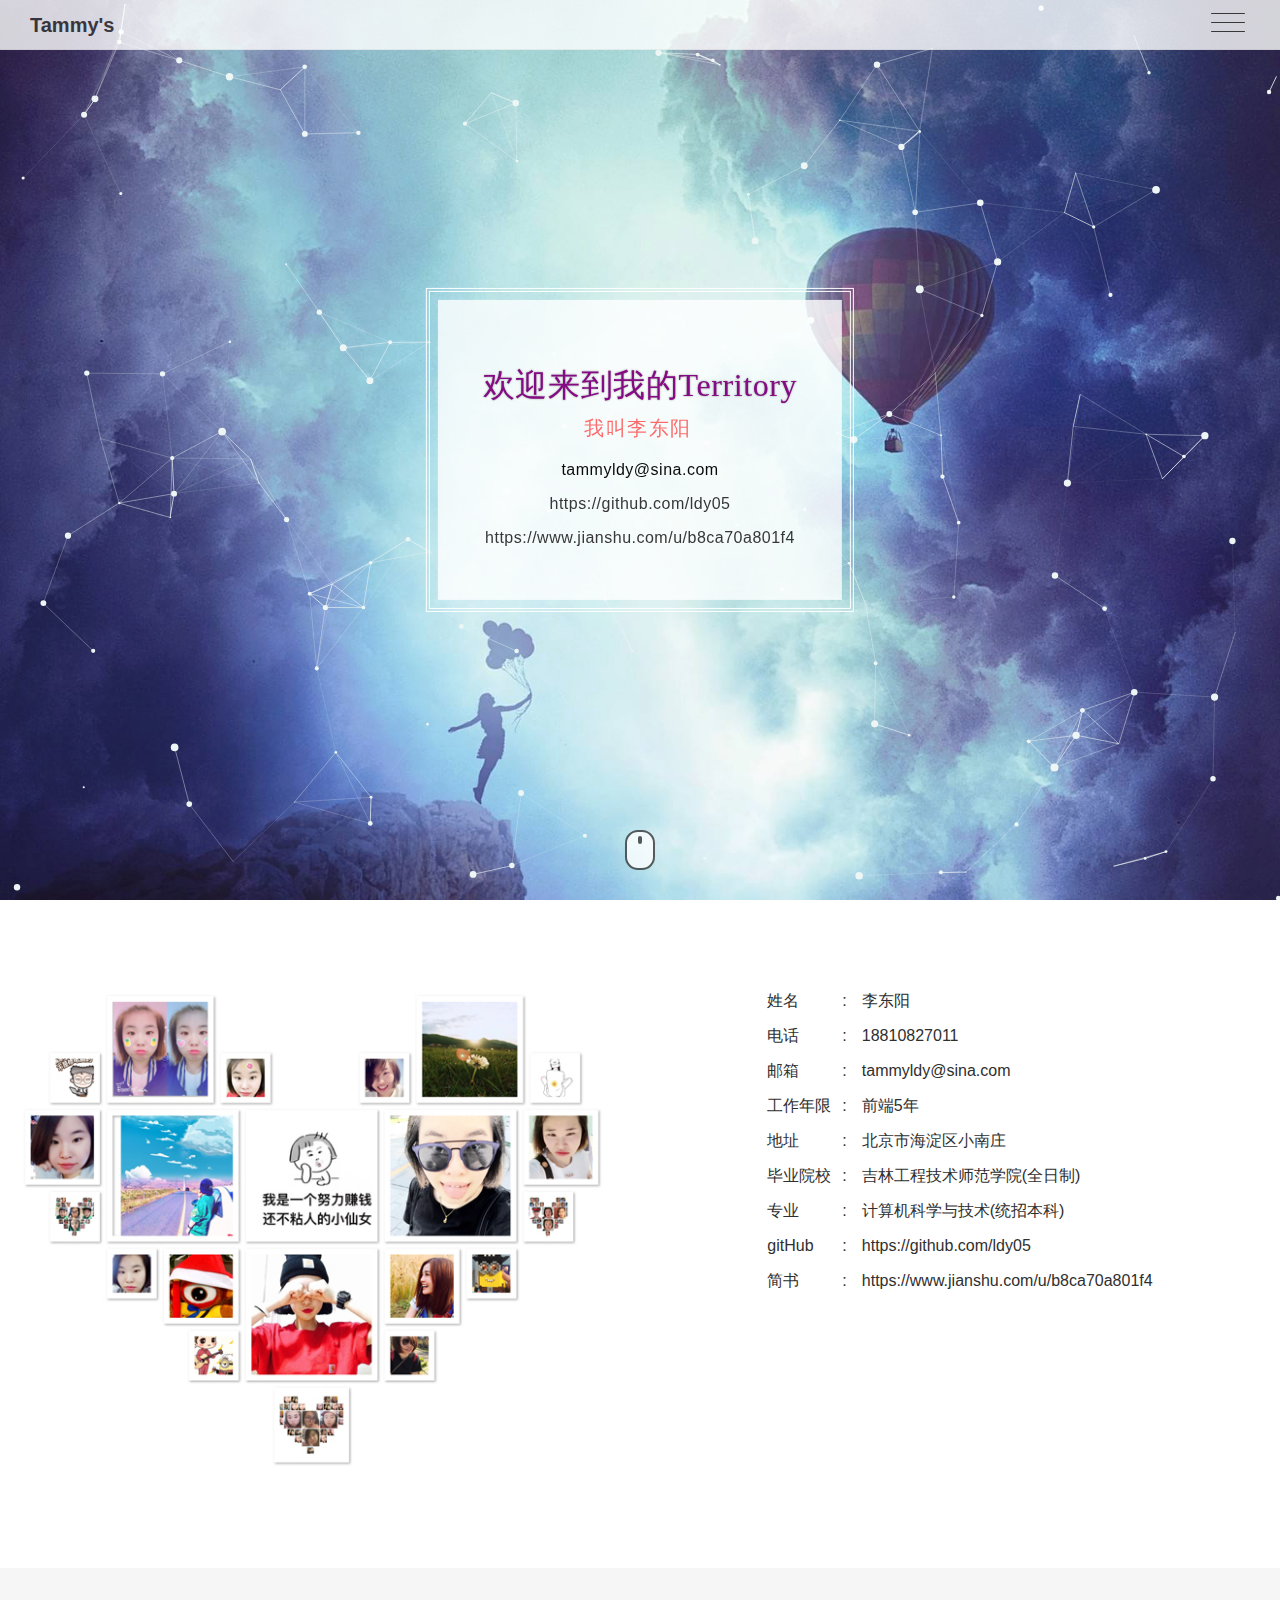
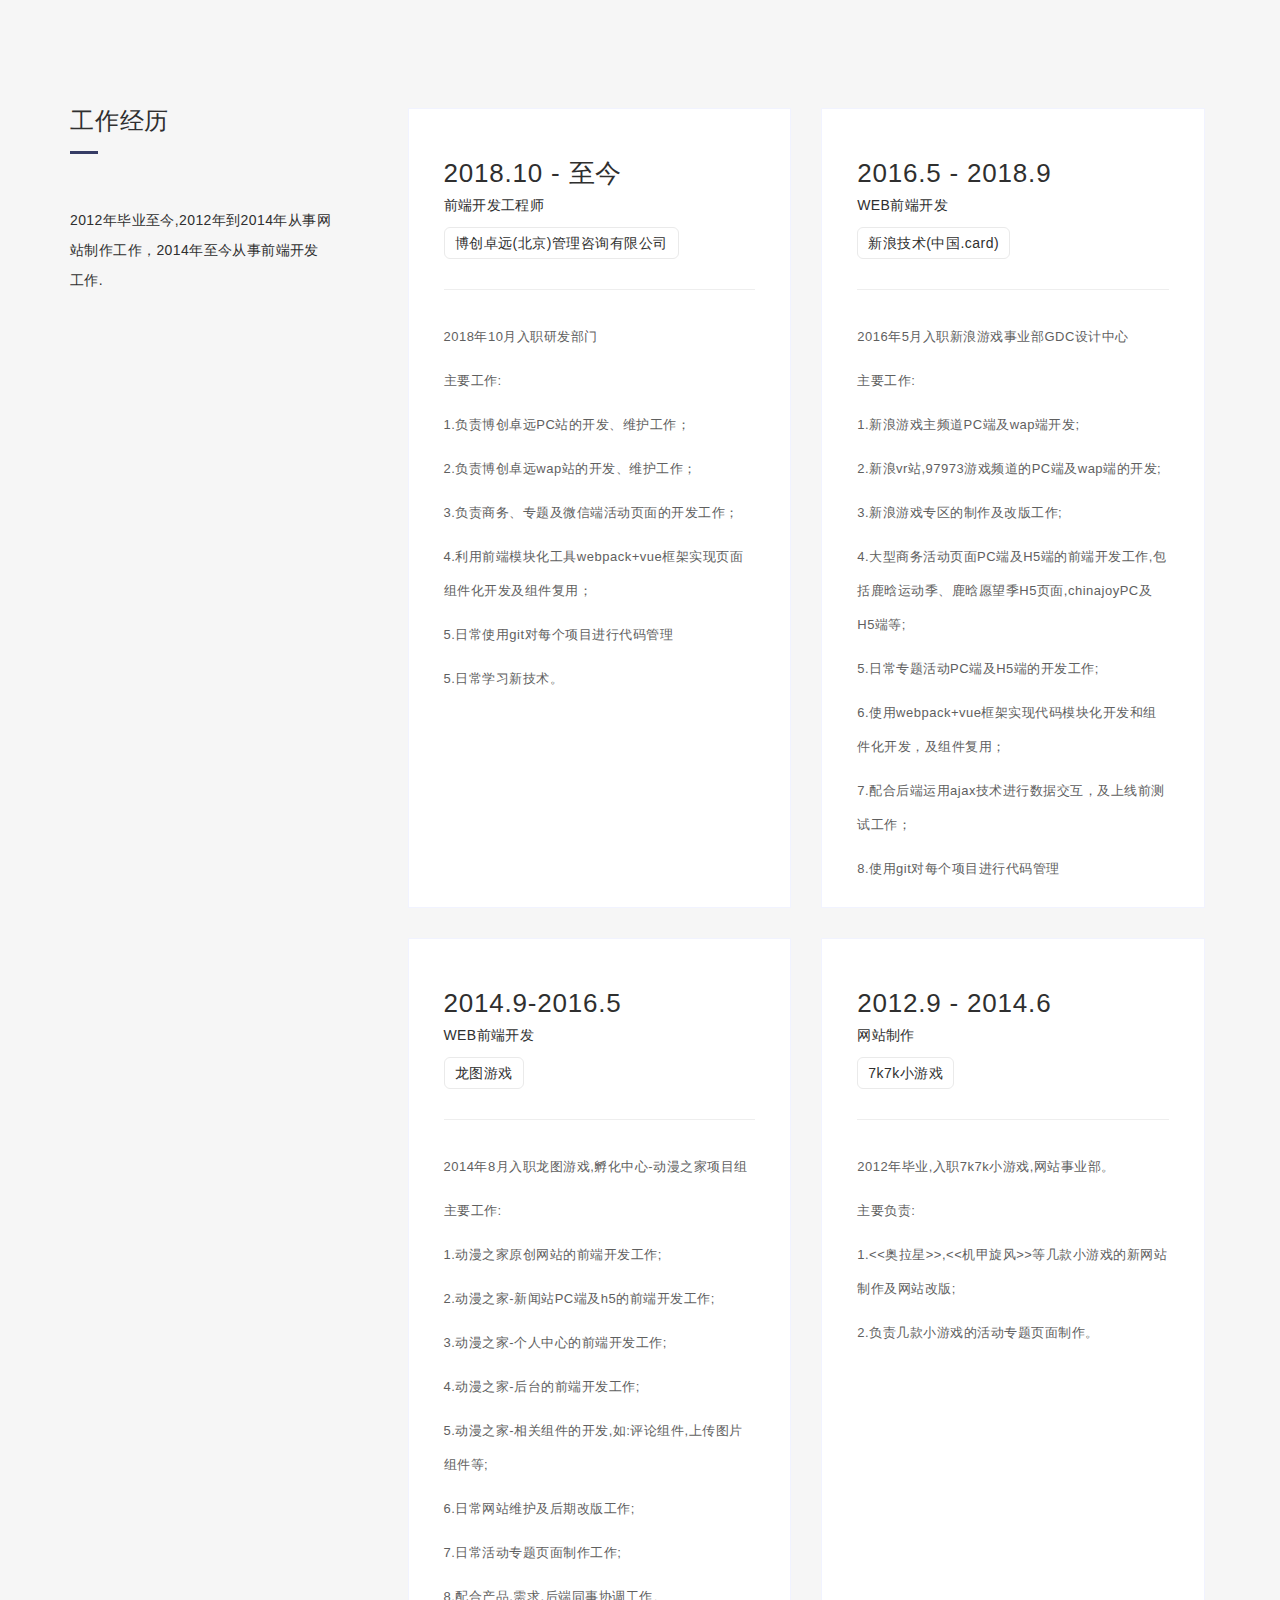
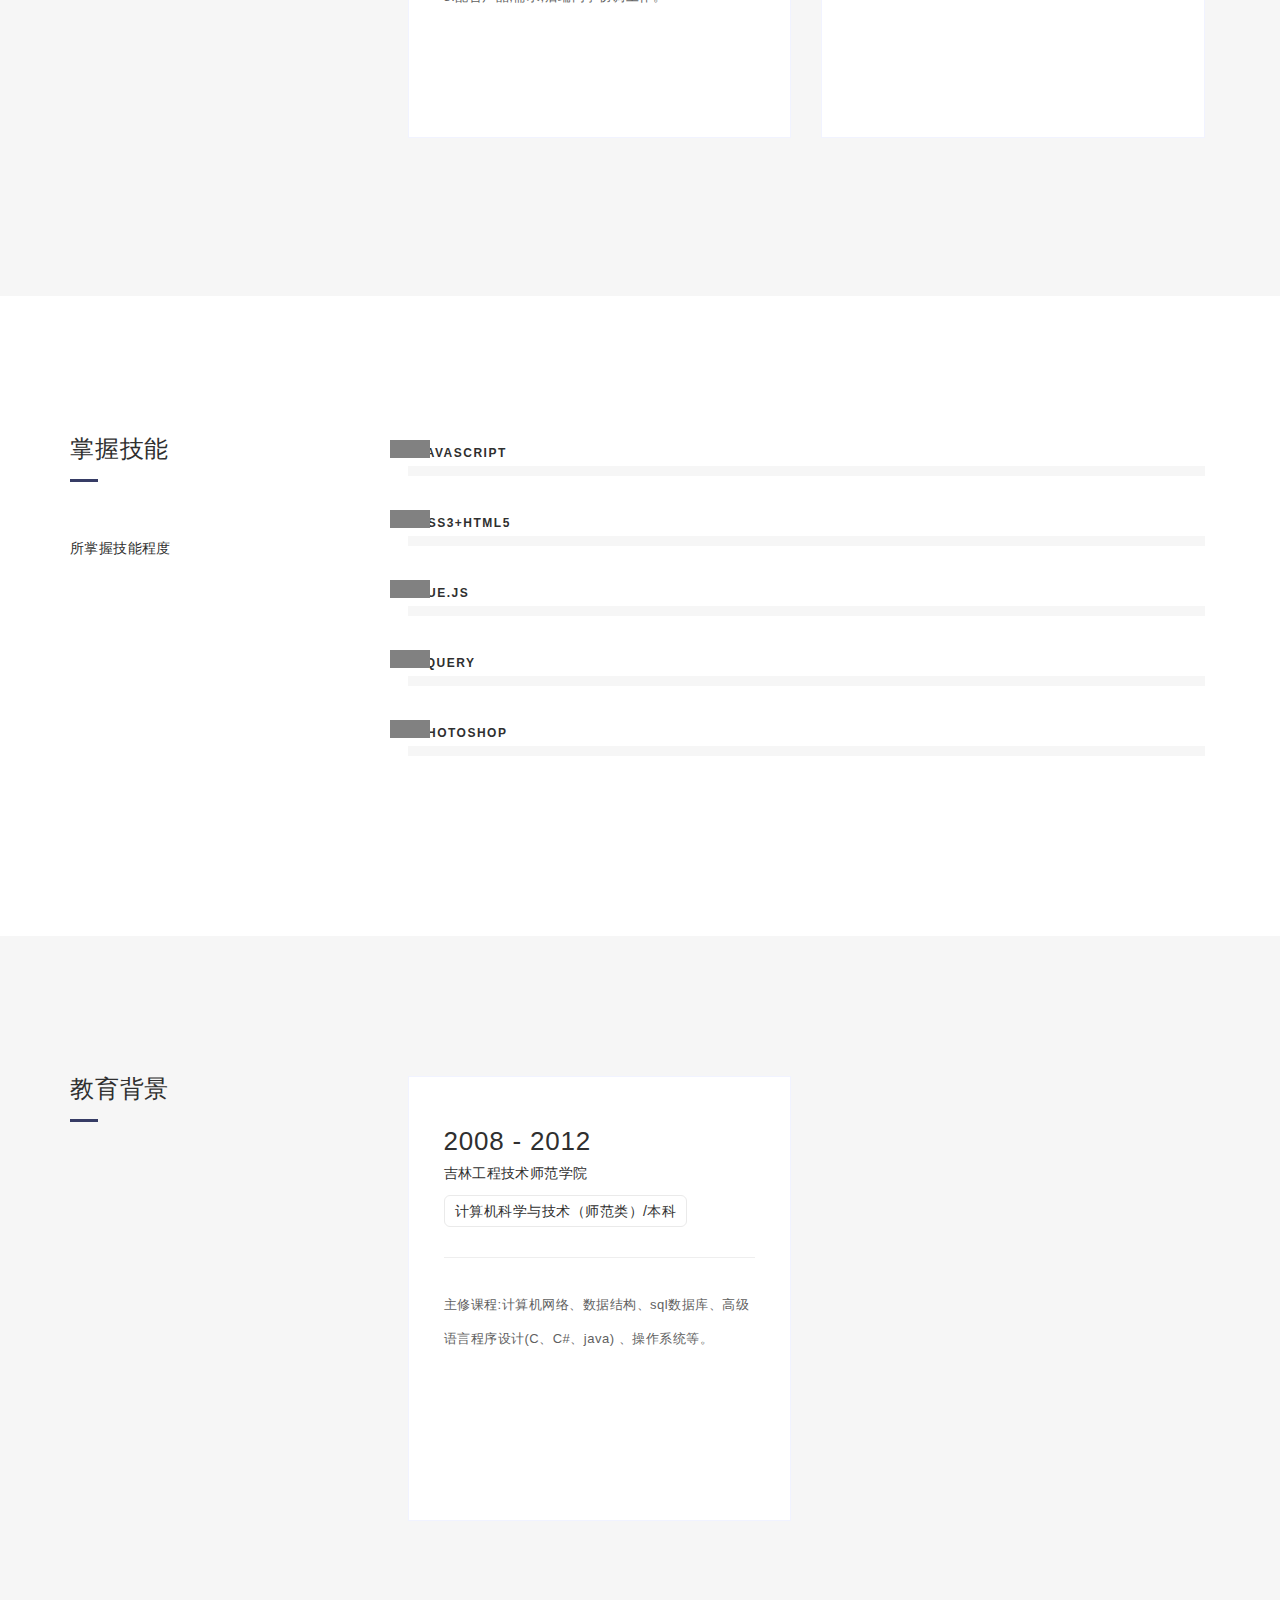
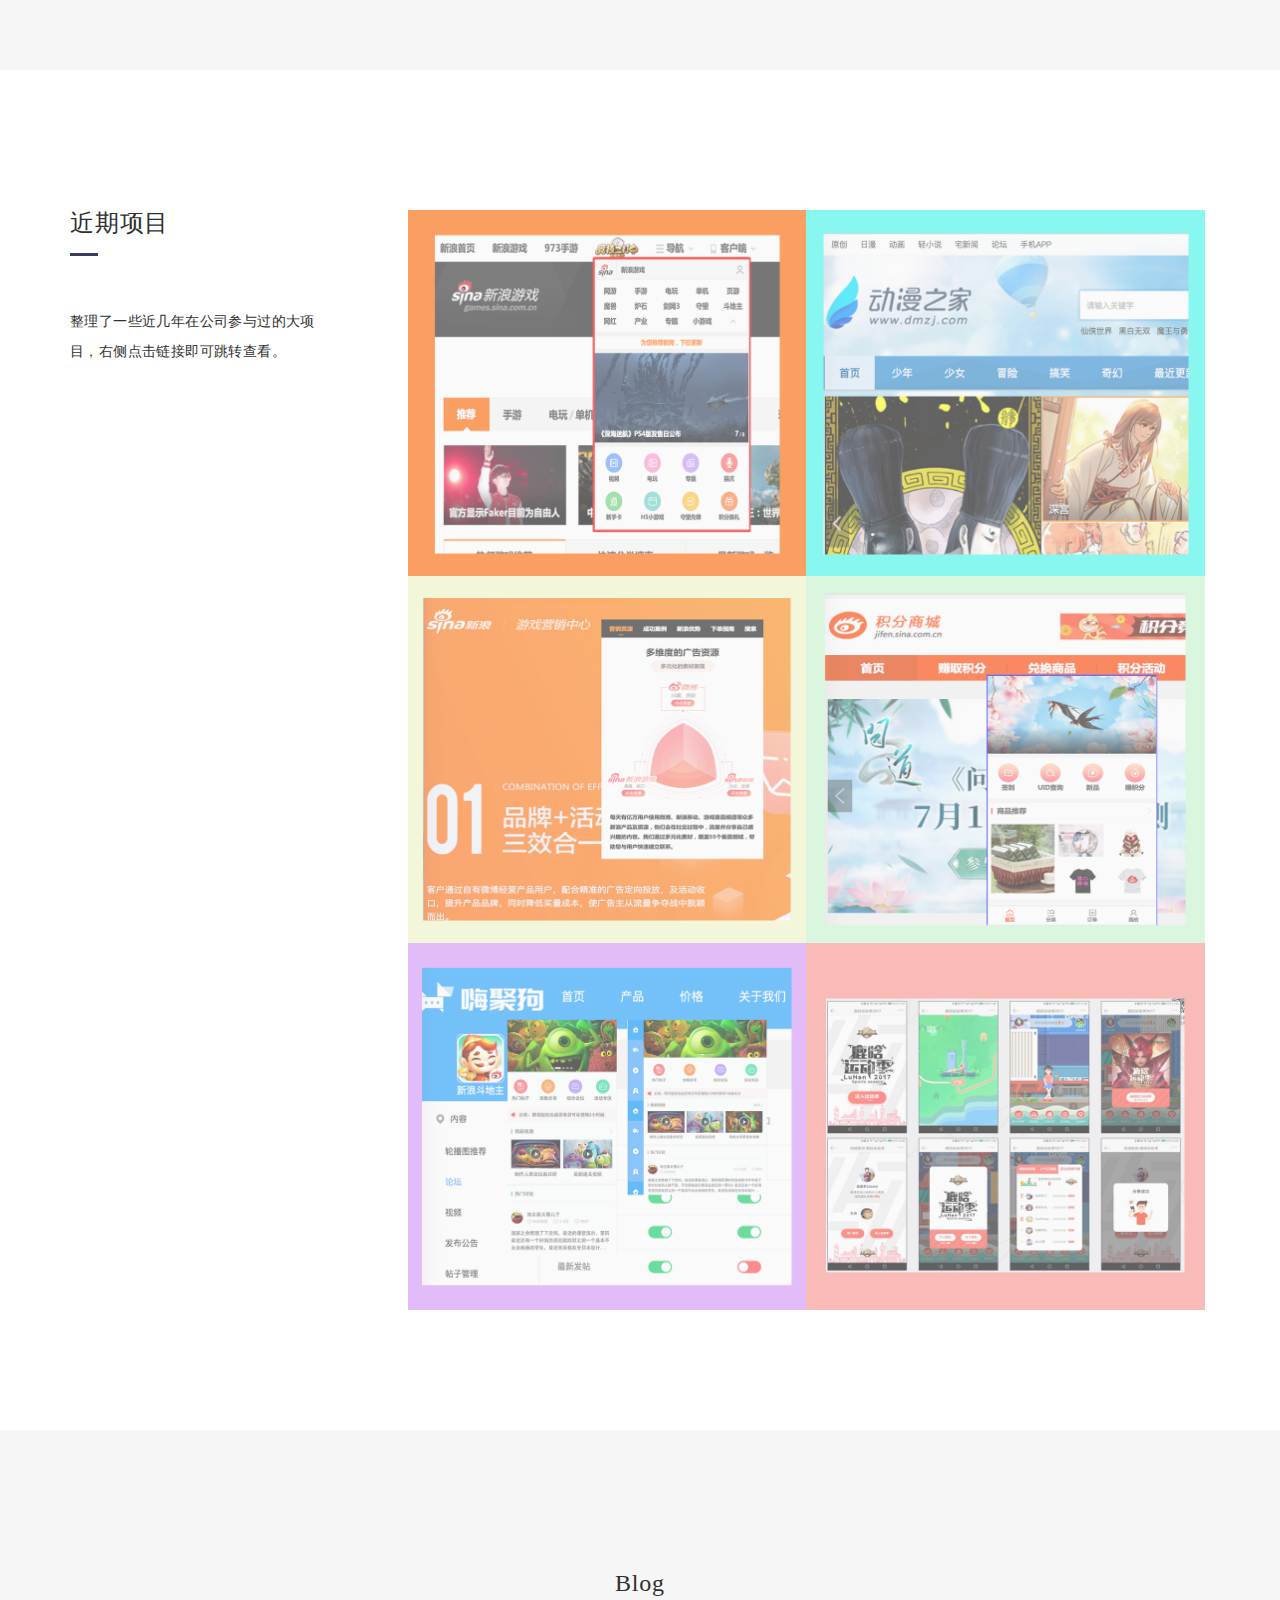
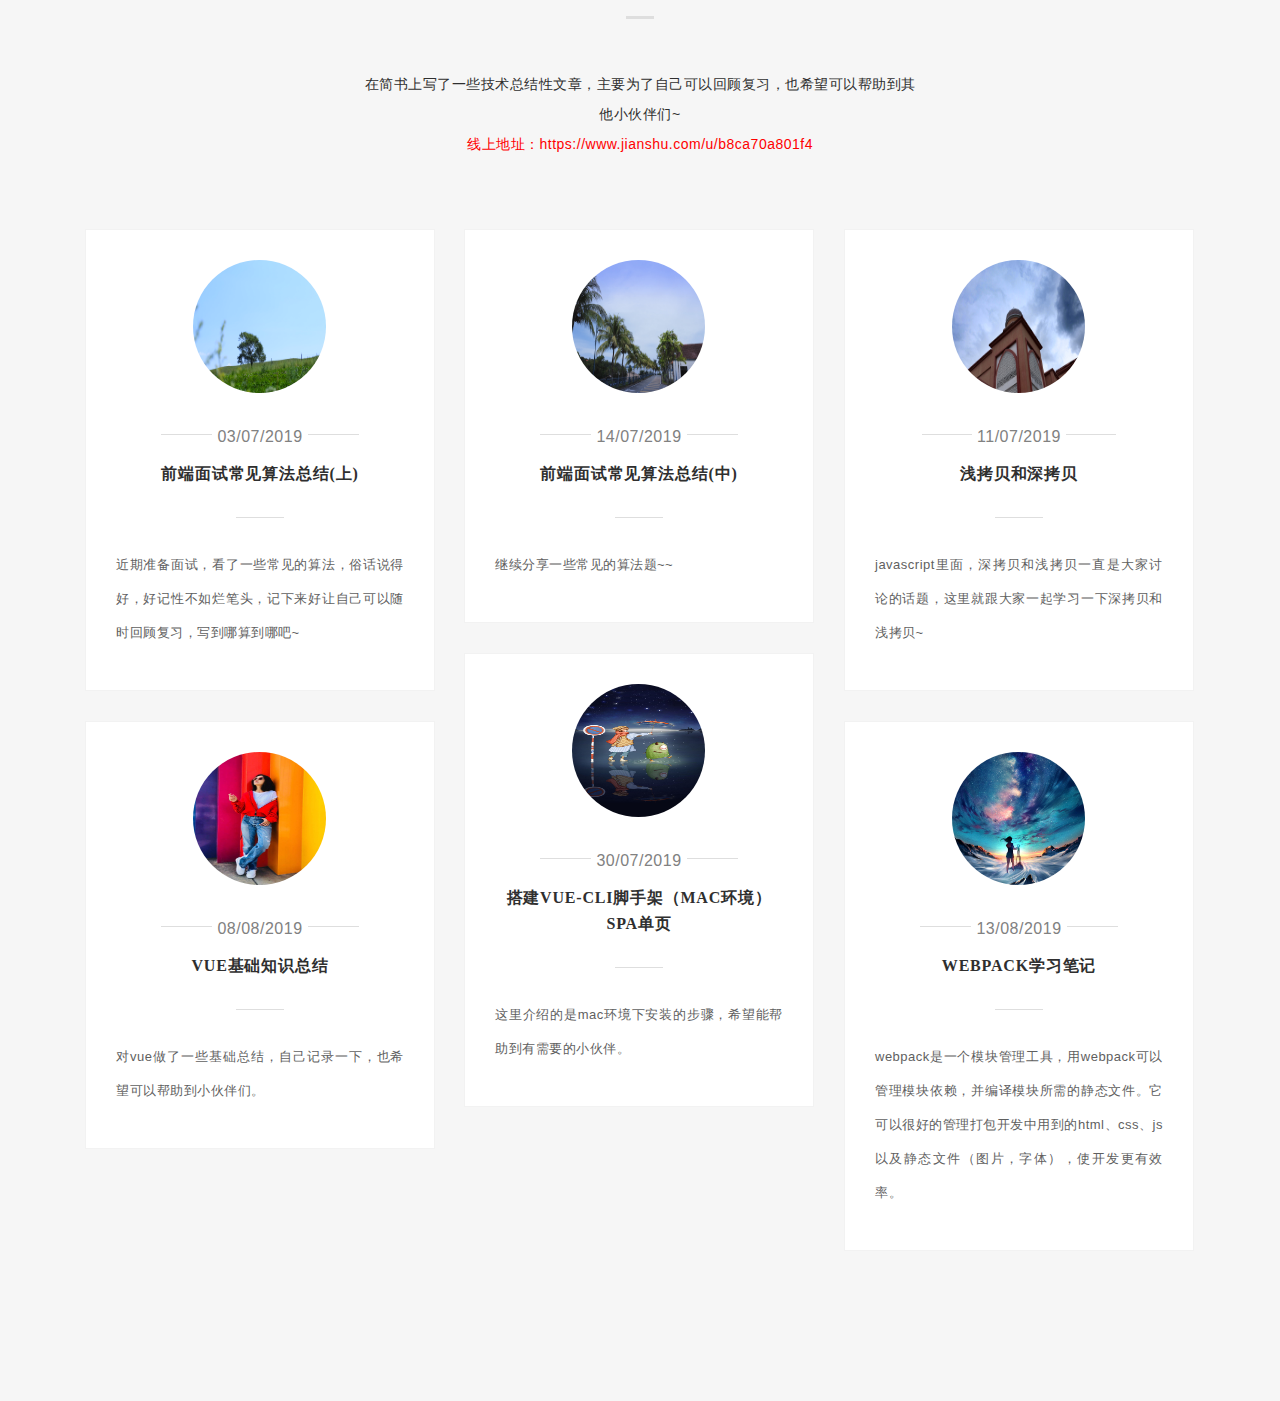
==== index.html @ 99855942 "new" ====
<!DOCTYPE html>
<html lang="en">
  <head>
    <meta charset="utf-8">
    <title>tammyldy-blog</title>
    <meta content="IE=edge" http-equiv="X-UA-Compatible">
    <meta content="width=device-width, initial-scale=1" name="viewport">
    <meta content="Bodo - Simple One Page Personal" name="description">
    <meta content="BdgPixel" name="author">

    <!--styles-->
    <link href="css/bootstrap.min.css" rel="stylesheet">
    <link href="css/owl.carousel.css" rel="stylesheet">
    <link href="css/owl.theme.css" rel="stylesheet">
    <link href="css/magnific-popup.css" rel="stylesheet">
    <link href="css/style.css" rel="stylesheet">
    <link href="css/responsive.css" rel="stylesheet">
    

    <!--[if lt IE 9]>
       <script type="text/javascript" src="js/html5shiv.min.js"></script>
    <![endif]-->
  </head>
  <body>
    <!--PRELOADER-->
    <div id="preloader">
      <div id="status">
        <img alt="logo" src="images/logo.jpg">
      </div>
    </div>
    <!--/.PRELOADER END-->

    <!--HEADER -->
    <div class="header">
      <div class="for-sticky">
        <!--LOGO-->
        <div class="col-md-2 col-xs-6 logo">
          <a href="index.html" class="logo-nav">Tammy's</a>
        </div>
        <!--/.LOGO END-->
      </div>
      <div class="menu-wrap">
        <nav class="menu">
          <div class="menu-list">
            <a data-scroll="" href="#home" class="active">
              <span>首页</span>
            </a>
            <a data-scroll="" href="#about">
              <span>关于我</span>
            </a>
            <a data-scroll="" href="#employement">
              <span>工作经历</span>
            </a>
             <!--<a data-scroll="" href="#services">
              <span>Services</span>
            </a>-->
            <a data-scroll="" href="#skill">
              <span>掌握技能</span>
            </a>
            <a data-scroll="" href="#education">
              <span>教育背景</span>
            </a>
          <a data-scroll="" href="#work">
            <span>近期项目</span>
          </a>
        <a data-scroll="" href="#blog">
            <span>Blog</span>
          </a>
            <!--<a data-scroll="" href="#testimonial">
              <span>Testimonial</span>
            </a>
            
            <a data-scroll="" href="#contact">
              <span>Contact</span>
            </a>-->
          </div>
        </nav>
        <button class="close-button" id="close-button">Close Menu</button>
      </div>
      <button class="menu-button" id="open-button">
        <span></span>
        <span></span>
        <span></span>
      </button><!--/.for-sticky-->
    </div>
    <!--/.HEADER END-->
    
    <!--CONTENT WRAP-->
    <div class="content-wrap">
      <!--CONTENT-->
      <div class="content">
        <!--HOME-->
        <section id="home">
          <div class="container">
            <div class="row">
              <div class="wrap-hero-content">
                <div id="particles-js"></div>
                  <div class="hero-content">
                      <h1>欢迎来到我的Territory</h1>
                      <span class="typed"></span>
                    <div class="sparkley">
                      <p class="mail">tammyldy@sina.com</p>
                      <p class="mail"><a href="https://github.com/ldy05" target="_blank">https://github.com/ldy05</a></p>
                      <p class="mail"><a href="https://www.jianshu.com/u/b8ca70a801f4" target="_blank">https://www.jianshu.com/u/b8ca70a801f4</a>
                      </p>
                    </div>
                </div>
              </div>
              <div class="mouse-icon margin-20">
                <div class="scroll"></div>
              </div>
            </div>
          </div>
        </section>
        <!--/.HOME END-->

        <!--ABOUT-->
        <section id="about">
          <div class="col-md-6 col-xs-12 no-pad">
            <div class="bg-about">
              <img src="images/ldy.jpg" alt="">
            </div>
          </div>
          <div class="col-md-6 col-sm-12 col-xs-12 white-col">
            <div class="row">
              <!--OWL CAROUSEL2-->
              <div class="owl-carousel2">
                <!-- <div class="col-md-12">
                  <div class="wrap-about">
                    <div class="w-content">
                      <p class="head-about">你好,我叫李东阳,坐标北京，做前端开发工作,平时喜欢敲敲代码,写写东西，研究一些新的框架.业余生活喜欢旅游,运动
						  。</br><b>gitHub</b>：<a href="https://github.com/ldy05" target="_blank">https://github.com/ldy05</a></br><b>简书</b>：<a href="https://www.jianshu.com/u/b8ca70a801f4" target="_blank">https://www.jianshu.com/u/b8ca70a801f4</a>
					  </p>
                    </div>
                  </div>
                </div> -->
                <div class="col-md-12 col-sm-12 col-xs-12 white-col">
                  <div class="row">
                    <div class="col-md-8 col-md-offset-2 col-sm-8 col-sm-offset-2 col-xs-12">
                      <div class="wrap-about">
                        <table class="w-content">
                          <tr>
                            <td class="title">姓名 </td>
                            <td class="break">:</td>
                            <td>李东阳</td>
                          </tr>
                          <tr>
                            <td class="title">电话</td>
                            <td class="break">:</td>
                            <td>18810827011</td>
                          </tr>
                          <tr>
                            <td class="title">邮箱</td>
                            <td class="break">:</td>
                            <td>tammyldy@sina.com</td>
                          </tr>
                            <tr>
                                <td class="title">工作年限</td>
                                <td class="break">:</td>
                                <td>前端5年</td>
                              </tr>
                          <tr>
                            <td class="title">地址</td>
                            <td class="break">:</td>
                            <td>北京市海淀区小南庄</td>
                          </tr>
                          <tr>
                            <td class="title">毕业院校</td>
                            <td class="break">:</td>
                            <td>吉林工程技术师范学院(全日制)</td>
                          </tr>
                          <tr>
                            <td class="title">专业 </td>
                            <td class="break">:</td>
                            <td>计算机科学与技术(统招本科)</td>
                          </tr>
                          <tr>
                              <td class="title">gitHub</td>
                              <td class="break">:</td>
                              <td> <a href="https://github.com/ldy05" target="_blank">https://github.com/ldy05</a></td>
                            </tr>
                            <tr>
                                <td class="title">简书</td>
                                <td class="break">:</td>
                                <td><a href="https://www.jianshu.com/u/b8ca70a801f4" target="_blank">https://www.jianshu.com/u/b8ca70a801f4</a></td>
                              </tr>
                        </table>
                      </div>
                    </div>
                  </div>
                </div>
              </div>
              <!--/.OWL CAROUSEL2 END-->
            </div>
          </div>
        </section>
        <!--/.ABOUT END-->
        <!--工作经历-->
        <section class="grey-bg" id="employement">
          <div class="container">
            <div class="row">
              <div class="col-md-3">
                <h3 class="title-small">
                  <span>工作经历</span>
                </h3>
                <p class="content-detail">
                  2012年毕业至今,2012年到2014年从事网站制作工作，2014年至今从事前端开发工作.
                </p>
              </div>
              <div class="col-md-9 content-right">
                <div class="row">
                  <ul class="listing-item">
                      <li>
                          <div class="col-md-6 col-sm-6">
                            <div class="wrap-card">
                              <div class="card">
                                <h2 class="year">2018.10 - 至今</h2>
                                <p class="job">前端开发工程师</p>
                                <p class="company">博创卓远(北京)管理咨询有限公司</p>
                                <hr>
                                <div class="text-detail">
                                  <p>2018年10月入职研发部门</p>
                                  <p>主要工作:</p>
                                  <p>1.负责博创卓远PC站的开发、维护工作；</p>
                                  <p>2.负责博创卓远wap站的开发、维护工作；</p>
                                  <p>3.负责商务、专题及微信端活动页面的开发工作；</p>
                                  <p>4.利用前端模块化工具webpack+vue框架实现页面组件化开发及组件复用；</p>
                                  <p>5.日常使用git对每个项目进行代码管理</p>
                                  <p>5.日常学习新技术。</p>
                                </div>
                              </div>
                            </div>
                          </div>
                        </li>
                    <li>
                      <div class="col-md-6 col-sm-6">
                        <div class="wrap-card">
                          <div class="card">
                            <h2 class="year">2016.5 - 2018.9</h2>
                            <p class="job">web前端开发</p>
                            <p class="company">新浪技术(中国.card)</p>
                            <hr>
                            <div class="text-detail">
                              <p>2016年5月入职新浪游戏事业部GDC设计中心</p>
                              <p>主要工作:</p>
                              <p>1.新浪游戏主频道PC端及wap端开发;</p>
                              <p>2.新浪vr站,97973游戏频道的PC端及wap端的开发;</p>
                              <p>3.新浪游戏专区的制作及改版工作;</p>
                              <p>4.大型商务活动页面PC端及H5端的前端开发工作,包括鹿晗运动季、鹿晗愿望季H5页面,chinajoyPC及H5端等;</p>
                              <p>5.日常专题活动PC端及H5端的开发工作;</p>
                              <p>6.使用webpack+vue框架实现代码模块化开发和组件化开发，及组件复用；</p>
                              <p>7.配合后端运用ajax技术进行数据交互，及上线前测试工作；</p>
                              <p>8.使用git对每个项目进行代码管理</p>
                            </div>
                          </div>
                        </div>
                      </div>
                    </li>
                    <li>
                      <div class="col-md-6 col-sm-6">
                        <div class="wrap-card">
                          <div class="card">
                            <h2 class="year">2014.9-2016.5</h2>
                            <p class="job">web前端开发</p>
                            <p class="company">龙图游戏</p>
                            <hr>
                            <div class="text-detail">
                              <p>2014年8月入职龙图游戏,孵化中心-动漫之家项目组</p>
                              <p>主要工作:</p>
                              <p>1.动漫之家原创网站的前端开发工作;</p>
                              <p>2.动漫之家-新闻站PC端及h5的前端开发工作;</p>
                              <p>3.动漫之家-个人中心的前端开发工作;</p>
                              <p>4.动漫之家-后台的前端开发工作;</p>
                              <p>5.动漫之家-相关组件的开发,如:评论组件,上传图片组件等;</p>
                              <p>6.日常网站维护及后期改版工作;</p>
                              <p>7.日常活动专题页面制作工作;</p>
                              <p>8.配合产品,需求,后端同事协调工作。</p>
                            </div>
                          </div>
                        </div>
                      </div>
                    </li>
                    <li>
                        <div class="col-md-6 col-sm-6">
                          <div class="wrap-card">
                            <div class="card">
                              <h2 class="year">2012.9 - 2014.6</h2>
                              <p class="job">网站制作</p>
                              <p class="company">7k7k小游戏</p>
                              <hr>
                              <div class="text-detail">
                                <p>2012年毕业,入职7k7k小游戏,网站事业部。</p>
                                <p>主要负责:</p>
                                <p>1.<<奥拉星>>,<<机甲旋风>>等几款小游戏的新网站制作及网站改版;</p>
                                <p>2.负责几款小游戏的活动专题页面制作。</p>
  
                              </div>
                            </div>
                          </div>
                        </div>
                      </li>
                  </ul>
                </div>
              </div>
            </div>
          </div>
        </section>

        <!--/.WORK END-->

        <!--SERVICES-->
        <!--<section class="grey-bg" id="services">
          <div class="container">
            <div class="row">
              <div class="col-md-3">
                <h3 class="title-small">
                  <span>Services</span>
                </h3>
                <p class="content-detail">
                  Lorem ipsum dolor sit amet, consectetuer adipiscing elit, sed diam nonummy nibh euismod tincidunt ut laoreet dolore magna aliquam erat volutpat.
                </p>
              </div>
              <div class="col-md-9 content-right">
                <div class="row">
                  <ul class="listing-item">
                    <li>
                      <div class="col-md-4 col-sm-4">
                        <h3 class="icon-use">
                          c
                        </h3>
                        <p class="head-sm">
                          MARKETING
                        </p>
                        <p class="text-grey">
                          Typi non habent claritatem insitam est usus legentis in iis qui facit eorum claritatem.
                        </p>
                      </div>
                    </li>

                    <li>
                      <div class="col-md-4 col-sm-4">
                        <h3 class="icon-use">
                          b
                        </h3>
                        <p class="head-sm">
                          WEB DESIGN
                        </p>
                        <p class="text-grey">
                          Typi non habent claritatem insitam est usus legentis in iis qui facit eorum claritatem.
                        </p>
                      </div>
                    </li>

                    <li>
                      <div class="col-md-4 col-sm-4">
                        <h3 class="icon-use">
                          d
                        </h3>
                        <p class="head-sm">
                          UI
                        </p>
                        <p class="text-grey">
                          Typi non habent claritatem insitam est usus legentis in iis qui facit eorum claritatem.
                        </p>
                      </div>
                    </li>
                  </ul>

                  <ul class="listing-item">
                    <li>
                      <div class="col-md-4 col-sm-4">
                        <p class="icon-use">
                          f
                        </p>
                        <p class="head-sm">
                          DIRECTOR
                        </p>
                        <p class="text-grey">
                          Typi non habent claritatem insitam est usus legentis in iis qui facit eorum claritatem.
                        </p>
                      </div>
                    </li>

                    <li>
                      <div class="col-md-4 col-sm-4">
                        <h3 class="icon-use">
                          p
                        </h3>
                        <p class="head-sm">
                          UX DESIGN
                        </p>
                        <p class="text-grey">
                          Typi non habent claritatem insitam est usus legentis in iis qui facit eorum claritatem.
                        </p>
                      </div>
                    </li>

                    <li>
                      <div class="col-md-4 col-sm-4">
                        <h3 class="icon-use">
                          m
                        </h3>
                        <p class="head-sm">
                          FRONT END
                        </p>
                        <p class="text-grey">
                          Typi non habent claritatem insitam est usus legentis in iis qui facit eorum claritatem.
                        </p>
                      </div>
                    </li>
                  </ul>

                </div>
              </div>
            </div>
          </div>
        </section>-->
        <!--/.SERVICES END-->


        <!--/.EMPLOYEMENT END-->
        <!--<div class="copyrights">Collect from <a href="http://www.cssmoban.com/" >手机网站模板</a></div>-->


        <!--掌握技能-->
        <section class="white-bg" id="skill">
          <div class="container">
            <div class="row">
              <div class="col-md-3">
                <h3 class="title-small">
                  <span>掌握技能</span>
                </h3>
                <p class="content-detail">
					所掌握技能程度
				</p>
              </div>
              <div class="col-md-9 content-right">
                <!--SKILLST-->
                <div class="skillst">
                  <div class="skillbar" data-percent="85%">
                    <div class="title head-sm">
						javascript
                    </div>
                    <div class="count-bar">
                      <div class="count"></div>
                    </div>
                  </div>
                  <div class="skillbar" data-percent="85%">
                    <div class="title head-sm">
                      CSS3+html5
                    </div>
                    <div class="count-bar">
                      <div class="count"></div>
                    </div>
                  </div>
                  <div class="skillbar" data-percent="85%">
                    <div class="title head-sm">
                        vue.js
                    </div>
                    <div class="count-bar">
                      <div class="count"></div>
                    </div>
                  </div>
					<div class="skillbar" data-percent="90%">
						<div class="title head-sm">
							jquery
						</div>
						<div class="count-bar">
							<div class="count"></div>
						</div>
					</div>
                  <div class="skillbar" data-percent="80%">
                    <div class="title head-sm">
                      Photoshop
                    </div>
                    <div class="count-bar">
                      <div class="count"></div>
                    </div>
                  </div>
                </div>
                <!--/.SKILLST END-->
              </div>
            </div>
          </div>
        </section>
        <!--/.SKILLS END-->

        <!--教育背景-->
        <section class="grey-bg" id="education">
          <div class="container">
            <div class="row">
              <div class="col-md-3">
                <h3 class="title-small">
                  <span>教育背景</span>
                </h3>
                <p class="content-detail"></p>
              </div>
              <div class="col-md-9 content-right">
                <div class="row">
                  <ul class="listing-item">
                    <li>
                      <div class="col-md-6 col-sm-6">
                        <div class="wrap-card">
                          <div class="card newcard">
                            <h2 class="year">
                              2008 - 2012
                            </h2>
                            <p class="job">
								吉林工程技术师范学院
                            </p>
                            <p class="company">
								计算机科学与技术（师范类）/本科
                            </p>
                            <hr>
                            <div class="text-detail">
                              <p>
								  主修课程:计算机网络、数据结构、sql数据库、高级语言程序设计(C、C#、java) 、操作系统等。
                              </p>
                            </div>
                          </div>
                        </div>
                      </div>
                    </li>
                  </ul>
                </div>
              </div>
            </div>
          </div>
        </section>
        <!--/.EDUCATION END-->
		  <!--近期项目-->
		  <section class="white-bg mar-tm-10" id="work">
			  <div class="container">
				  <div class="row">
					  <div class="col-md-3">
						  <h3 class="title-small">
							  <span>近期项目</span>
						  </h3>
						  <p class="content-detail">
							  整理了一些近几年在公司参与过的大项目，右侧点击链接即可跳转查看。
						  </p>
					  </div>
					  <div class="col-md-9 content-right">
						  <!--PORTFOLIO IMAGE-->
						  <ul class="portfolio-image">
							  <li class="col-md-6">
								  <a href="http://games.sina.com.cn/" target="_blank"><img alt="image" src="images/bw-1.png">
									  <div class="decription-wrap">
										  <div class="image-bg">
											  <p class="desc">新浪游戏PC端及wrap端 <br/>http://games.sina.com.cn/</p>
										  </div>

									  </div>
								  </a>
							  </li>
							  <li class="col-md-6">
								  <a href="https://www.dmzj.com/index.html" target="_blank"><img alt="image" src="images/bw-2.png">
									  <div class="decription-wrap">
										  <div class="image-bg">
											  <p class="desc">动漫之家漫画原创站<br/>https://www.dmzj.com/index.html</p>
										  </div>
									  </div>
								  </a>
							  </li>
							  <li class="col-md-6">
								  <a href="http://wan.weibo.com/" target="_blank"><img alt="image" src="images/bw-3.png">
									  <div class="decription-wrap">
										  <div class="image-bg">
											  <p class="desc">新浪游戏营销中心<br/>
												  技术栈：h5+css3+vue.js<br/>
												  http://wan.weibo.com/</p>
										  </div>
									  </div>
								  </a>
							  </li>
							  <li class="col-md-6">
								  <a href="http://jifen.sina.com.cn/" target="_blank"><img alt="image" src="images/bw-4.png">
									  <div class="decription-wrap">
										  <div class="image-bg">
											  <p class="desc">新浪游戏积分商城<br/>
												  技术栈：h5+css3<br/>
												  http://jifen.sina.com.cn/</p>
										  </div>
									  </div>
								  </a>
							  </li>
							  <li class="col-md-6">
								  <a href="http://www.hj-dog.com" target="_blank"><img alt="image" src="images/bw-5.png">
									  <div class="decription-wrap">
										  <div class="image-bg">
											  <p class="desc">嗨聚狗嵌入式论坛（横版竖版未上线）<br/>
												  技术栈：webpack+vue.js<br/>
												  http://www.hj-dog.com</p>
										  </div>
									  </div>
								  </a>
							  </li>
							  <li class="col-md-6">
								  <a href="http://wan.weibo.com/index/success_wzry"  target="_blank"><img alt="image" src="images/bw-6.png">
									  <div class="decription-wrap">
										  <div class="image-bg">
											  <p class="desc">鹿晗运动季2017（已下线)<br/>
												  技术栈：h5+css3+svg+canvas<br/>
												  http://wan.weibo.com/index/success_wzry</p>
										  </div>
									  </div>
								  </a>
							  </li>
						  </ul>
						  <!--/.PORTFOLIO IMAGE END-->
					  </div>
				  </div>
			  </div>
		  </section>
        <!--TESTIMONIAL-->
       <!-- <section id="testimonial" class="grey-bg">
          <div class="container">
            <div class="row wrap-testimonial">
              <div class="col-md-10 col-md-offset-1">
                <div class="owl-carousel">
                  <div class="list-testimonial">
                    <div class="content-testimonial">
                      <img src="images/item1.jpeg" alt="">
                    </div>
                  </div>
                  <div class="list-testimonial">
                    <div class="content-testimonial">
                        <img src="images/item2.jpeg" alt="">
                    </div>
                  </div>
                  <div class="list-testimonial">
                    <div class="content-testimonial">
                        <img src="images/item3.jpeg" alt="">
                    </div>
                  </div>
                </div>
              </div>
            </div>
          </div>
          <div class="mask-testimonial"></div>
        </section> -->
        <!-- /.TESTMONIAL END -->

        <!--BLOG-->
        <section class="grey-bg" id="blog">
          <div class="container">
            <div class="row">
              <div class="col-md-12">
                <h3 class="title-small-center text-center">
                  <span>Blog</span>
                </h3>
                <div class="row">
                  <div class="col-md-6 col-md-offset-3">
                    <p class="content-details text-center">
                      在简书上写了一些技术总结性文章，主要为了自己可以回顾复习，也希望可以帮助到其他小伙伴们~
                    </br><a href="https://www.jianshu.com/u/b8ca70a801f4" target="_blank" style="color:red;">线上地址：https://www.jianshu.com/u/b8ca70a801f4</a>
                    </p>
                  </div>
                </div>
                <!-- &lt;!&ndash;GRID BLOG&ndash;&gt; -->
                <div class="grid">
                  <div class="grid-item">
                    <div class="wrap-article">
                      <img alt="blog-1" class="img-circle text-center" src="images/item1.jpeg">
                      <p class="subtitle fancy">
                        <span>03/07/2019</span>
                      </p>
                      <a href="https://www.jianshu.com/p/b8bd63e93bbd" target="_blank">
                        <h3 class="title">前端面试常见算法总结(上)</h3>
                      </a>
                      <p class="content-blog">
                         近期准备面试，看了一些常见的算法，俗话说得好，好记性不如烂笔头，记下来好让自己可以随时回顾复习，写到哪算到哪吧~
                      </p>
                    </div>
                  </div>

                  <div class="grid-item">
                    <div class="wrap-article">
                     <img alt="blog-4" class="img-circle text-center" src="images/item2.jpeg">
                     <p class="subtitle fancy">
                        <span>14/07/2019</span>
                      </p>
                      <a href="https://www.jianshu.com/p/835b9afcf552" target="_blank">
                        <h3 class="title">
                          前端面试常见算法总结(中)
                        </h3>
                      </a>
                      <p class="content-blog">
                         继续分享一些常见的算法题~~
                      </p>
                    </div>
                  </div>

                  <div class="grid-item">
                    <div class="wrap-article">
                      <img alt="blog6" class="img-circle text-center" src="images/item3.jpeg">
                      <p class="subtitle fancy">
                        <span>11/07/2019</span>
                      </p>
                      <a href="https://www.jianshu.com/p/87c718081e97" target="_blank">
                        <h3 class="title">
                          浅拷贝和深拷贝
                        </h3>
                      </a>
                      <p class="content-blog">
                        javascript里面，深拷贝和浅拷贝一直是大家讨论的话题，这里就跟大家一起学习一下深拷贝和浅拷贝~
                      </p>
                    </div>
                  </div>
                  
                  <div class="grid-item">
                    <div class="wrap-article">
                      <img alt="blog2" class="img-circle text-center" src="images/item6.jpeg">
                      <p class="subtitle fancy">
                        <span>30/07/2019</span>
                      </p>
                      <a href="https://www.jianshu.com/p/3044ec67c958" target="_blank">
                        <h3 class="title">
                            搭建vue-cli脚手架（mac环境）SPA单页
                        </h3>
                      </a>
                      <p class="content-blog">
                          这里介绍的是mac环境下安装的步骤，希望能帮助到有需要的小伙伴。
                      </p>
                    </div>
                  </div>

                  <div class="grid-item">
                    <div class="wrap-article">
                      <img alt="blog5" class="img-circle text-center" src="images/item7.jpeg">
                      <p class="subtitle fancy">
                        <span>08/08/2019</span>
                      </p>
                      <a href="https://www.jianshu.com/p/252f75c8e363" target="_blank">
                        <h3 class="title">vue基础知识总结</h3>
                      </a>
                      <p class="content-blog">
                        对vue做了一些基础总结，自己记录一下，也希望可以帮助到小伙伴们。
                      </p>
                    </div>
                  </div>

                  <div class="grid-item">
                    <div class="wrap-article">
                      <img alt="blog-3" class="img-circle text-center" src="images/item8.jpeg">
                      <p class="subtitle fancy">
                        <span>13/08/2019</span>
                      </p>
                      <a href="#">
                        <h3 class="title">
                          webpack学习笔记
                        </h3>
                      </a>
                      <p class="content-blog">
                          webpack是一个模块管理工具，用webpack可以管理模块依赖，并编译模块所需的静态文件。它可以很好的管理打包开发中用到的html、css、js以及静态文件（图片，字体），使开发更有效率。
                      </p>
                    </div>
                  </div>                  

                </div>
                <!-- &lt;!&ndash;/.GRID BLOG END&ndash;&gt; -->
              </div>
            </div>
          </div>
        </section>
        <!--/.BLOG END-->

        <!--CONTACT-->
       <!-- <section id="contact" class="white-bg">
          <div class="container">
            <div class="row">
              <div class="col-md-3">
                <h3 class="title-small">
                  <span>Contact</span>
                </h3>
                <p class="content-detail">
                  Lorem ipsum dolor sit amet, consectetuer adipiscing elit, sed diam nonummy nibh euismod tincidunt ut laoreet dolore magna aliquam erat volutpat.
                </p>

              </div>
              <div class="col-md-9 content-right">
                <form>
                  <div class="group">
                    <input required="" type="text"><span class="highlight"></span><span class="bar"></span><label>Name</label>
                  </div>
                  <div class="group">
                    <input required="" type="email"><span class="highlight"></span><span class="bar"></span><label>Email</label>
                  </div>
                  <div class="group">
                    <textarea required=""></textarea><span class="highlight"></span><span class="bar"></span><label>Message</label>
                  </div>
                  <input id="sendMessage" name="sendMessage" type="submit" value="Send Message">
                </form>
              </div>
            </div>
          </div>
        </section>-->
        <!--/.CONTACT END-->
        
        <!--FOOTER-->
       <!-- <footer>
          <div class="footer-top">
            <ul class="socials">
              <li class="facebook">
                <a href="#" data-hover="Facebook">Facebook</a>
              </li>
              <li class="twitter">
                <a href="#" data-hover="Twitter">Twitter</a>
              </li>
              <li class="gplus">
                <a href="#" data-hover="Google +">Google +</a>
              </li>
            </ul>
          </div>

          <div class="footer-bottom">
            <div class="container">
              <div class="row">
                <img src="images/logo-bottom.png" alt="logo bottom" class="center-block" />More Templates <a href="http://www.cssmoban.com/" target="_blank" title="模板之家">模板之家</a> - Collect from <a href="http://www.cssmoban.com/" title="网页模板" target="_blank">网页模板</a>
              </div>
            </div>
          </div>
        </footer>-->
        <!--/.FOOTER-END-->

      <!--/.CONTENT END-->
      </div>
    <!--/.CONTENT-WRAP END-->
    </div>
    

    <script src="js/jquery-1.9.1.min.js" type="text/javascript"></script>
    <script src="js/jquery.appear.js" type="text/javascript"></script>
    <script src="js/bootstrap.min.js" type="text/javascript"></script>
    <script src="js/classie.js" type="text/javascript"></script>
    <script src="js/owl.carousel.min.js" type="text/javascript"></script>
    <script src="js/jquery.magnific-popup.min.js" type="text/javascript"></script>
    <script src="js/masonry.pkgd.min.js" type="text/javascript"></script>
    <script src="js/masonry.js" type="text/javascript"></script>
    <script src="js/smooth-scroll.min.js" type="text/javascript"></script>
    <script src="js/typed.js" type="text/javascript"></script>
    <script src="js/particles.min.js"></script>
    <script src="js/stars.js" type="text/javascript"></script>
    <script src="js/main.js" type="text/javascript"></script>

  </body>
</html>
---- css/style.css ----
/*-----------------------------------------1) General--------------------------------------------------*/
@font-face {
  font-family: 'Glyphter';
  src: url('../fonts/Glyphter.eot');
  src: url('../fonts/Glyphter?#iefix') format('embedded-opentype'), url('../fonts/Glyphter.woff') format('woff'), url('../fonts/Glyphter.ttf') format('truetype'), url('../fonts/Glyphter.svg#Glyphter') format('svg');
  font-weight: normal;
  font-style: normal;
}
*,
*:after,
*:before {
  -webkit-box-sizing: border-box;
  -moz-box-sizing: border-box;
  -ms-box-sizing: border-box;
  box-sizing: border-box;
}
body,
html {
  left: 0;
  top: 0;
  margin: 0px;
  padding: 0px;
  overflow-x: hidden;
  font-family: 'Roboto', sans-serif;
  height: 100%;
  width: 100%;
}
body {
  color: #2f2f2f;
  font-size: 16px;
  line-height: 1.7;
  background-color: #fff;
}
a {
  color: #2f2f2f;
  text-decoration: none;
  transition: ease .6s;
  -webkit-transition: ease .6s;
  -moz-transition: ease .6s;
  -o-transition: ease .6s;
  -ms-transition: ease .6s;
}
a:hover {
  text-decoration: none;
  color: #818181;
}
a:focus {
  outline: none;
  color: #999999;
  text-decoration: none;
}
iframe {
  border: none;
  width: 100%;
}
img { max-width: 100%; }
*:focus {
  outline: none;
}
.copyrights{
	text-indent:-9999px;
	height:0;
	line-height:0;
	font-size:0;
	overflow:hidden;
}
/*----------------------------------------- 2) Preloader --------------------------------------------------*/
#preloader {
  position: fixed;
  top: 0;
  left: 0;
  right: 0;
  bottom: 0;
  background-color: #fff;
  z-index: 999999;
}
#status {
  width: 200px;
  height: 330px;
  position: absolute;
  left: 50%;
  top: 50%;
  background-image: url(../images/loader.gif);
  background-repeat: no-repeat;
  background-position: center center;
  text-align: center;
  margin: -88px 0 0 -100px;
}
#status img {
  text-align: center;
  margin-top: -80px;
}

/*----------------------------------------- 3) Helper --------------------------------------------------*/
.no-pad {padding: 0 !important; margin: 0 !important;}
.pad-80 {padding-top: 80px;}
.mar-t-50{margin-top: 50px !important;}
.mar-tm-10{ margin-top: -10px;}

.white-col{
  background: #ffffff;
  padding: none;
}

/*---- span -----*/
.title-small span { position: relative;}
.title-small span:after {
  content: "";
  position: absolute;
  bottom: -20px;
  height: 3px;
  background: #363c65;
  width: 28px;
  left: 0;
}
.title-small-center span {position: relative;}
.title-small-center span:after {
  content: "";
  display: block;
  margin: 0 auto;
  margin-top: 20px;
  height: 3px;
  background: #DEDEDE;
  width: 28px;
  left: 0;
}
/*----- background ------*/
.grey-bg {
  background: #f6f6f6;
  padding: 120px 0;
  display: block;
}
.white-bg {
  background: #ffffff;
  padding: 120px 0;
  display: block;
}
/*-------- content --------*/
.content-detail {
  font-weight: 400;
  margin-top: 70px;
  line-height: 30px;
  font-size: 14px;
  letter-spacing: 0.4px;
}
.content-details {
  font-weight: 400;
  margin-top: 40px;
  line-height: 30px;
  font-size: 14px;
}
.pad-bottom {
  padding-bottom: 80px;
}
.text-detail {
  margin-top: 30px;
  color: #5f5f5f;
}

.listing-item{
  list-style: none;
  display: inline-block;
  width: 100%;
  padding: 0;
  margin: 0;
}

/*----------------------------------------- 4) Header --------------------------------------------------*/
.header {
  width: 100%;
  z-index: 9999;
}
.for-sticky {
  position: fixed;
  z-index: -1;
  bottom: 0;
  width: 100%;
  height: 50px;
  opacity: 0.8;
  z-index: 100;
  top: 0;
  left: 0;
  border-bottom: 1px solid #f1f1f1;
  display: block;
  padding: 0px 15px 5px 15px;
  background: #ffffff;
  -webkit-transition: all 0.3s;
  -moz-transition: all 0.3s;
  -ms-transition: all 0.3s;
  -o-transition: all 0.3s;
  transition: all 0.3s;
}
.logo-nav {
  -webkit-transition: all 0.3s;
  -moz-transition: all 0.3s;
  -ms-transition: all 0.3s;
  -o-transition: all 0.3s;
  transition: all 0.3s;
  display: block;
  font-size: 20px;
  line-height: 50px;
  font-weight: bold;
}
.opacity-nav {
  opacity: 0.8;
  z-index: 2;
}
/*----------- panel ----------*/
.content-wrap {
  -webkit-overflow-scrolling: touch;
  height: 100%;
  width: 100%;
}
.content {
  position: absolute;
  width: 100%;
  height: 100%;
}
.content::before {
  position: fixed;
  top: 0;
  left: 0;
  z-index: 10;
  width: 100%;
  height: 100%;
  background: rgba(0, 0, 0, 0.3);
  content: '';
  opacity: 0;
  -webkit-transform: translate3d(100%, 0, 0);
  transform: translate3d(100%, 0, 0);
  -webkit-transition: opacity 0.4s, -webkit-transform 0s 0.4s;
  transition: opacity 0.4s, transform 0s 0.4s;
  -webkit-transition-timing-function: cubic-bezier(0.7, 0, 0.3, 1);
  transition-timing-function: cubic-bezier(0.7, 0, 0.3, 1);
}
/* Menu Button */
.menu-button {
  width: 34px;
  height: 45px;
  position: fixed;
  right: 0;
  margin-top: 13px;
  margin-right: 35px;
  z-index: 1000;
  padding: 0;
  cursor: pointer;
  background: transparent;
  border: none;
}
.menu-button span {
  display: block;
  position: absolute;
  height: 1px;
  width: 100%;
  background: #2f2f2f;
  border-radius: 9px;
  opacity: 1;
  left: 0;
}
.menu-button span:nth-child(1) {top: 0px;}

.menu-button span:nth-child(2) {top: 9px;}

.menu-button span:nth-child(3) {top: 18px;}
.menu-button:hover {opacity: 0.6;}
/* Close Button */
.close-button {
  width: 1em;
  height: 1em;
  position: absolute;
  right: 1em;
  top: 1em;
  overflow: hidden;
  text-indent: 1em;
  font-size: 0.75em;
  border: none;
  background: transparent;
  color: transparent;
}
.close-button::before,
.close-button::after {
  content: '';
  position: absolute;
  width: 3px;
  height: 100%;
  top: 0;
  left: 50%;
  background: #bdc3c7;
}
.close-button::before {
  -webkit-transform: rotate(45deg);
  transform: rotate(45deg);
}
.close-button::after {
  -webkit-transform: rotate(-45deg);
  transform: rotate(-45deg);
}
/* Menu */
.menu-wrap {
  position: fixed;
  z-index: 1001;
  width: 300px;
  height: 100%;
  right: 0;
  float: right;
  background: #202151;
  opacity: 0.8;
  padding: 2.5em 1.5em 0;
  -webkit-transform: translate3d(300px, 0, 0);
  transform: translate3d(300px, 0, 0);
  -webkit-transition: -webkit-transform 0.4s;
  transition: transform 0.4s;
  -webkit-transition-timing-function: cubic-bezier(0.7, 0, 0.3, 1);
  transition-timing-function: cubic-bezier(0.7, 0, 0.3, 1);
}
.menu,
.menu-list {
  height: 100%;     
  overflow-x: auto;
}
.menu-list {
  -webkit-transform: translate3d(0, 100%, 0);
  transform: translate3d(0, 100%, 0);
}
.menu-list a {
  display: block;
  padding: 1.5em 0;
  -webkit-transform: translate3d(0, 500px, 0);
  transform: translate3d(0, 500px, 0);
  color: #a5a5e6;
  position: relative;
}
.menu-list a:hover, .menu-list a:active span {color: #ffffff;}
.menu-list,
.menu-list a {
  -webkit-transition: -webkit-transform 0s 0.4s;
  transition: transform 0s 0.4s;
  -webkit-transition-timing-function: cubic-bezier(0.7, 0, 0.3, 1);
  transition-timing-function: cubic-bezier(0.7, 0, 0.3, 1);
}
.menu a:nth-child(2) {
  -webkit-transform: translate3d(0, 1000px, 0);
  transform: translate3d(0, 1000px, 0);
}
.menu-list a:nth-child(3) {
  -webkit-transform: translate3d(0, 1500px, 0);
  transform: translate3d(0, 1500px, 0);
}
.menu-list a:nth-child(4) {
  -webkit-transform: translate3d(0, 2000px, 0);
  transform: translate3d(0, 2000px, 0);
}
.menu-list a:nth-child(5) {
  -webkit-transform: translate3d(0, 2500px, 0);
  transform: translate3d(0, 2500px, 0);
}
.menu-list a:nth-child(6) {
  -webkit-transform: translate3d(0, 3000px, 0);
  transform: translate3d(0, 3000px, 0);
}
.menu-list a span:nth-last-child(1){
  margin-bottom: 100px;
}
.menu-list a span {
  margin-left: 10px;
  font-weight: 400;
  font-size: 14px;
  letter-spacing: 5px;
  text-transform: uppercase;
  z-index: 2;
  position: absolute;
  margin-bottom: 20px;
  padding: 10px;
}
.menu-list a span:before{
  content: '';
  display: block;
  width: 0;
  height: 2px;
  background: #ffffff;
  -webkit-transition: width .3s ease;
  transition: width .3s ease;
  position: absolute;
  top: 50%;
  left: 0;
  -webkit-transform: translate(0,-50%);
  -ms-transform: translate(0,-50%);
  transform: translate(0,-50%);
  z-index: -1;
}
.menu-list a.active span{
  color: #ffffff !important;
}
.menu-list a.active span:before{
  width: 100%;
}

/* Shown menu */
.show-menu .menu-wrap {
  -webkit-transform: translate3d(0, 0, 0);
  transform: translate3d(0, 0, 0);
  -webkit-transition: -webkit-transform 0.8s;
  transition: transform 0.8s;
  -webkit-transition-timing-function: cubic-bezier(0.7, 0, 0.3, 1);
  transition-timing-function: cubic-bezier(0.7, 0, 0.3, 1);
}
.show-menu .menu-list,
.show-menu .menu-list a {
  -webkit-transform: translate3d(0, 0, 0);
  transform: translate3d(0, 0, 0);
  -webkit-transition: -webkit-transform 0.8s;
  transition: transform 0.8s;
  -webkit-transition-timing-function: cubic-bezier(0.7, 0, 0.3, 1);
  transition-timing-function: cubic-bezier(0.7, 0, 0.3, 1);
}
.show-menu .menu-list a {
  -webkit-transition-duration: 0.9s;
  transition-duration: 0.9s;
}
.show-menu .content::before {
  opacity: 1;
  -webkit-transition: opacity 0.8s;
  transition: opacity 0.8s;
  -webkit-transition-timing-function: cubic-bezier(0.7, 0, 0.3, 1);
  transition-timing-function: cubic-bezier(0.7, 0, 0.3, 1);
  -webkit-transform: translate3d(0, 0, 0);
  transform: translate3d(0, 0, 0);
}

/*----------------------------------------- 5) Typography --------------------------------------------------*/
h1,
h2,
h3,
h4,
h5 {
  letter-spacing: 0.8px;
  font-family: 'Roboto Slab', serif;
}
p {
  letter-spacing: 0.5px;
  font-size: 13px;
  line-height: 34px;
  font-weight: 300;
}
#home h1 {
  line-height: 40px;
  letter-spacing: 0.6px;
}
#home .typed {
  font-weight: 400;
  font-size: 20px;
  line-height: 26px;
  letter-spacing: 1.5px;
  margin:  0 auto;
  opacity: 0.6;
  color:red;
  
}
.year {
  font-size: 26px;
  font-weight: 500;
  margin-bottom: 10px;
  font-family: 'Roboto', sans-serif;
}
.job {
  font-size: 14px;
  font-weight: 500;
  line-height: 14px;
  letter-spacing: 0.4px;
  text-transform: uppercase;
  color: #2f2f2f;
}
.company {
  font-size: 14px;
  line-height: 14px;
  border: 1px solid #eaeaea;
  color: #2f2f2f;
  padding:8px 10px;
  border-radius: 6px;
  display: inline-block;
  margin-top: 5px;
  font-weight: 400;

}

/*----------------------------------------- 6) Hero --------------------------------------------------*/
#home {
  background: url('../images/head.jpeg') center top;
  -webkit-background-size: cover;
  -moz-background-size: cover;
  -o-background-size: cover;
  background-size: cover;
  min-width: 100%;
  min-height: 100%;
  height: 100%;
  width: 100%;
  display: block;
}
#particles-js{
  position: relative;
  z-index: 99;
  width: 100%;
  height: 100%;
  margin: 0 auto;
}
.wrap-hero-content{
  width: 100%;
  height: 100%;
  position: absolute;
  top: 0;
  left: 0;
}
.hero-content{
  position: absolute;
  text-align: center;
  min-width: 300px;
  left: 50%;
  top: 50%;
  padding: 45px;
  background: rgba(255, 255, 255, 0.8);
  outline: 4px double #FFFFFF;
  outline-offset: 8px;
  -webkit-transform: translateX(-50%) translateY(-50%);
  transform: translateX(-50%) translateY(-50%);
  z-index: 100;
}
.hero-content p.mail{
  font-size: 16px;
  color: #000;
  margin-top: 0;
  margin-bottom: 0;
}
.hero-content h1{
  color: purple;
  font-size: 32px;
  text-shadow: 0 0 2px #888;
}
/*mouse*/
.mouse-icon {
  position: absolute;
  border: 2px solid #2f2f2f;
  background: #ffffff;
  opacity: 0.8;
  border-radius: 13px;
  height: 40px;
  width: 30px;
  margin: 0 auto;
  display: block;
  left: 0;
  right: 0;
  bottom: 30px;
  z-index: 100;
}
.sparkley{
  margin-top: 10px;
}
.mouse-icon .scroll {
  -webkit-animation-name: scrolling;
  -webkit-animation-duration: 1s;
  -webkit-animation-timing-function: linear;
  -webkit-animation-delay: 0s;
  -webkit-animation-iteration-count: infinite;
  -webkit-animation-play-state: running;
  animation-name: scrolling;
  animation-duration: 1s;
  animation-timing-function: linear;
  animation-delay: 0s;
  animation-iteration-count: infinite;
  animation-play-state: running;
}
.mouse-icon .scroll {
  position: relative;
  border-radius: 10px;
  background: #2f2f2f;
  width: 4px;
  height: 8px;
  top: 4px;
  margin-left: auto;
  margin-right: auto;
}

@-webkit-keyframes scrolling  {
  0%   { top:2px;  opacity: 0;}
  30%  { top:8px; opacity: 1;}
  100% { top:16px; opacity: 0;}
}

@keyframes scrolling  {
  0%   { top:2px;  opacity: 0;}
  30%  { top:8px; opacity: 1;}
  100% { top:16px; opacity: 0;}
}


/*----- typed effect ---*/
.typed-cursor{ opacity: 0;}


/*----------------------------------------- 7) Sections --------------------------------------------------*/
/*---------- a. portfolio -----------*/
ul.portfolio-image {
  list-style: none;
  position: relative;
  width: 100%;
  padding: 0;
  margin: 0;
}
ul.portfolio-image li {
  float: left;
  display: block;
  list-style: none;
  position: relative;
  display: inline-block;
  overflow: hidden;
  padding-top: 46%;
}
ul.portfolio-image li:hover {
  cursor: pointer;
}
ul.portfolio-image li:hover img {
  -webkit-filter: grayscale(20%);
  transform: scale(1.15);
}
ul.portfolio-image li:hover .image-bg {opacity: 1;}
ul.portfolio-image li:hover .description-wrap {
  background: rgba(186, 186, 186, 0.6);
}
ul.portfolio-image li img {
  position: absolute;
  width: 100%;
  height: 100%;
  left: 0;
  top: 0;
/*  -webkit-filter: grayscale(100%);*/
  transition: filter, transform, 0.5s;
}
ul.portfolio-image li .decription-wrap {
  position: absolute;
  width: 100%;
  height: 100%;
  top: 0;
  left: 0;
  background: rgba(242, 242, 242, 0.4);
  padding: 20px;
  transition: background, 0.5s;
}
ul.portfolio-image li .image-bg {
  color: #2f2f2f;
  background: #ffffff;
  background: rgba(255, 255, 255, 0.9);
  font-size: 14px;
  text-transform: uppercase;
  width: 100%;
  height: 100%;
  display: inline-block;
  -ms-transform: translate(-50%, -50%); /* IE 9 */
  -webkit-transform: translate(-50%, -50%); /* Chrome, Safari, Opera */
  transform: translate(-50%, -50%);
  top: 50%;
  left: 50%;
  padding: 10px 0;
  position: relative;
  margin: 0 auto;
  text-align: center;
  opacity: 0;
  transition: opacity, 0.5s;
  letter-spacing: 1.5px;
  font-weight: 300;
  color: transparent;
}
ul.portfolio-image li .desc{
  position: absolute;
  z-index: 1;
  top: 45%;
  left: 0;
  display: table-cell;
  right: 0;
  text-align: center;
  color: #2f2f2f;
  font-size: 14px;
  font-weight: 700;
}


/*---------- b. service -----------*/
.icon-use {
  font-family: 'Glyphter';
  font-size: 30px;
  line-height: 20px;
  color: #818181;
  margin: 0;
}
.head-sm {
  font-size: 13px;
  letter-spacing: 1.5px;
  text-transform: uppercase;
  margin-top: 10px;
  margin-bottom: 20px;
  font-family: 'Roboto', sans-serif;
  font-weight: 700;
}
.text-grey {
  color: #434343;
  line-height: 26px;
  margin-bottom: 60px;
}
/*---------- c. experience -----------*/
.wrap-card {
  position: relative;
  /*box-shadow: 0px 0px 0px #818181;*/
    box-shadow: 0px 0px 0px #363c65;
  transition: all 0.2s ease 0s;
  -webkit-transform: translateY(0px) translateX(0px);
}
.wrap-card:before,
.wrap-card:after {
  display: inline-block;
  position: absolute;
  content: " ";
  width: 100%;
  height: 3px;
  background: #363c65;
  -webkit-transform: scaleX(0);
  transition: all 0.2s ease;
}
.wrap-card:before {
  top: 0;
  left: 0;
  -webkit-transform-origin: 0 0;
}
.wrap-card:after {
  bottom: 0;
  left: 0;
  -webkit-transform-origin: 100% 0;
}
.wrap-card:hover {
  /*box-shadow: 20px 20px 0px #818181;*/
    box-shadow: 20px 20px 0px #363c65;
  -webkit-transform: translateY(-10px) translateX(-10px);
  transition: all 0.2s ease 0.4s;
}
.wrap-card:hover:after,
.wrap-card:hover:before {
  -webkit-transform: scaleX(1);
}
.card {
  background: #ffffff;
  height: 800px;
  padding: 30px 35px 45px 35px;
  margin-bottom: 30px;
  border: 1px solid rgba(121, 136, 254, 0.1);
}
.newcard{
    height: 445px;
}
.card:before,
.card:after {
  display: inline-block;
  position: absolute;
  content: " ";
  width: 3px;
  height: 100%;
  /*background: #818181;*/
    background: #363c65;
  -webkit-transform: scaleY(0);
  transition: all 0.2s ease 0.2s;
}
.card:before {
  top: 0;
  left: 0;
  -webkit-transform-origin: 0 100%;
}
.card:after {
  top: 0;
  right: 0;
  -webkit-transform-origin: 0 0;
}
.card:hover:after,
.card:hover:before {
  -webkit-transform: scaleY(1);
}
/*---------- d. testimonial -----------*/
#testimonial {
  /* background-image: url(../images/testimonial-bg.jpg); */
  -webkit-background-size: cover;
  -moz-background-size: cover;
  -o-background-size: cover;
  background-size: cover;
  background-repeat: no-repeat;
  position: relative;
  padding: 0;
  margin: 0;
  width: 100%;
  height: 550px;
}
.list-testimonial {
  display: block;
  width: 100%;
}
.list-testimonial .content-testimonial {
  text-align: center;
  color: #ffffff;
}
.list-testimonial .content-testimonial .testi {
  font-size: 16px;
  line-height: 46px;
  letter-spacing: 2px;
}
.list-testimonial .content-testimonial .people {
  font-size: 14px;
  margin-top: 30px;
  letter-spacing: 2px;
  color: #B7B7B7;
  font-weight: 700;
}
.mask-testimonial{
  background-color: rgba(47, 47, 47, 0.7);
  height: 100%;
  left: 0;
  position: absolute;
  top: 0;
  width: 100%;
}
.wrap-testimonial{
  z-index: 1;
  position: relative;
}
/*-------------- e. blog -------------*/
.grid {margin-top: 60px;}
.grid:after {
  content: '';
  display: block;
  clear: both;
}
.grid-item {
  width: 33.333%;
  float: left;
  top: 0px;
  left: 0px;
  overflow: hidden;
  min-height: 1px;
  padding-right: 15px;
  padding-left: 15px;
  margin-bottom: 30px;
}
.grid-item .wrap-article {
  border: 1px solid rgba(129, 129, 129, 0.1);
  background: #ffffff;
  padding: 30px 20px;
}
.grid-item .wrap-article img {
  text-align: center;
  display: block;
  margin: 0 auto;
}
.grid-item .wrap-article .img-circle {
  width: 133px;
  height: 133px;
}
.grid-item .wrap-article .fancy {
  line-height: 0.5;
  text-align: center;
  font-size: 16px;
  margin-top: 40px;
  color: #818181;
}
.grid-item .wrap-article .fancy span {
  display: inline-block;
  position: relative;
}
.grid-item .wrap-article .fancy span:before,
.grid-item .wrap-article .fancy span:after {
  content: "";
  margin-top: 1px;
  position: absolute;
  height: 5px;
  border-top: 1px solid #dedede;
  top: 0;
  width: 60%;
}
.grid-item .wrap-article .fancy span:before {
  right: 100%;
  margin-right: 5px;
}
.grid-item .wrap-article .fancy span:after {
  left: 100%;
  margin-left: 5px;
}
.grid-item .wrap-article .title {
  font-size: 16px;
  padding: 0 10px 0 10px;
  text-align: center;
  letter-spacing: 0.1;
  line-height: 26px;
  text-transform: uppercase;
  font-weight: 700;
}
.grid-item .wrap-article .title:after {
  content: "";
  display: block;
  margin: 0 auto;
  bottom: -20px;
  height: 1px;
  background: #dedede;
  width: 48px;
  left: 0;
  margin-top: 30px;
}
.grid-item .wrap-article .content-blog {
  margin-top: 30px;
  padding: 0 10px 0 10px;
  text-align: justify;
  color: #5f5f5f;
}
/*---------- f. quote -----------*/
#about{
  min-height: 650px;
  display: inline-block;
  width: 100%;
}
.bg-about {
  -webkit-background-size: cover;
  -moz-background-size: cover;
  -o-background-size: cover;
  background-size: cover;
  position: relative;
  padding: 0;
  margin: 0;
  min-height: 660px;
  width: 100%;
  height: 100%;
  float: left;
  text-align: center;
}
.wrap-about {
  height: 100%;
  width: 100%;
  position: relative;
  display: block;
  min-height: 480px;
}
.wrap-about .w-content{
  position: absolute;
  left: 50%;
  top: 50%;
  transform: translateX(-50%) translateY(-50%);
  -webkit-transform: translateX(-50%) translateY(-50%);
  -moz-transform: translateX(-50%) translateY(-50%);
  -ms-transform: translateX(-50%); 
}

.wrap-about .w-content td{
  font-size: 16px;
  font-weight: 300;
}
.wrap-about .w-content td.title{
  padding-right: 10px;
  font-weight: 500;
  min-width: 75px;
}
.wrap-about .w-content td.break{
  padding-right: 15px;
}
.wrap-about .w-content tr{
  height: 35px;
}
.wrap-about .head-about {
  font-size: 16px;
  line-height: 34px;
  letter-spacing: 0.5px;
  font-weight: 300;
}
.wrap-about .name {
  margin: 40px 0 20px 0;
  font-size: 14px;
}
/*---------- g. contact -----------*/
#contact {padding: 120px 0 200px 0;}
#contact form {
  margin-top: 25px;
}
#contact .slider-masks {
  background-color: rgba(129, 129, 129, 0.7);
  height: 100%;
  left: 0;
  position: absolute;
  top: 0;
  width: 100%;
}
#contact .group {
  position: relative;
  margin-bottom: 65px;
}
#contact input,
#contact textarea {
  font-size: 13px;
  padding: 10px 10px 10px 5px;
  display: block;
  width: 100%;
  border: none;
  border-bottom: 1px solid #2b2b2b;
  background: transparent;
  color: #969696;
  font-size: 13px;
}
#contact input:focus,
#contact textarea:focus {
  outline: none;
  border-bottom: none;
}
#contact label {
  color: #2b2b2b;
  font-size: 14px;
  font-weight: normal;
  position: absolute;
  pointer-events: none;
  left: 5px;
  top: 10px;
  transition: 0.2s ease all;
  -moz-transition: 0.2s ease all;
  -webkit-transition: 0.2s ease all;
}
#contact input:focus ~ label,
#contact input:valid ~ label,
#contact textarea:focus ~ label,
#contact textarea:valid ~ label {
  top: -25px;
  font-size: 12px;
  color: #818181;
}
#contact .bar {
  position: relative;
  display: block;
  width: 100%;
}
#contact .bar:before,
#contact .bar:after {
  content: '';
  height: 2px;
  width: 0;
  bottom: 1px;
  position: absolute;
  background: #818181;
  transition: 0.2s ease all;
  -moz-transition: 0.2s ease all;
  -webkit-transition: 0.2s ease all;
}
#contact .bar:before {
  left: 50%;
}
#contact .bar:after {
  right: 50%;
}
#contact input:focus ~ .bar:before,
#contact input:focus ~ .bar:after,
#contact textarea:focus ~ .bar:after,
#contact textarea:focus ~ .bar:before {
  width: 50%;
}
#contact .highlight {
  position: absolute;
  height: 60%;
  width: 100%;
  top: 25%;
  left: 0;
  pointer-events: none;
  opacity: 0.5;
}
#contact input:focus ~ .highlight,
#contact textarea:focus ~ .highlight {
  -webkit-animation: inputHighlighter 0.3s ease;
  -moz-animation: inputHighlighter 0.3s ease;
  animation: inputHighlighter 0.3s ease;
}
#contact input[type=submit] {
  border: 1px solid #2b2b2b !important;
  color: #2b2b2b;
  padding: 10px;
  font-weight: 700;
  letter-spacing: 0.9px;
  text-transform: uppercase;
  transition: 0.2s ease all;
  -moz-transition: 0.2s ease all;
  -webkit-transition: 0.2s ease all;
}
#contact input[type=submit]:hover {
  background: #2b2b2b;
  color: #ffffff;
}
@-webkit-keyframes inputHighlighter {
  from {
    background: #5264AE;
  }
  to {
    width: 0;
    background: transparent;
  }
}
@-moz-keyframes inputHighlighter {
  from {
    background: #818181;
  }
  to {
    width: 0;
    background: transparent;
  }
}
@keyframes inputHighlighter {
  from {
    background: #818181;
  }
  to {
    width: 0;
    background: transparent;
  }
}
/*-------------- h. footer ------------------*/
.footer-top{
  width: 100%;
  text-align: center;
  color: #cccccc;
  display: table;
}

.socials{
  width: 100%;
  margin: 0;
  padding: 0;
}

.socials * {
  box-sizing: border-box;
  -webkit-transition: all 0.35s ease;
  transition: all 0.35s ease;
}

.socials li {
  display: inline-block;
  list-style: outside none none;
  float: left;
  overflow: hidden;
  width: 33.33333%;
  font-size: 13px;
}

.socials a {
  padding: 0.3em 0.8em;
  color: rgba(255, 255, 255, 0.7);
  position: relative;
  display: inline-block;
  letter-spacing: 1px;
  margin: 0;
  text-decoration: none;
  padding: 25px 0;
  width: 100%;
}

.socials a:before,
.socials a:after {
  position: absolute;
  -webkit-transition: all 0.35s ease;
  transition: all 0.35s ease;
}

.socials a:before {
  bottom: 100%;
  display: block;
  height: 3px;
  width: 100%;
  content: "";
}

.socials a:after {
  padding: 0.3em 0.8em;
  position: absolute;
  bottom: 100%;
  left: 0;
  content: attr(data-hover);
  color: white;
  white-space: nowrap;
  width: 100%;
  padding: 25px 0;
}

.socials li:hover a,
.socials .current a {
  transform: translateY(100%);
}

.facebook{
  background: #969696;
  /*padding: 20px 0;*/
}
.facebook a:after{
  background-color: #527bbb;
}
.twitter{
  background: #ABABAB;
}
.twitter a:after{
  background-color: #77ccf1;
}
.gplus{
  background: #d8d8d8;
}
.gplus a:after{
  background: #dd4b39;
}

.footer-bottom{
  width: 100%;
  background: #2f2f2f;
  padding: 80px 0;
  color: #636363;
}


/*----------------------------------------- 8) Component --------------------------------------------------*/
/*---------------- a. Skills ----------------*/
.skillst {margin-top: 30px;}
.skillst .skillbar {
  width: 100%;
  height: 10px;
  background-color: #f6f6f6;
  position: relative;
  margin-bottom: 60px;
  padding: 2px;
  box-sizing: border-box;
}
.skillst .count-bar {
  width: 100%;
  height: 5px;
  width: 0px;
  position: relative;
}
.skillst .count-bar {background-color: #363c65;}
.skillst .count-bar span{ font-size: 12px;}
.skillst .title {
  position: absolute;
  line-height: 25px;
  top: -35px;
  left: 0;
  padding-left: 10px;
  font-size: 12px !important;
}
.skillst .count-bar .count {
  position: absolute;
  line-height: 18px;
  top: -28px;
  right: -20px;
  width: 40px;
  height: 18px;
  color: #fff;
  text-align: center;
  background-color: #2f2f2f;
}
.skillst .count-bar .count span {
  position: relative;
  display: block;
}
.skillst .count-bar .count span:after {
  position: absolute;
  left: 50%;
  margin-left: -4px;
  top: 18px;
  content: "";
  border-left: 4px solid transparent;
  border-right: 4px solid transparent;
}
.skillst .count-bar .count { background-color: #818181;}
.skillst .count-bar .count span:after { border-top: 4px solid #818181;}
---- css/responsive.css ----
@media screen and (max-width: 480px){
	/*----- layout ----*/
	.grey-bg, .white-bg{
		padding: 40px 0; 
	}
	/*---- hero -----*/
	.hero-content{
		min-width: 280px; 
		padding: 20px;
	}
	.menu-wrap{width: 220px;}
	.mouse-icon{bottom: 5px;}

	/*---- portfolio -----*/
	ul.portfolio-image li{
		width: 100%;
		padding-top: 95%;
	}

	/*---- blog -----*/
	.grid-item {
    width: 100% !important;
    padding: 0;
  }

	/*---- quote -----*/
	.wrap-about{ 
		padding: 0 0 20px 0;
		min-height: 400px !important;
	}
	.wrap-about .w-content{
		left: 0;
    right: 0;
    width: 100%;
    top: 0;
    padding: 30px 0;
    transform: none;
	}


  /*------- testimonial -------*/
  #testimonial{ height: 700px;}

  .skillst {margin-top: 50px;}
}


@media screen and (max-width: 768px){
	/*------ header -----*/	
	.for-sticky{ padding: 0; }
	.logo-nav { margin-left: 0;font-size: 18px;}
	.wrap-about .w-content td,.wrap-about .head-about{font-size: 13px;}
	#particles-js{display: none;}
	.menu-button{margin-right: 15px;}
	.ma-infinitypush-wrapper.ma-infinitypush-active-button.ma-infinitypush-button-right .ma-infinitypush-button{
		left: -65px;
	}
	.ma-infinitypush-wrapper{ width: 200px; }
	.ma-infinitypush-wrapper	ul > li{
			width: 200px;
		}

	/*------- home ------*/
	#home p {width: 100%;}

	/*----- portfolio -----*/
	.portfolio-image > li{
		width: 50%;
	}


  /*---- blog -----*/
	.grid-item {width: 50%;}

  /*------- about -------*/
  .bg-about{min-height: 320px;}
  .wrap-about{
  	min-height: 520px;
  	padding-bottom: 10%;
  	padding-left: 30px;
    padding-right: 30px;
  }
  .wrap-about	.head-quote{padding-top: 10%;}
	.card{
		height: auto;
	}
  .content-right{ margin-top: 20px; }

  .text-grey{margin-bottom: 45px;}
  .skillst{ margin-top: 50px;}
	/*------ footer -----*/
  footer p{ text-align: center; }
  footer ul.social {
    margin-left: -40px;
    text-align: center;
	}
	footer ul.social li { 
		padding: 0px 10px 0px 10px;
	}
}

@media screen and (min-width: 1024px){
	.content-right {
	  margin-top: 20px;
	  padding: 0 20px 0 60px; 
	}
}
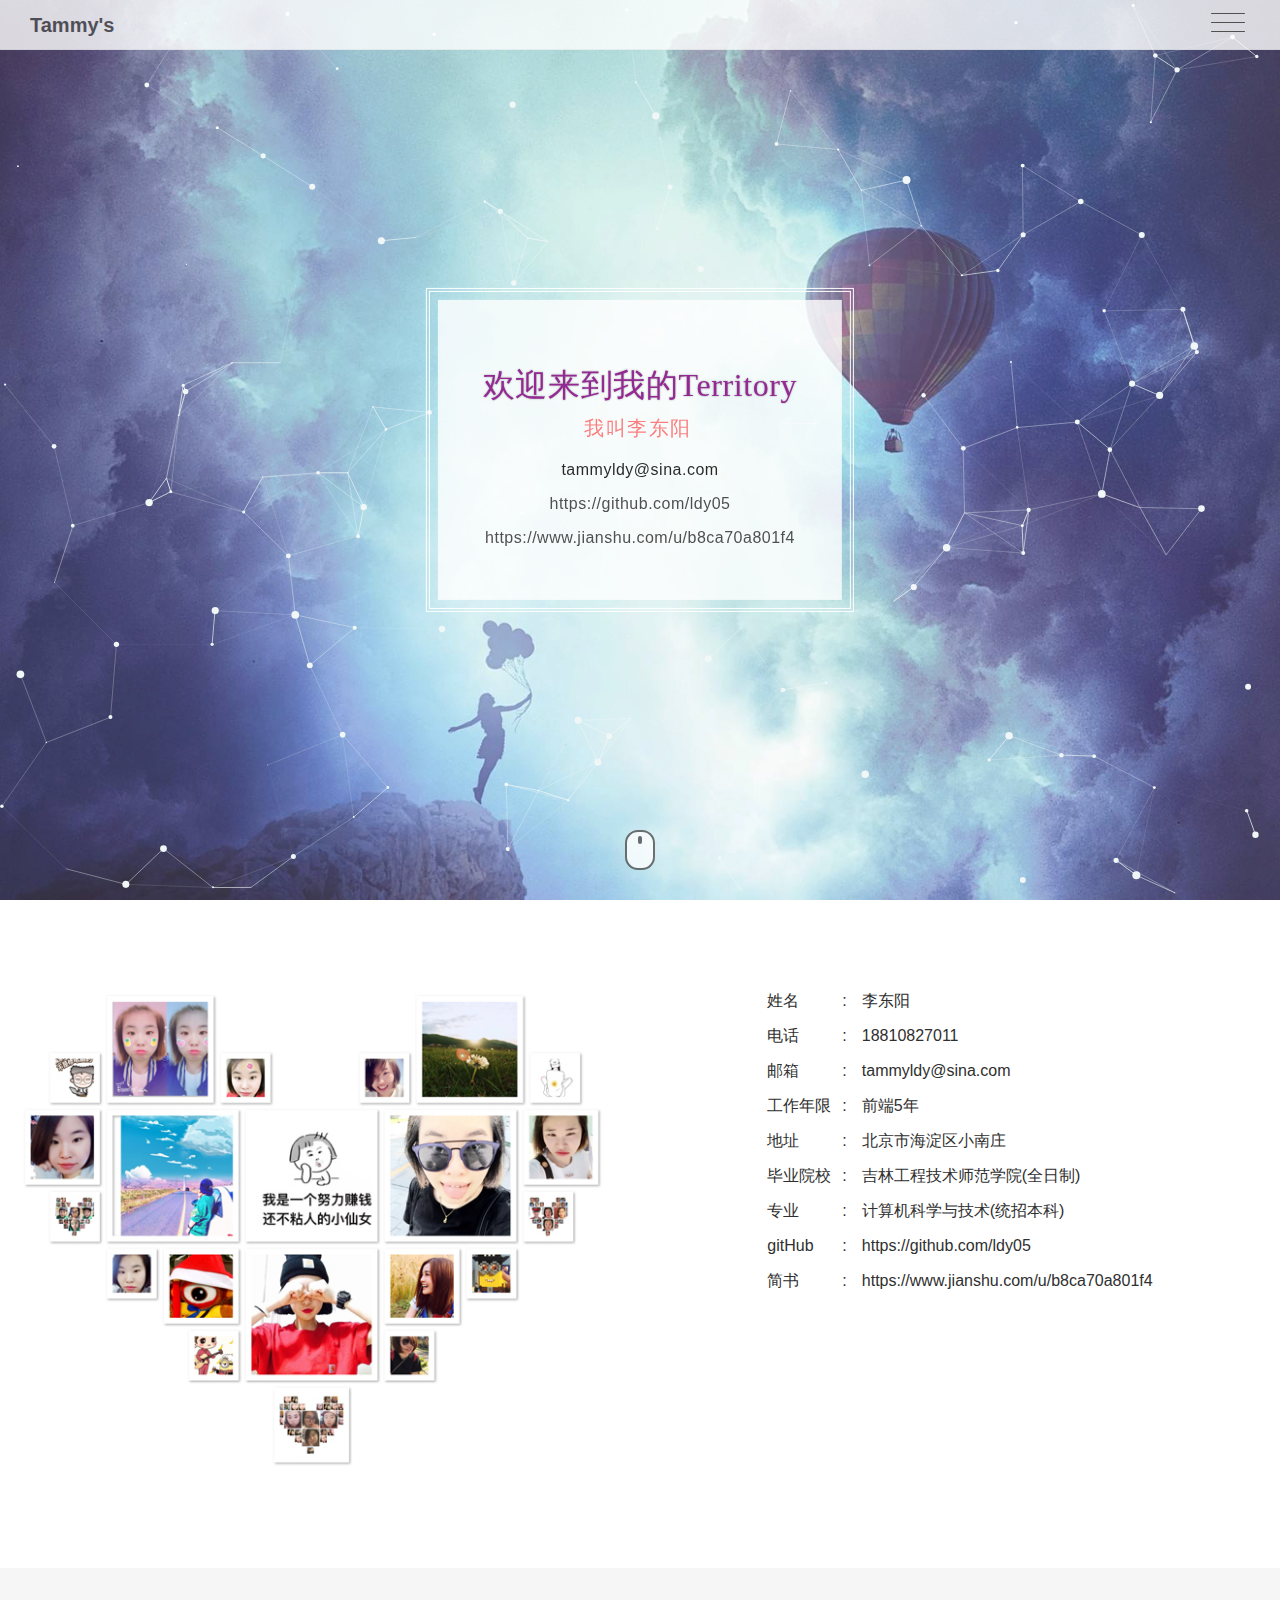
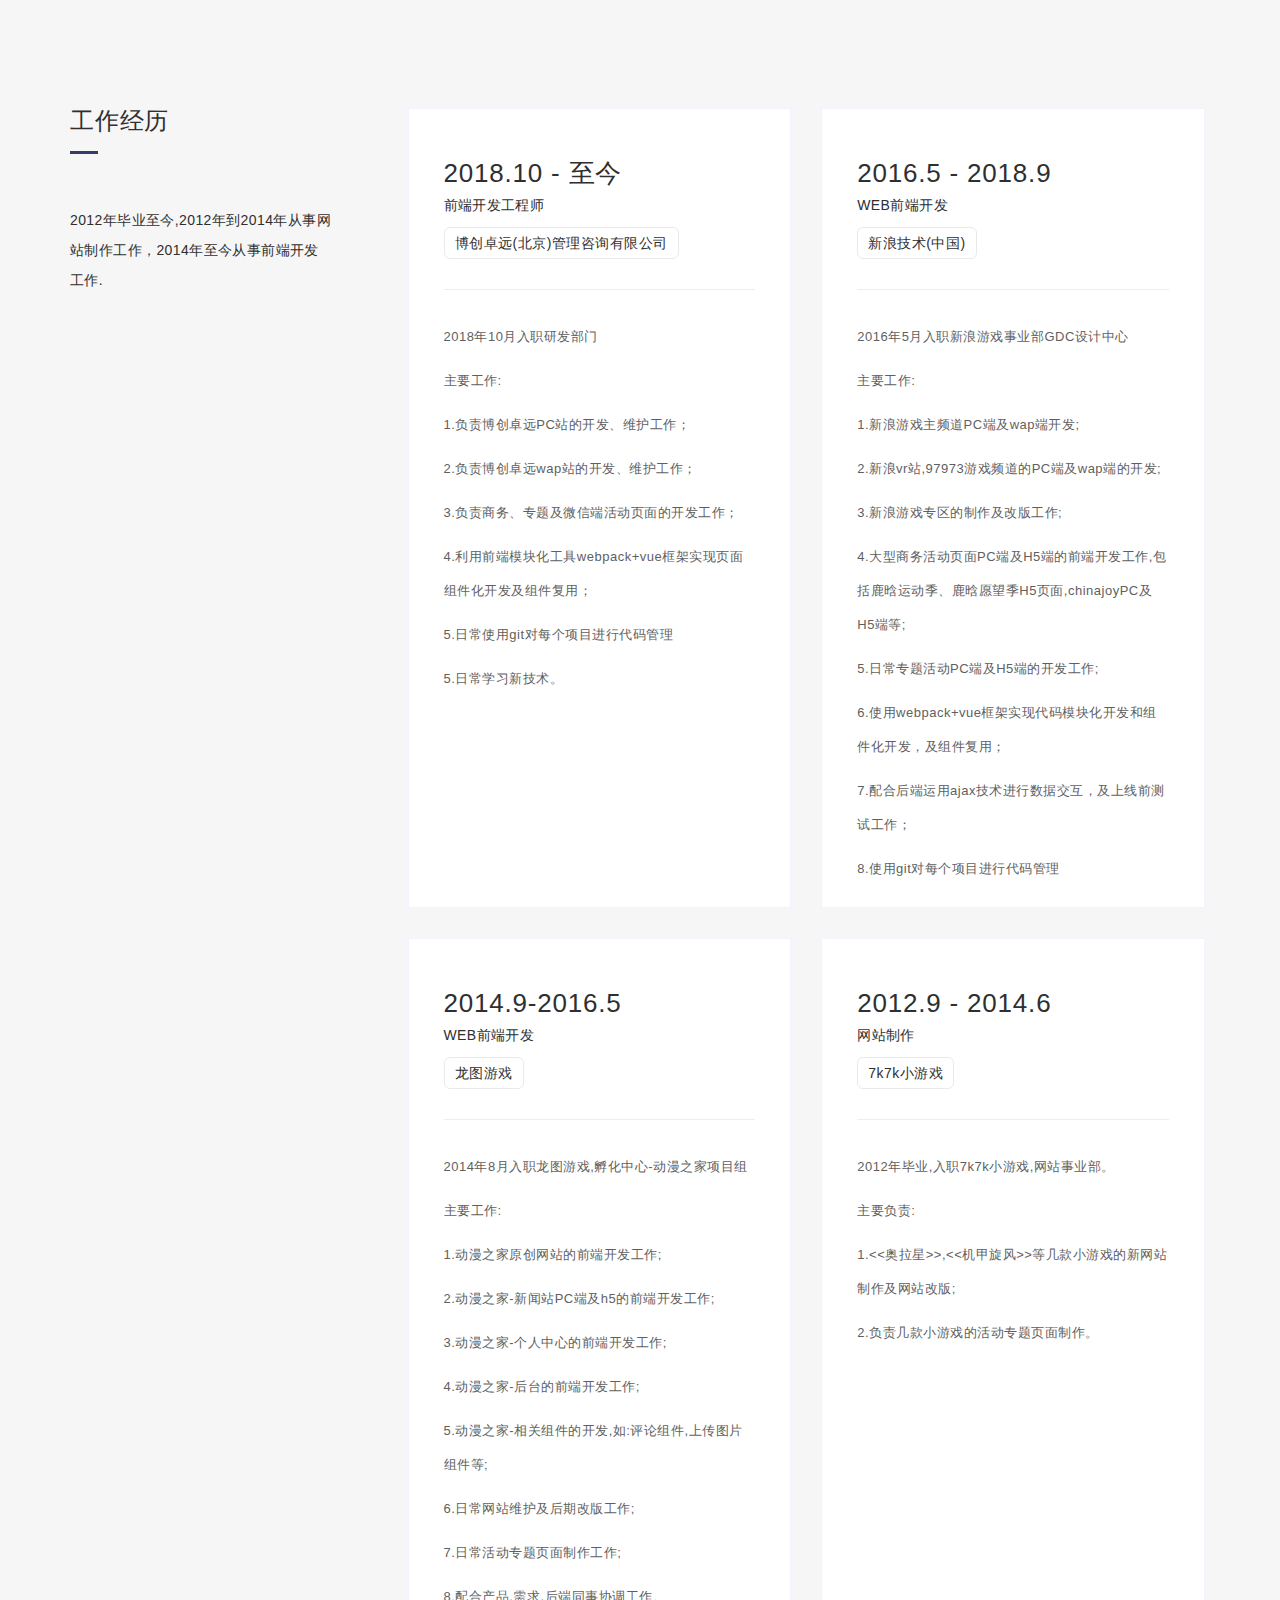
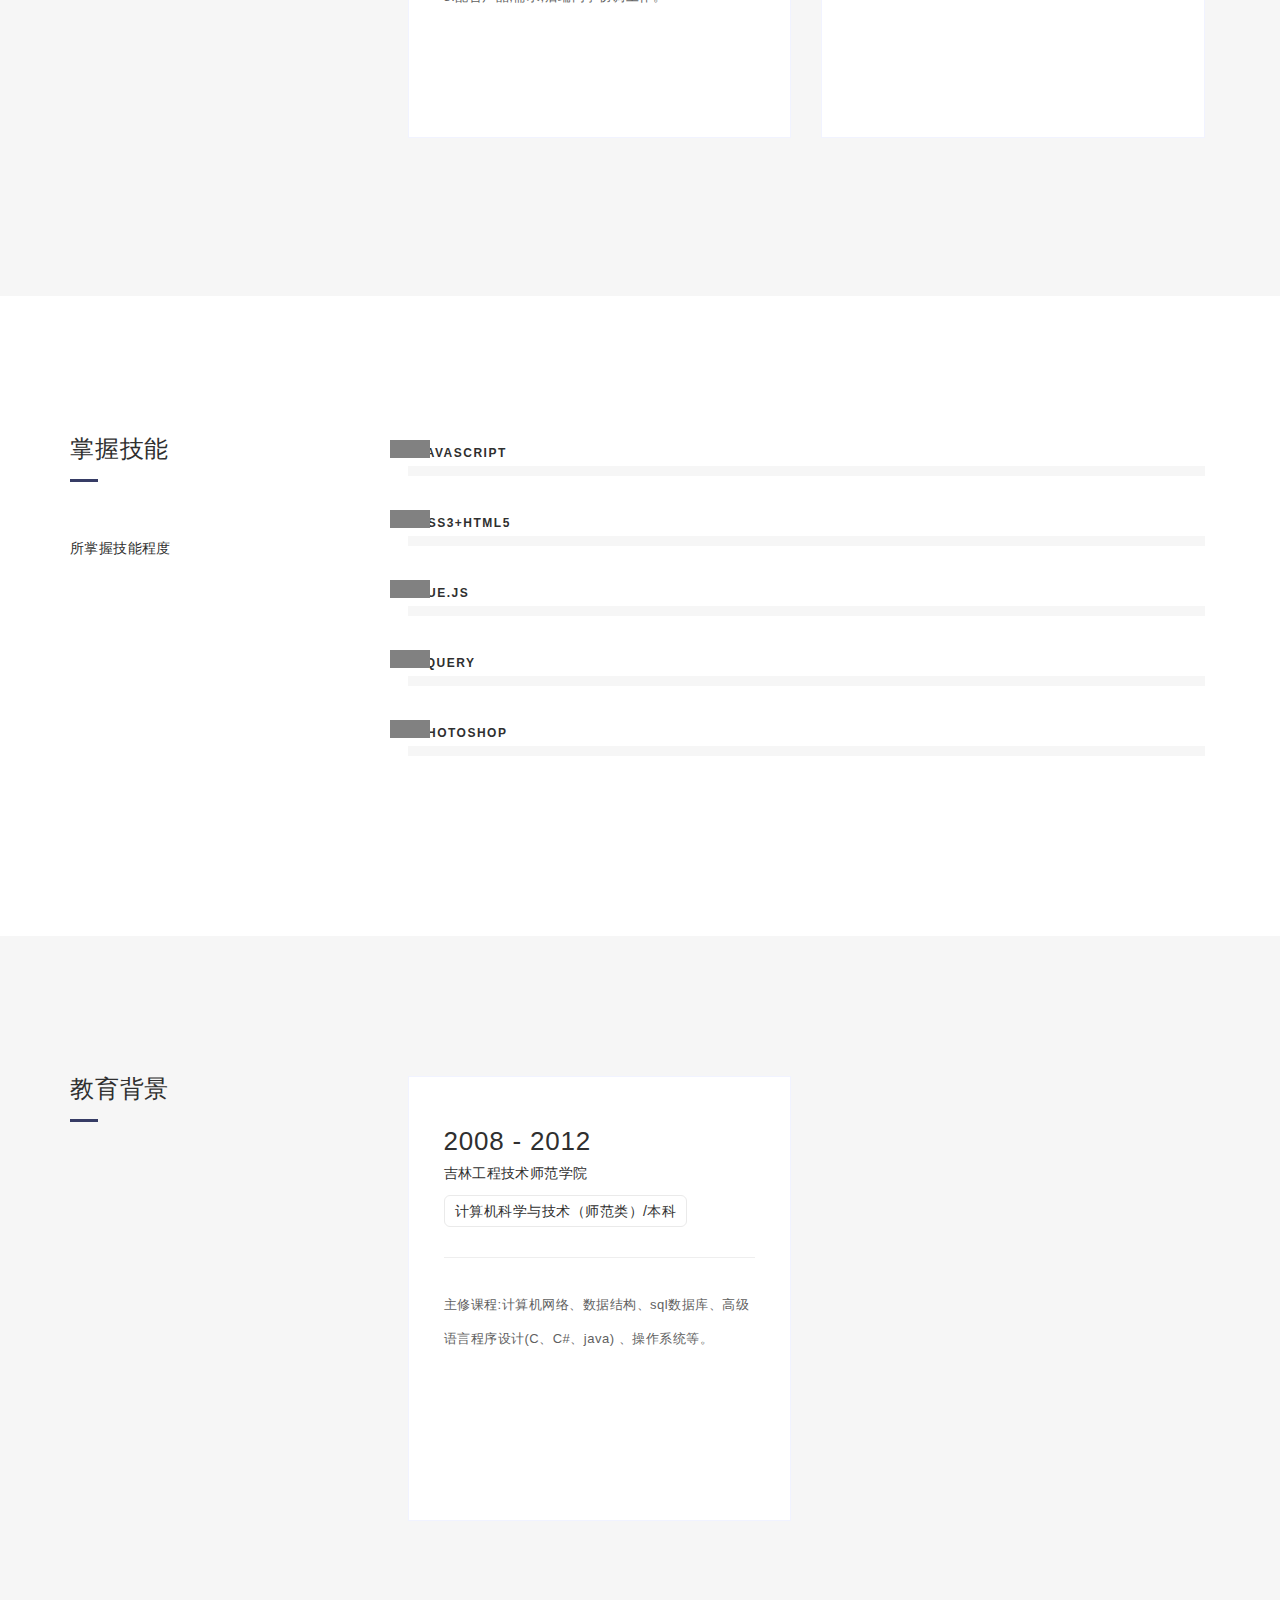
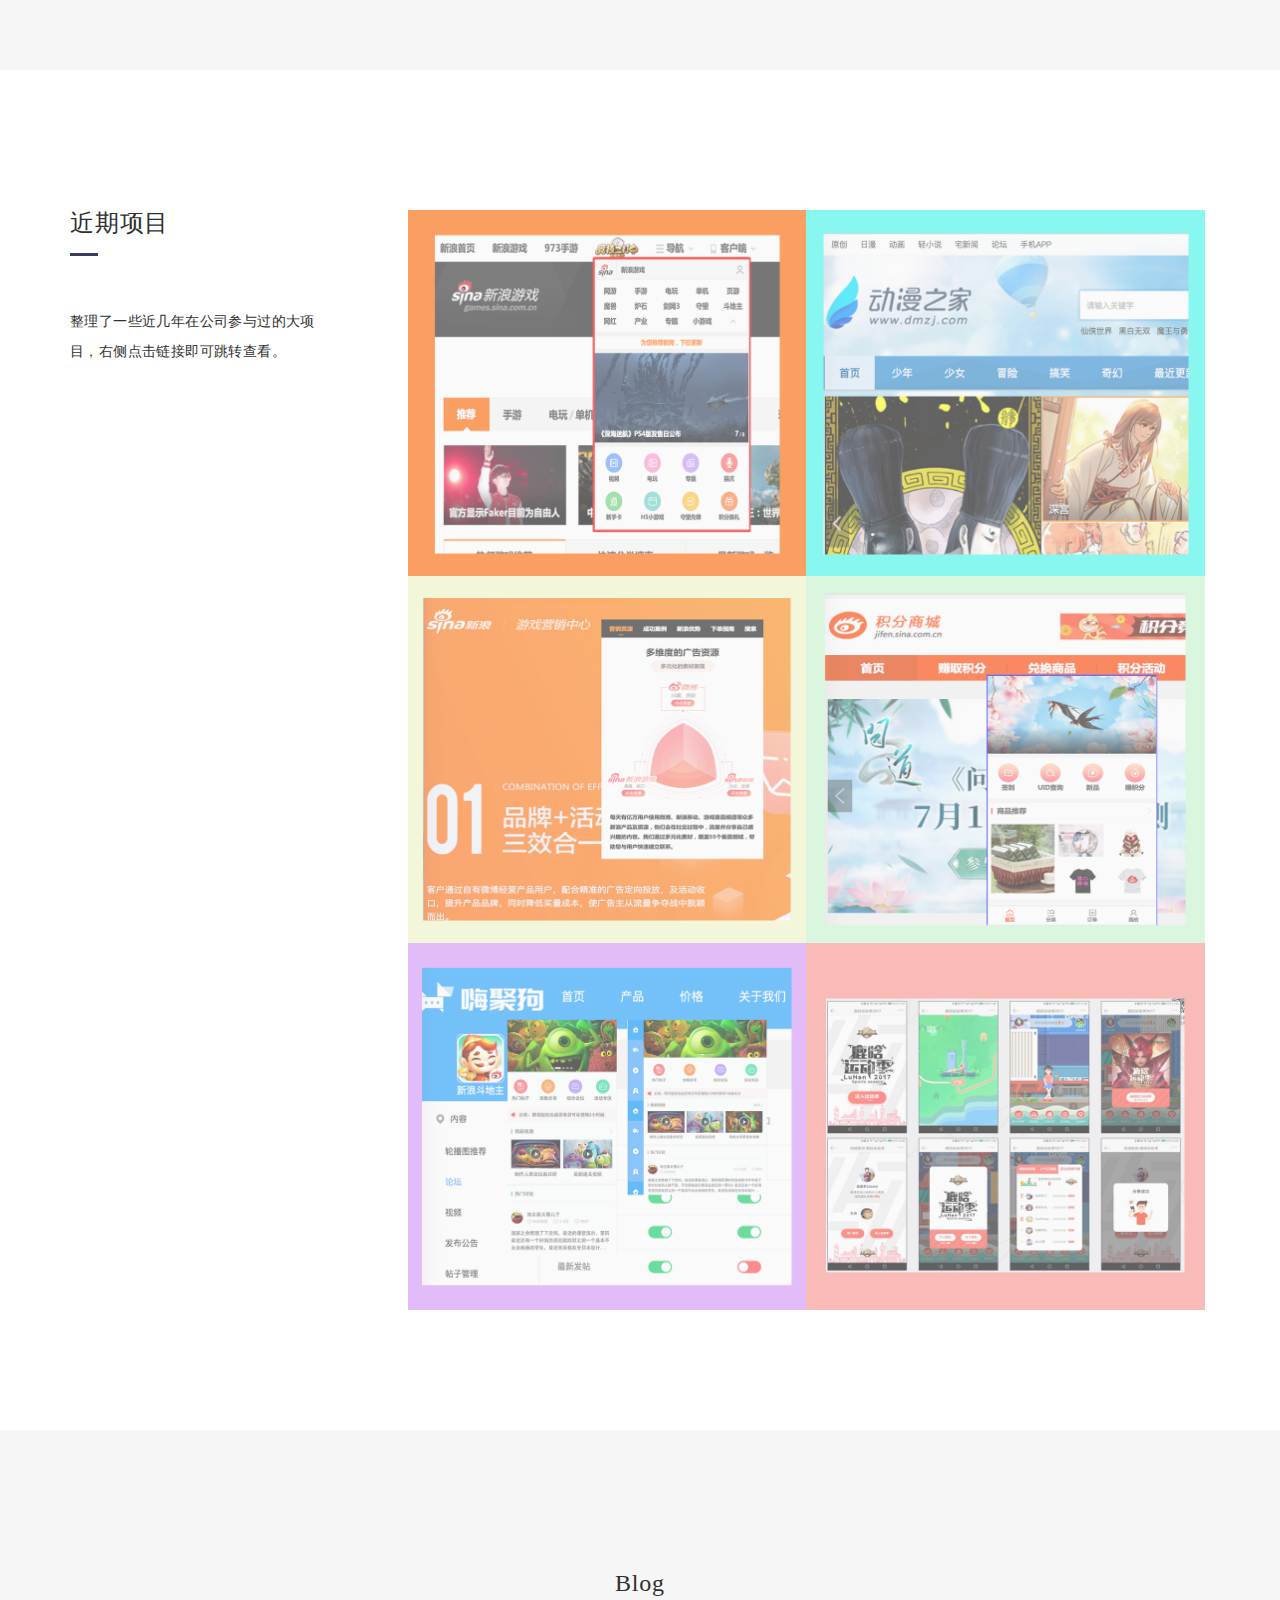
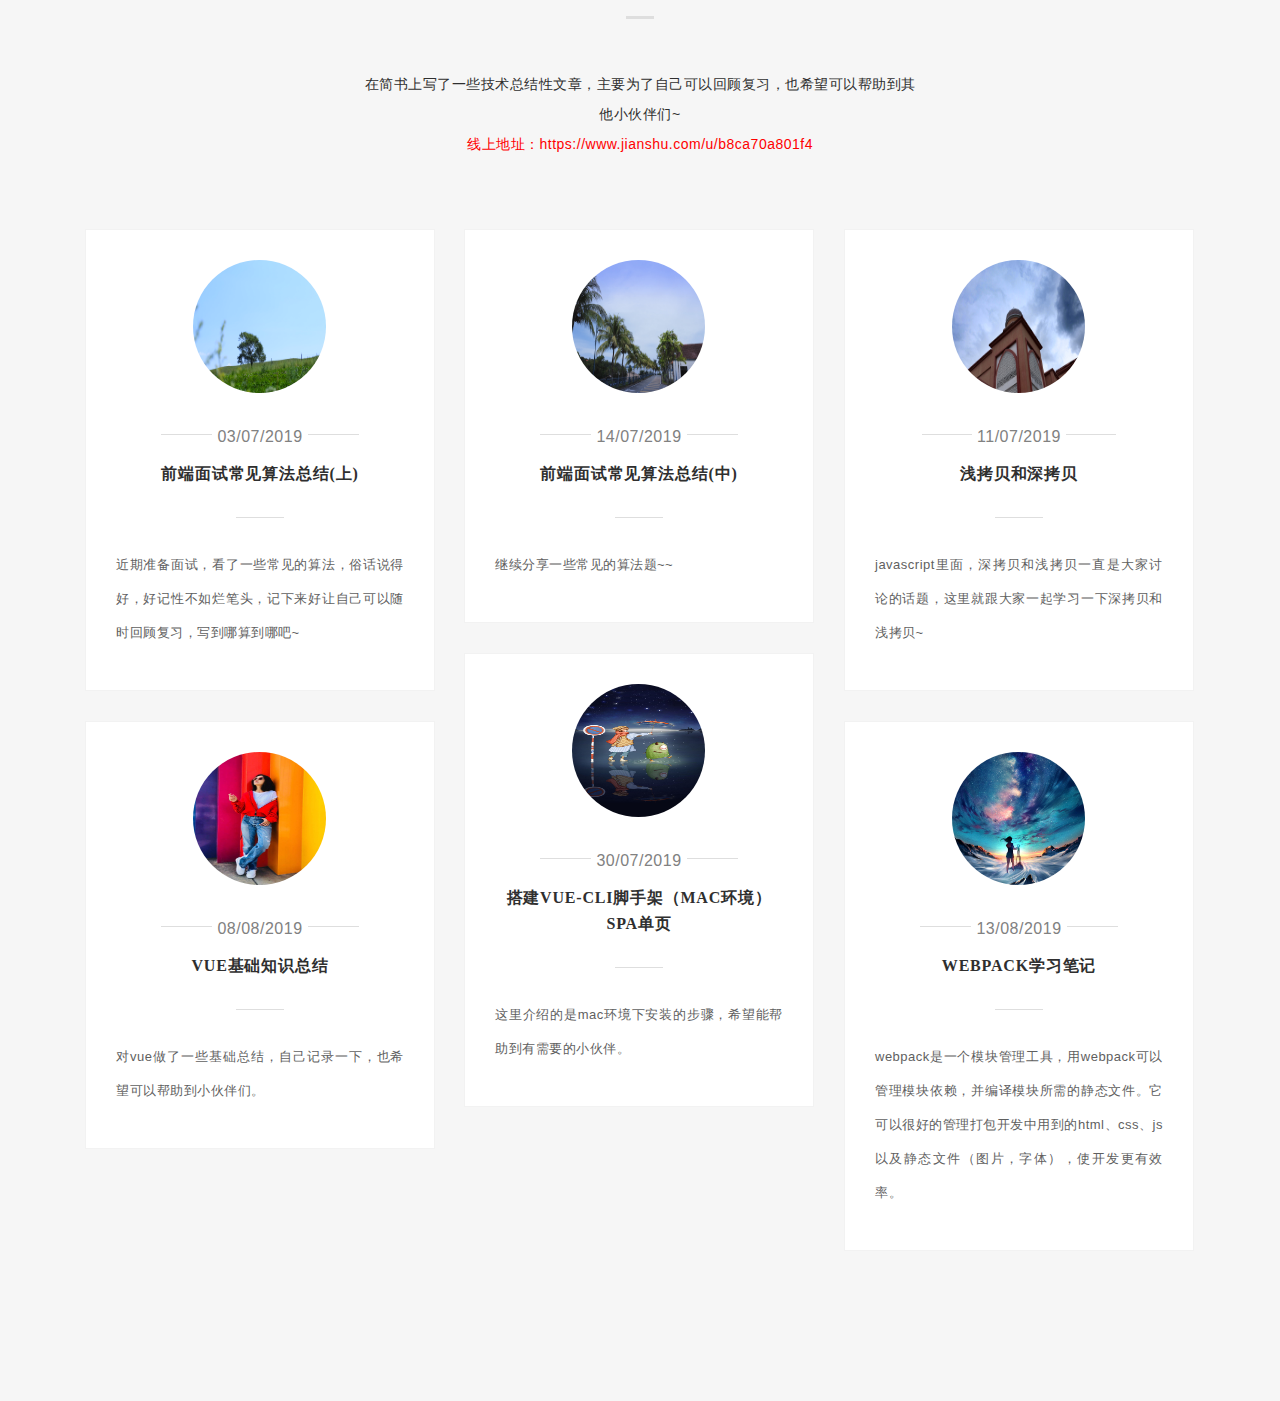
==== commit af4e3c24: "Update index.html" ====
--- a/index.html
+++ b/index.html
@@ -238,7 +238,7 @@
                           <div class="card">
                             <h2 class="year">2016.5 - 2018.9</h2>
                             <p class="job">web前端开发</p>
-                            <p class="company">新浪技术(中国.card)</p>
+                            <p class="company">新浪技术(中国)</p>
                             <hr>
                             <div class="text-detail">
                               <p>2016年5月入职新浪游戏事业部GDC设计中心</p>
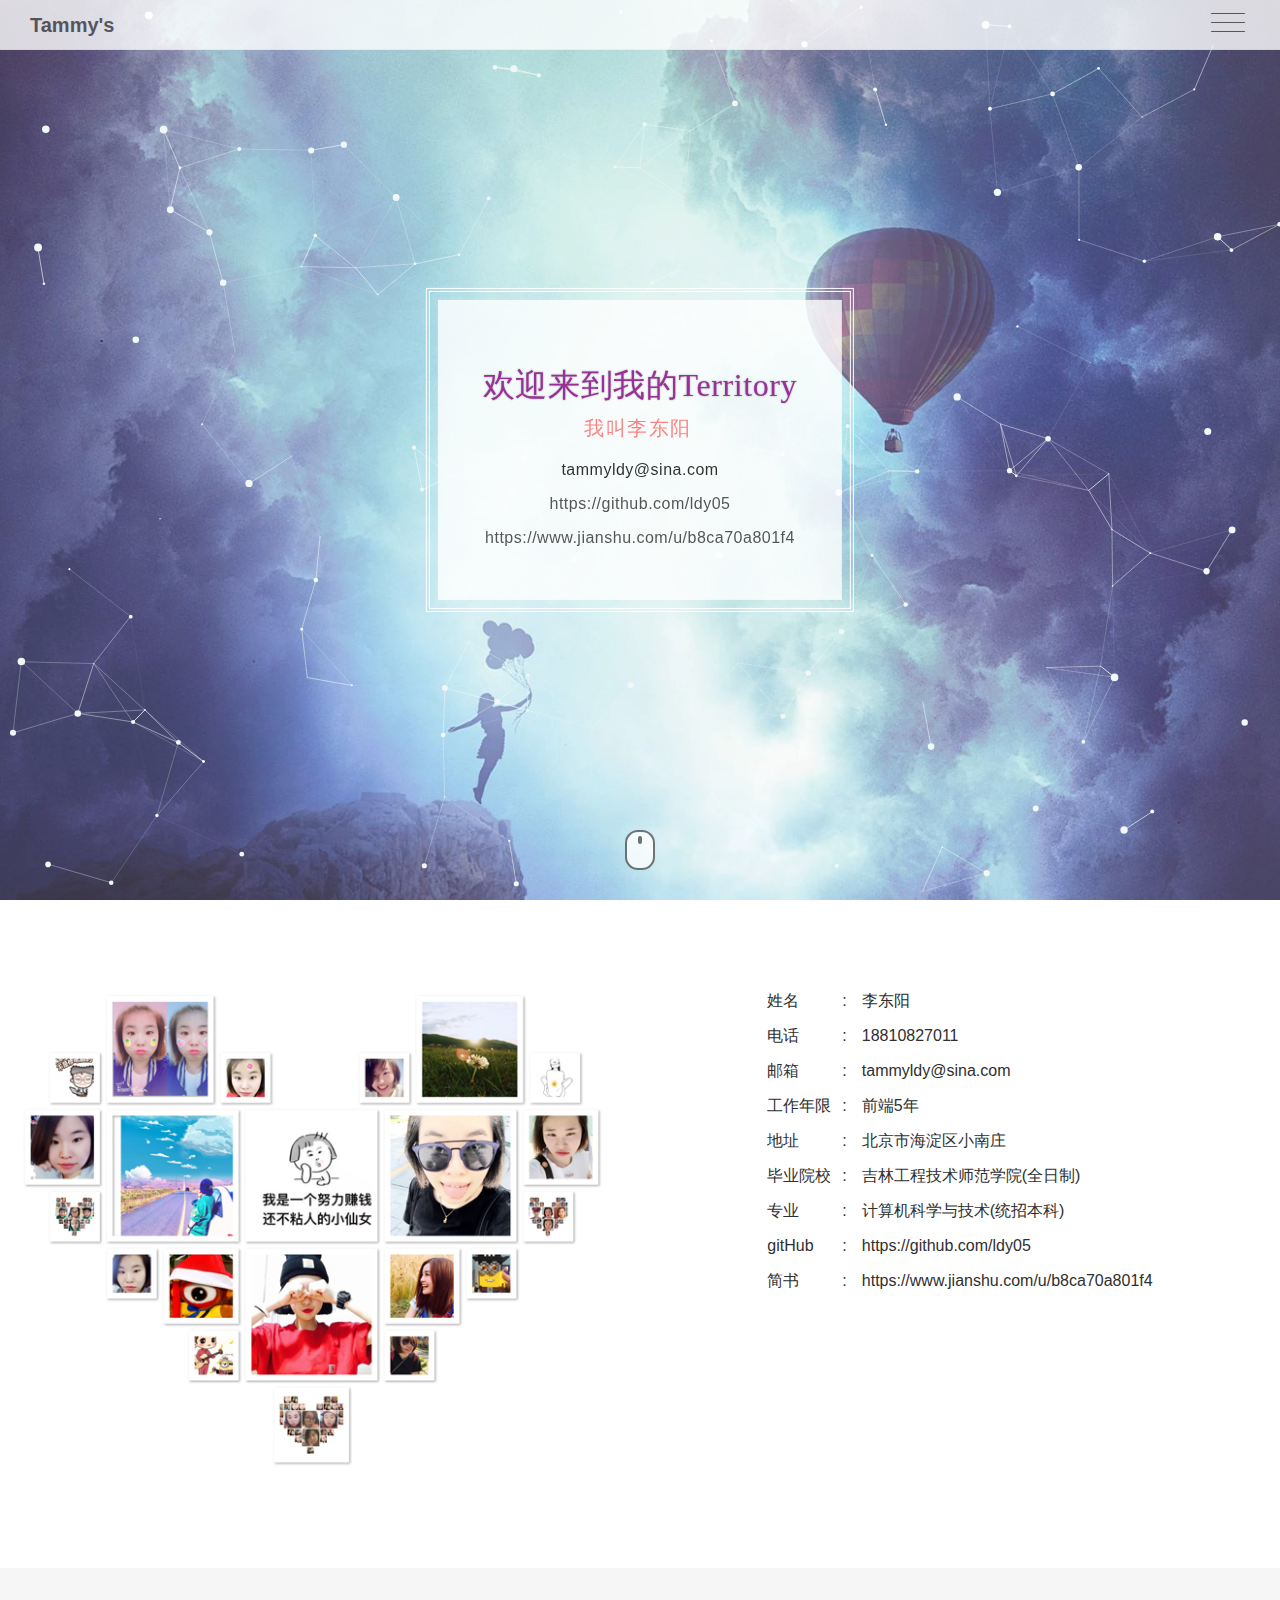
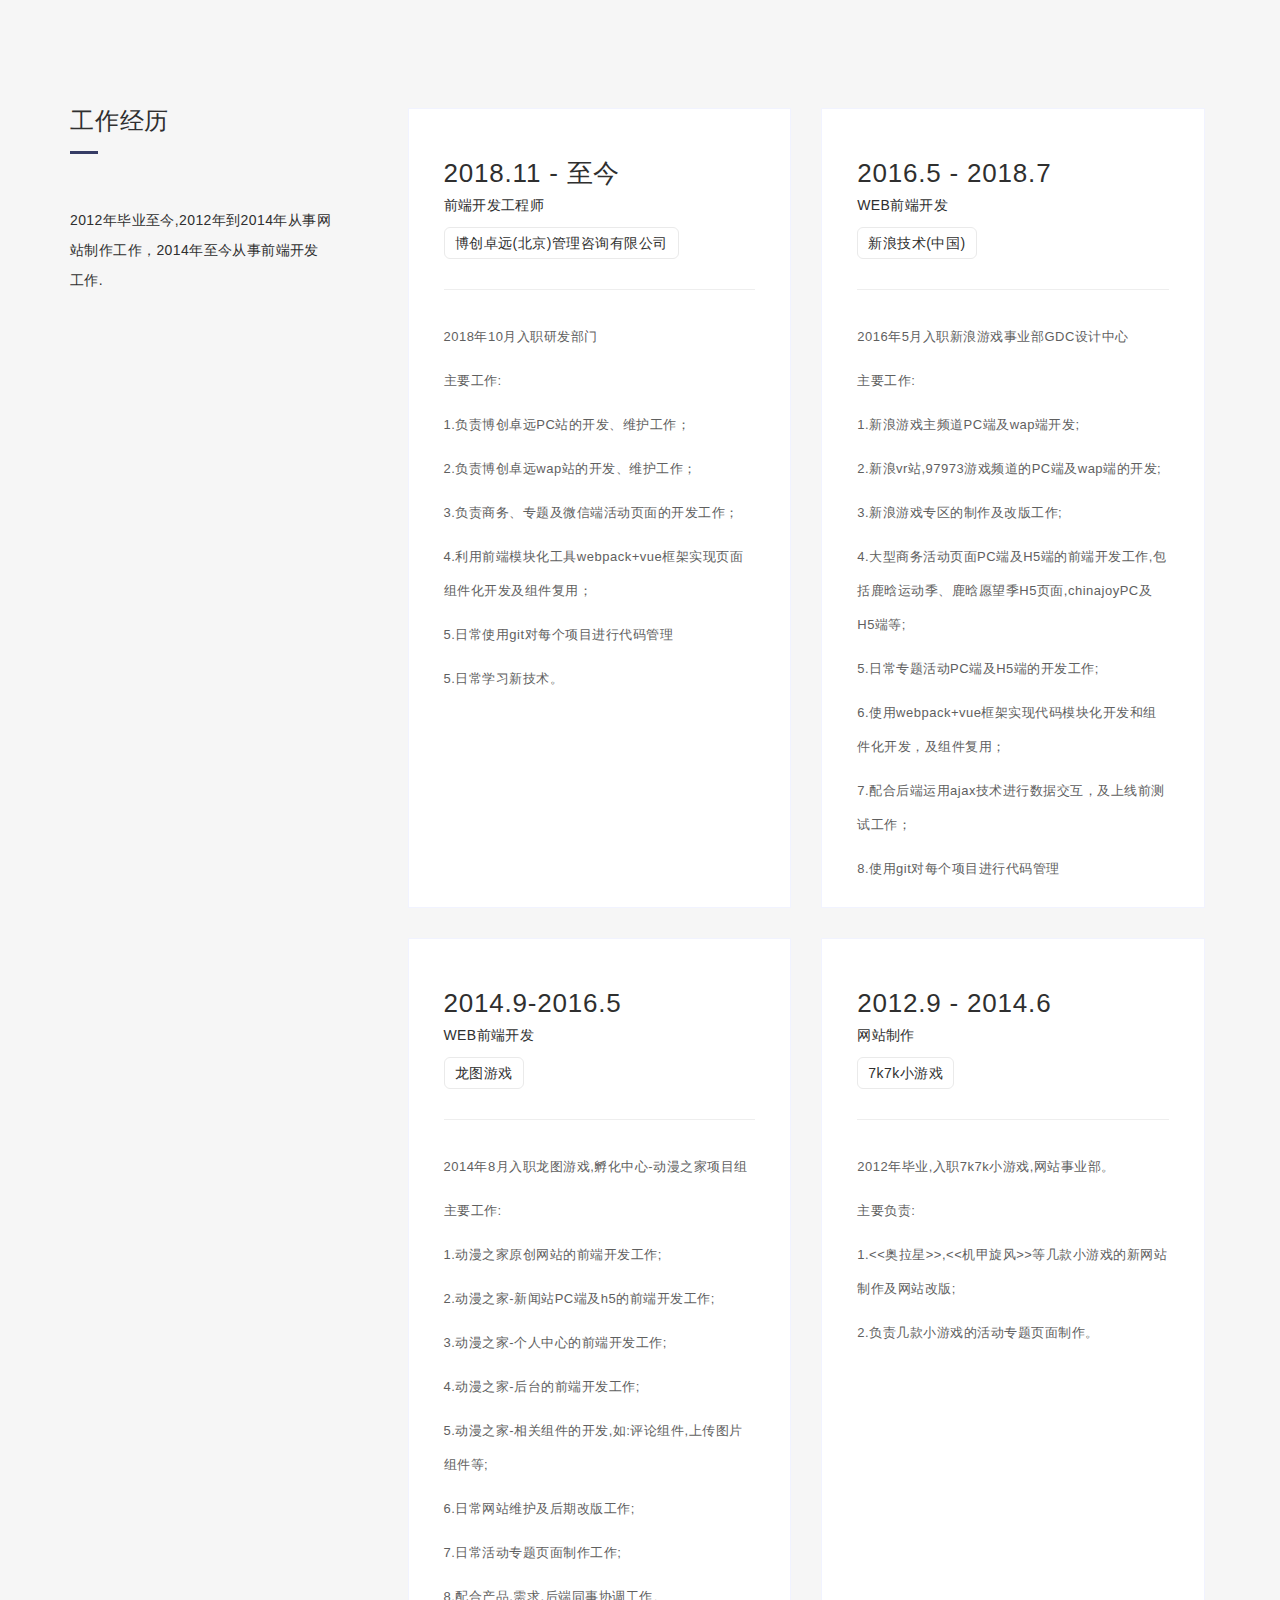
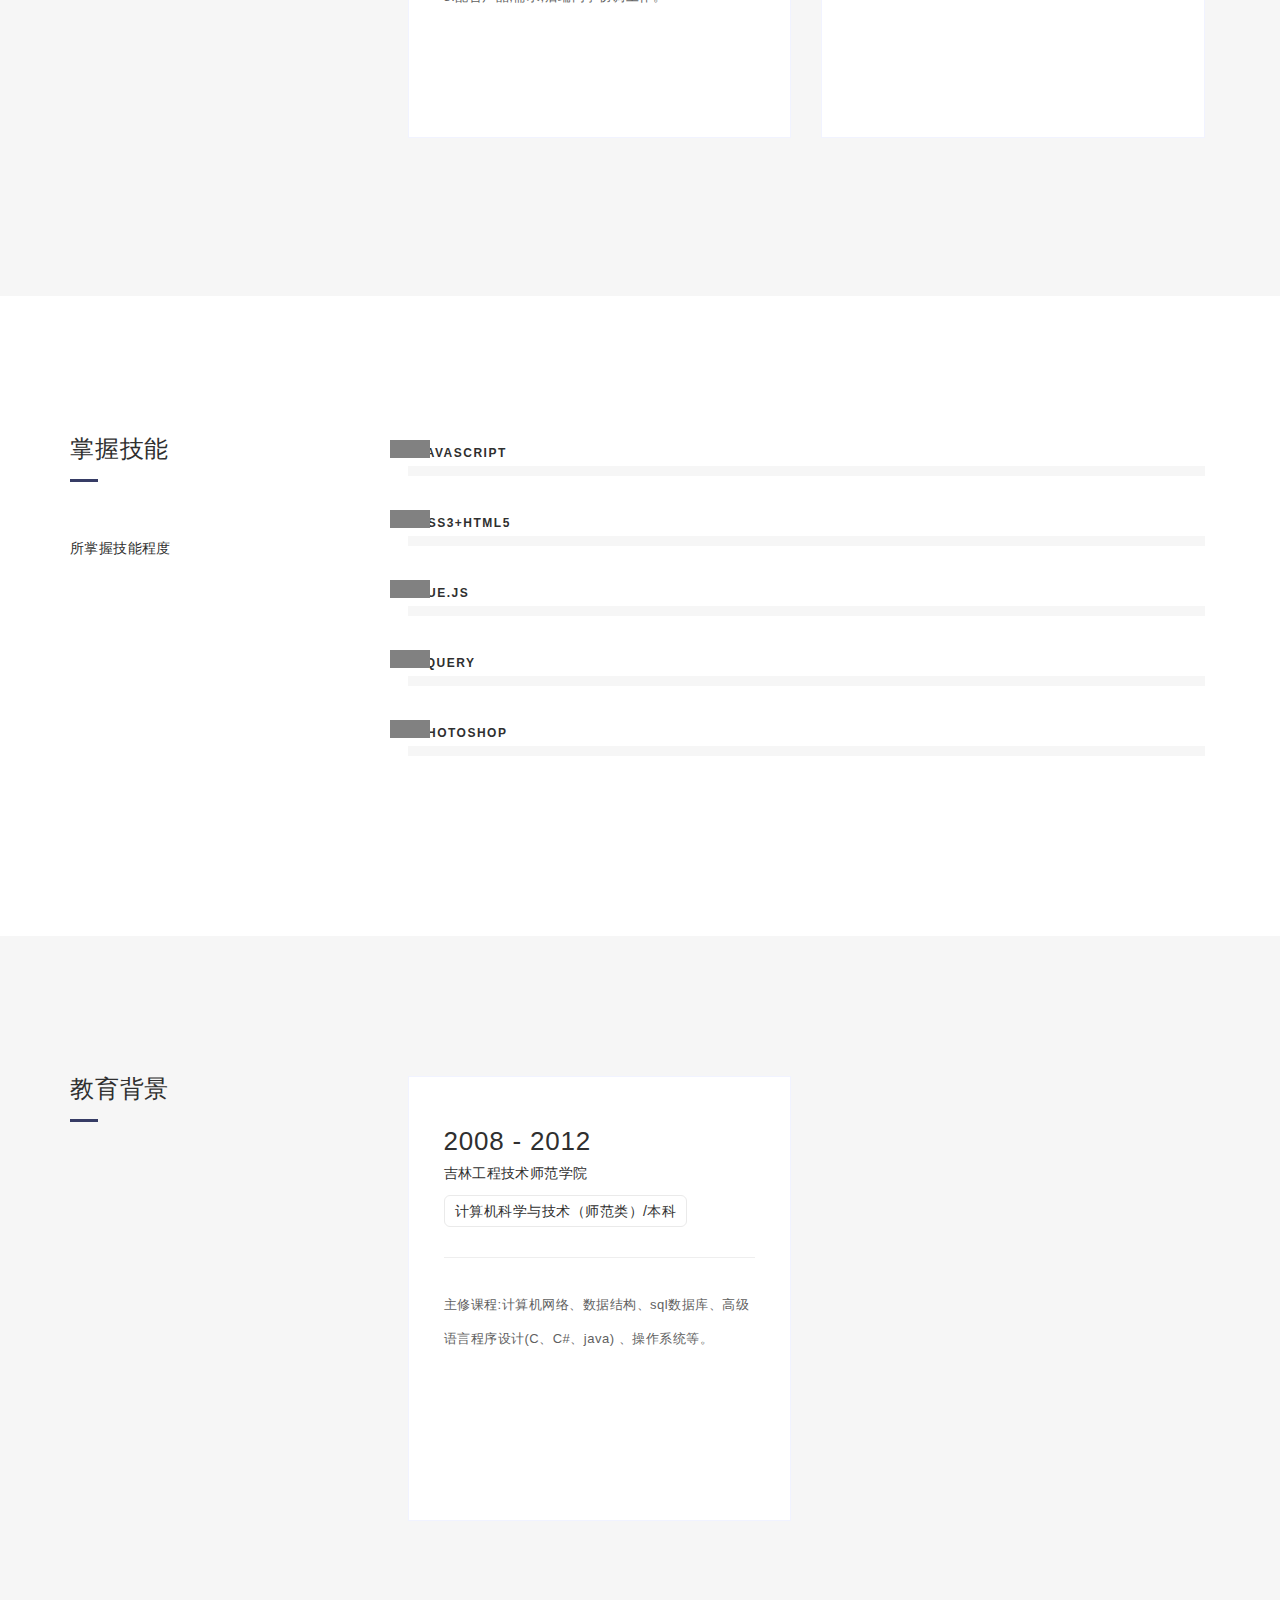
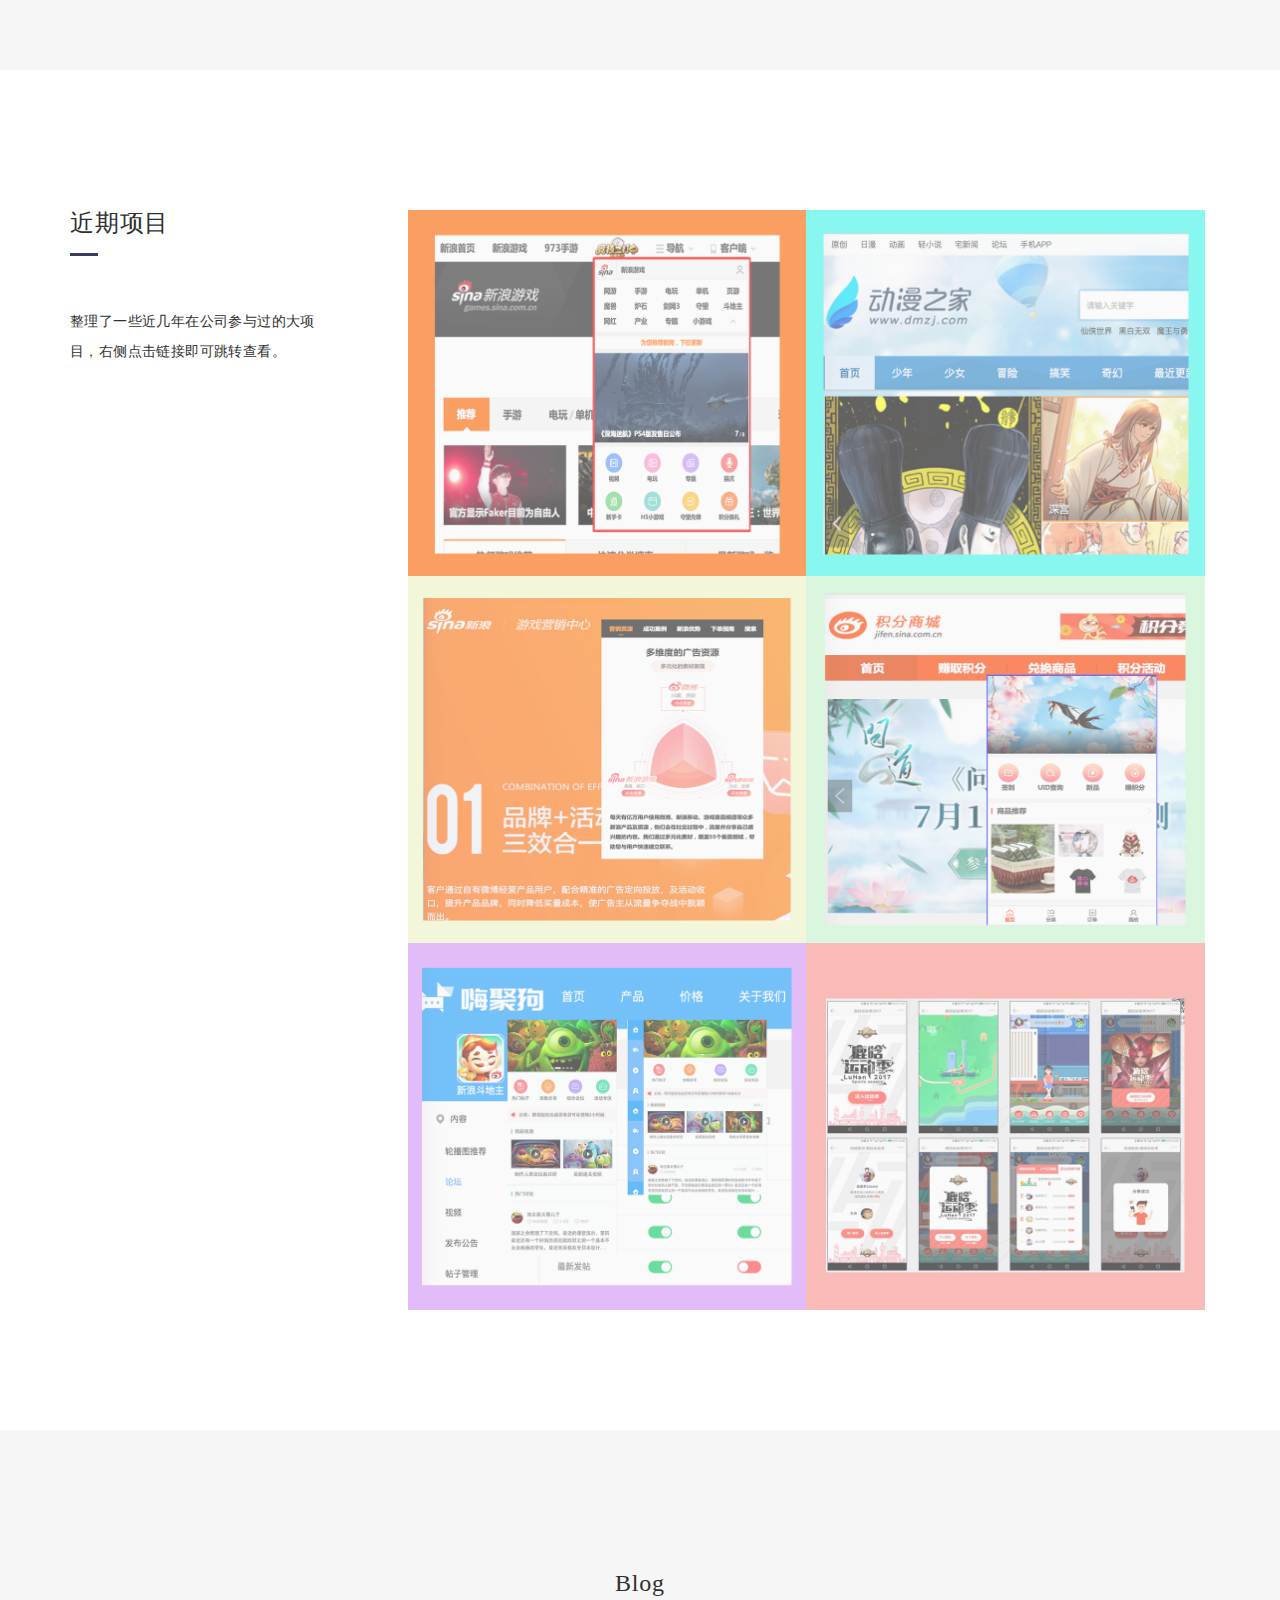
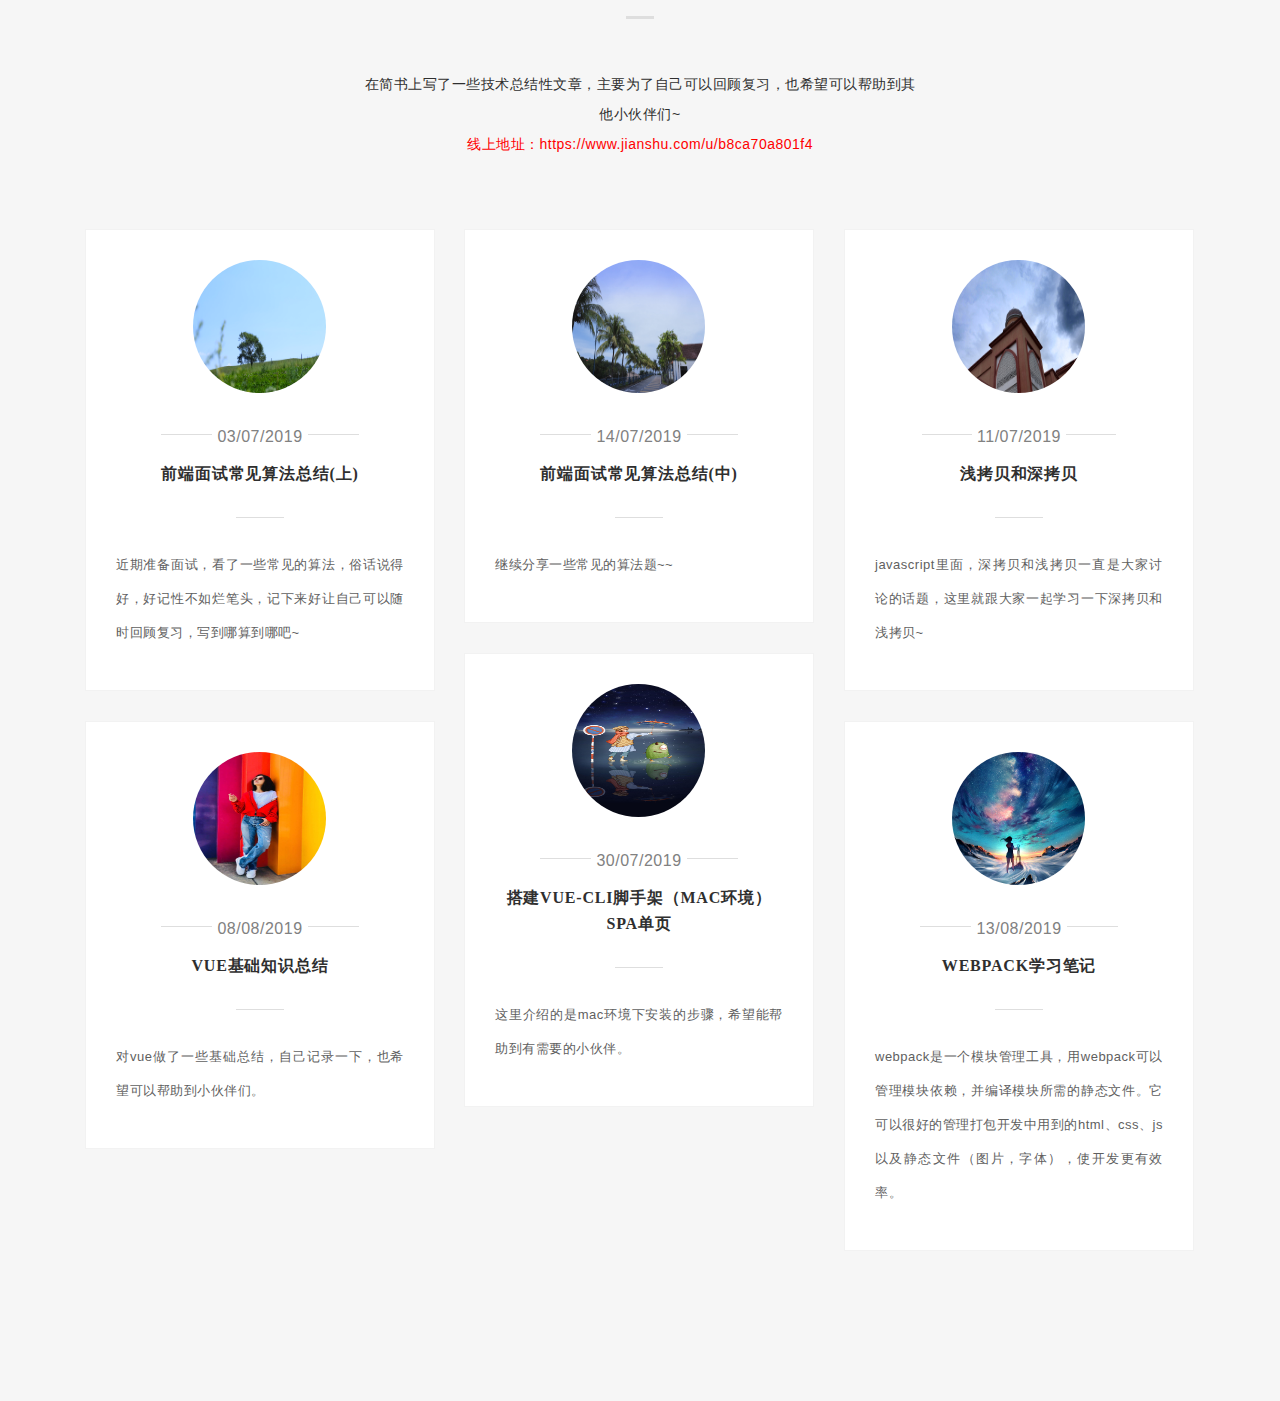
==== commit 1160705a: "Update index.html" ====
--- a/index.html
+++ b/index.html
@@ -214,7 +214,7 @@
                           <div class="col-md-6 col-sm-6">
                             <div class="wrap-card">
                               <div class="card">
-                                <h2 class="year">2018.10 - 至今</h2>
+                                <h2 class="year">2018.11 - 至今</h2>
                                 <p class="job">前端开发工程师</p>
                                 <p class="company">博创卓远(北京)管理咨询有限公司</p>
                                 <hr>
@@ -236,7 +236,7 @@
                       <div class="col-md-6 col-sm-6">
                         <div class="wrap-card">
                           <div class="card">
-                            <h2 class="year">2016.5 - 2018.9</h2>
+                            <h2 class="year">2016.5 - 2018.7</h2>
                             <p class="job">web前端开发</p>
                             <p class="company">新浪技术(中国)</p>
                             <hr>
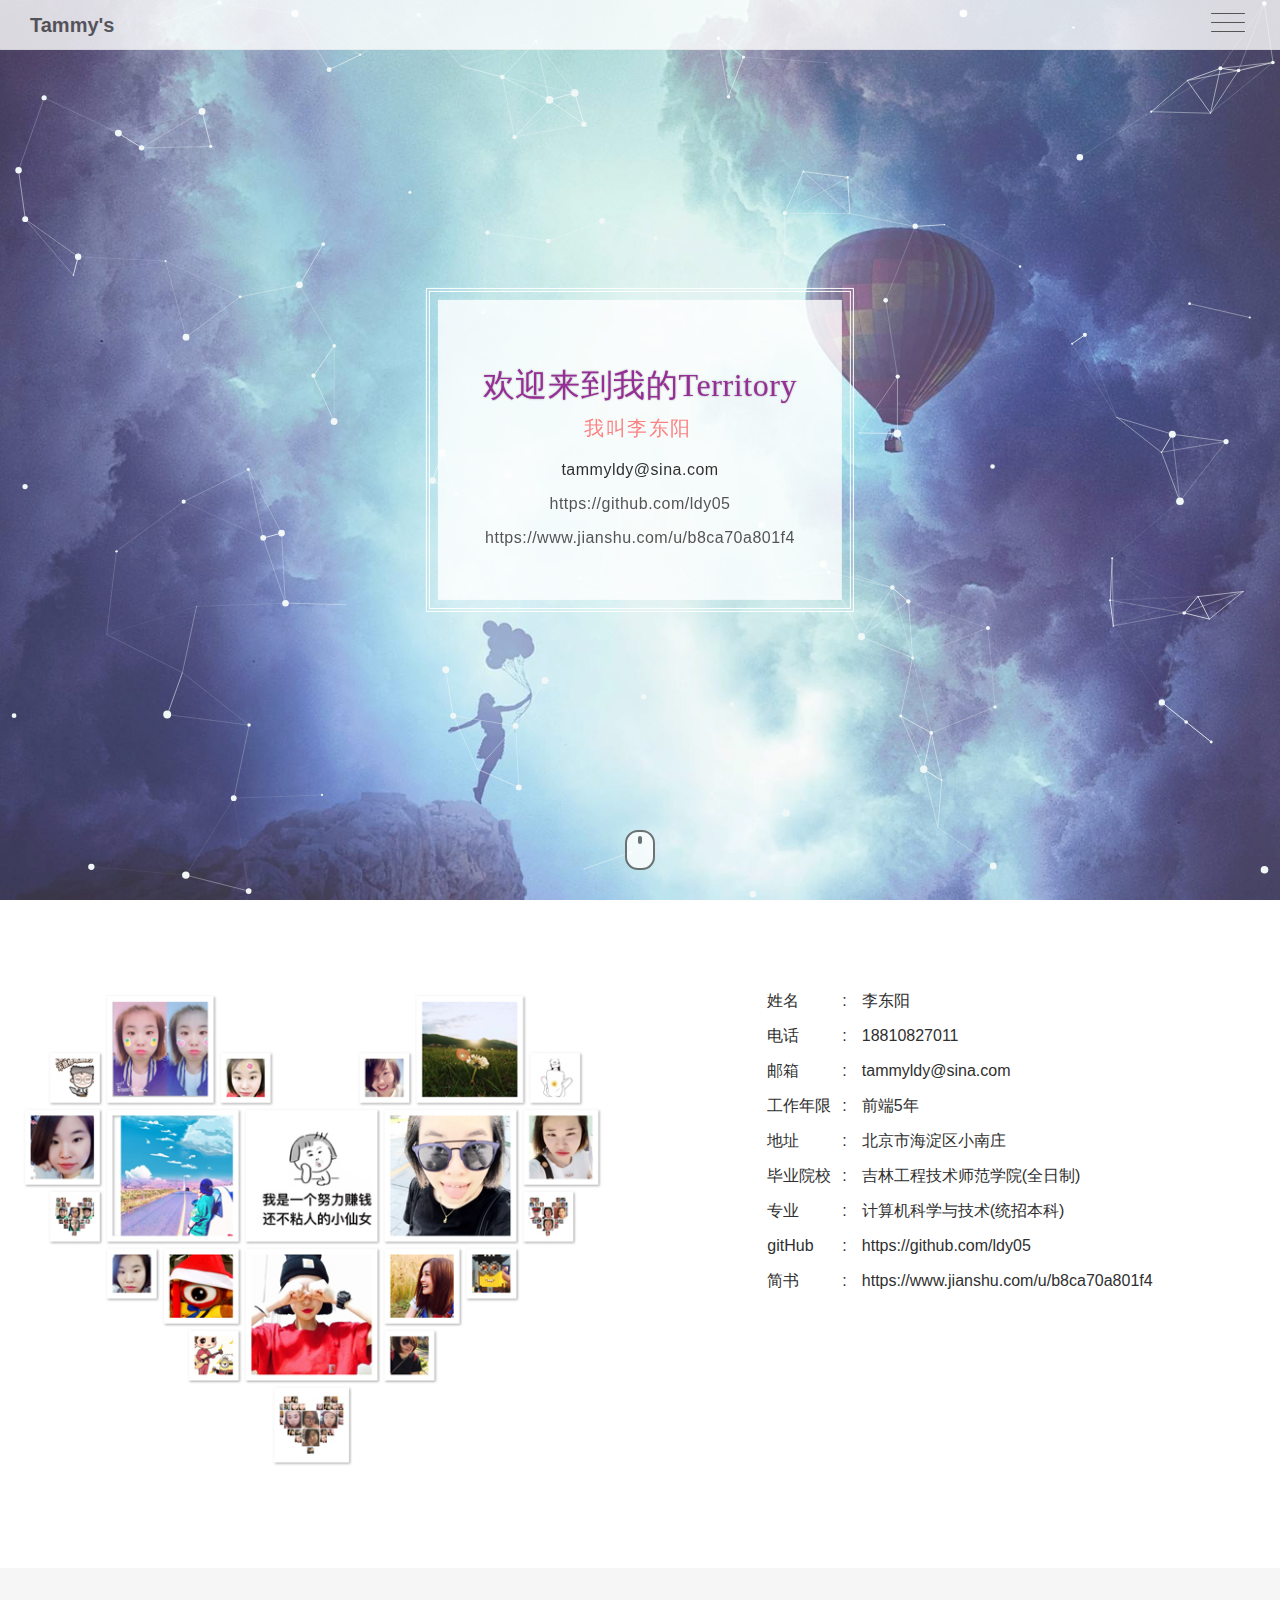
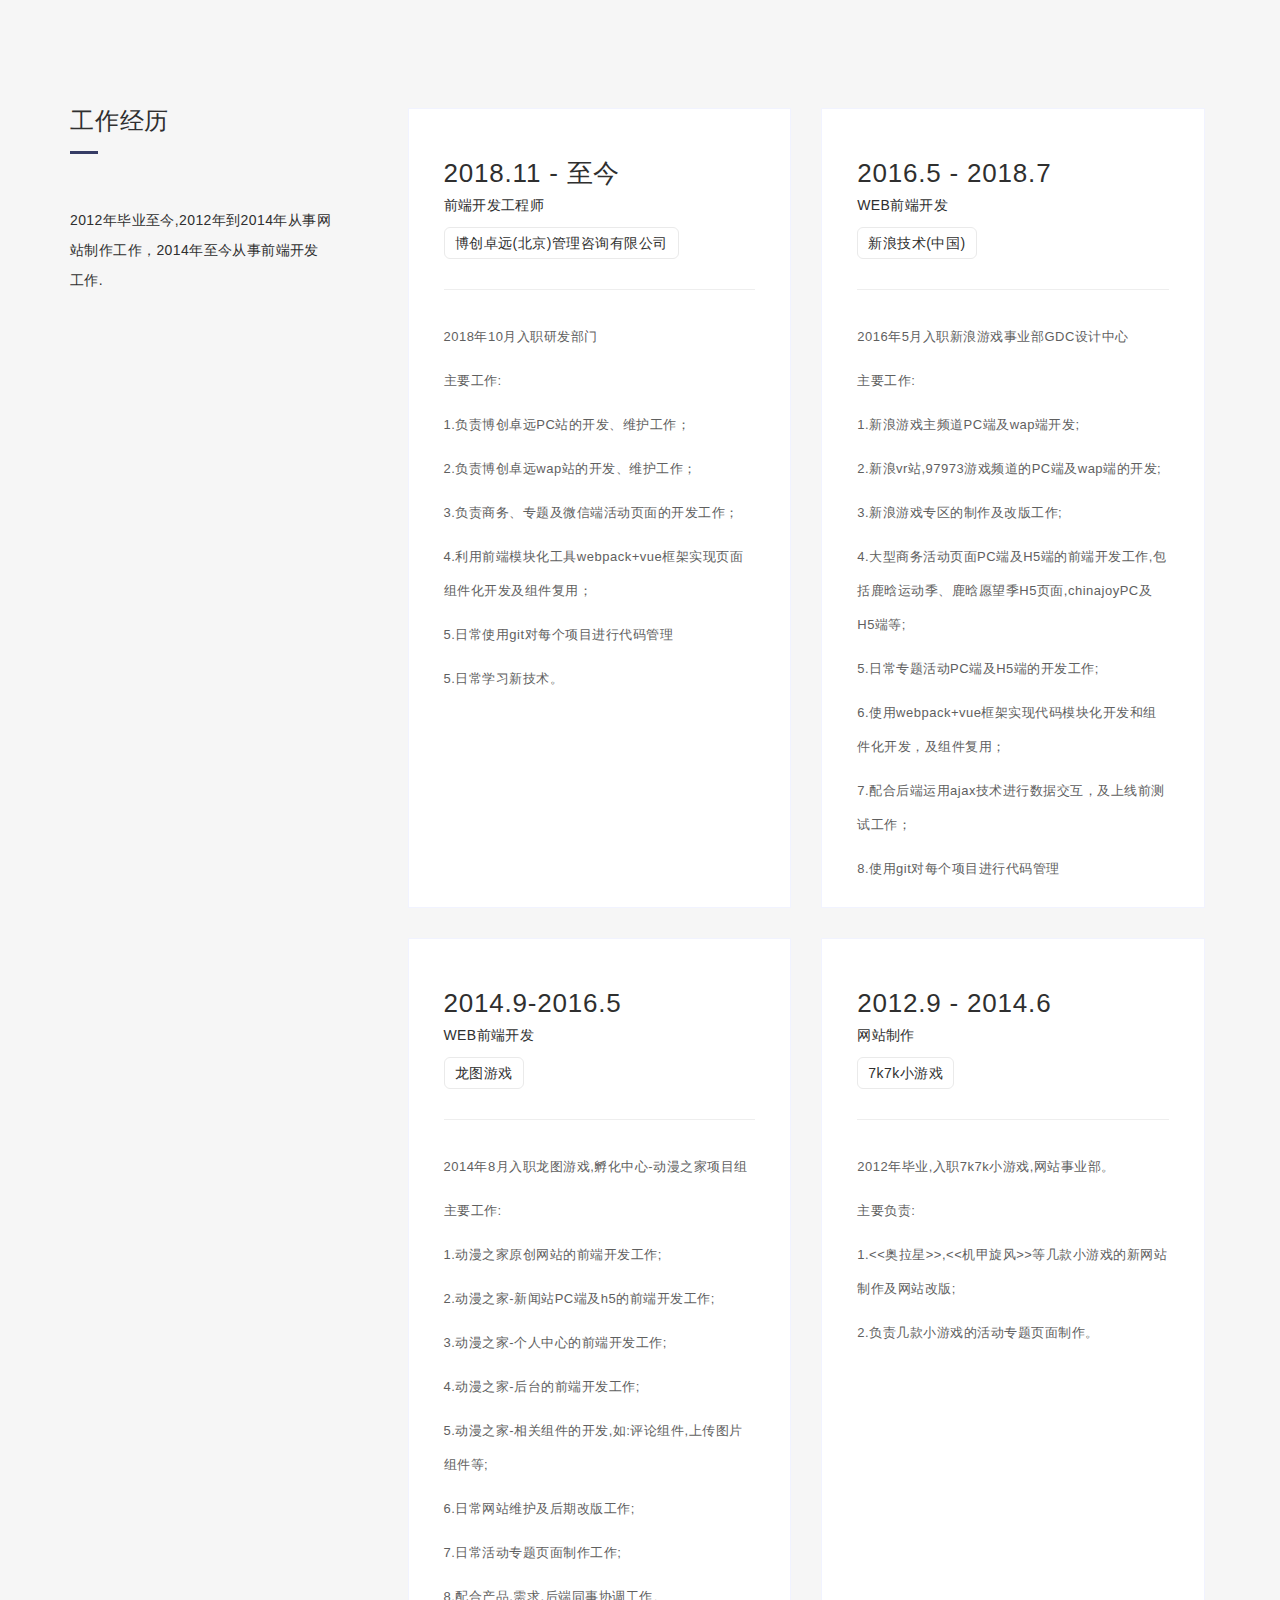
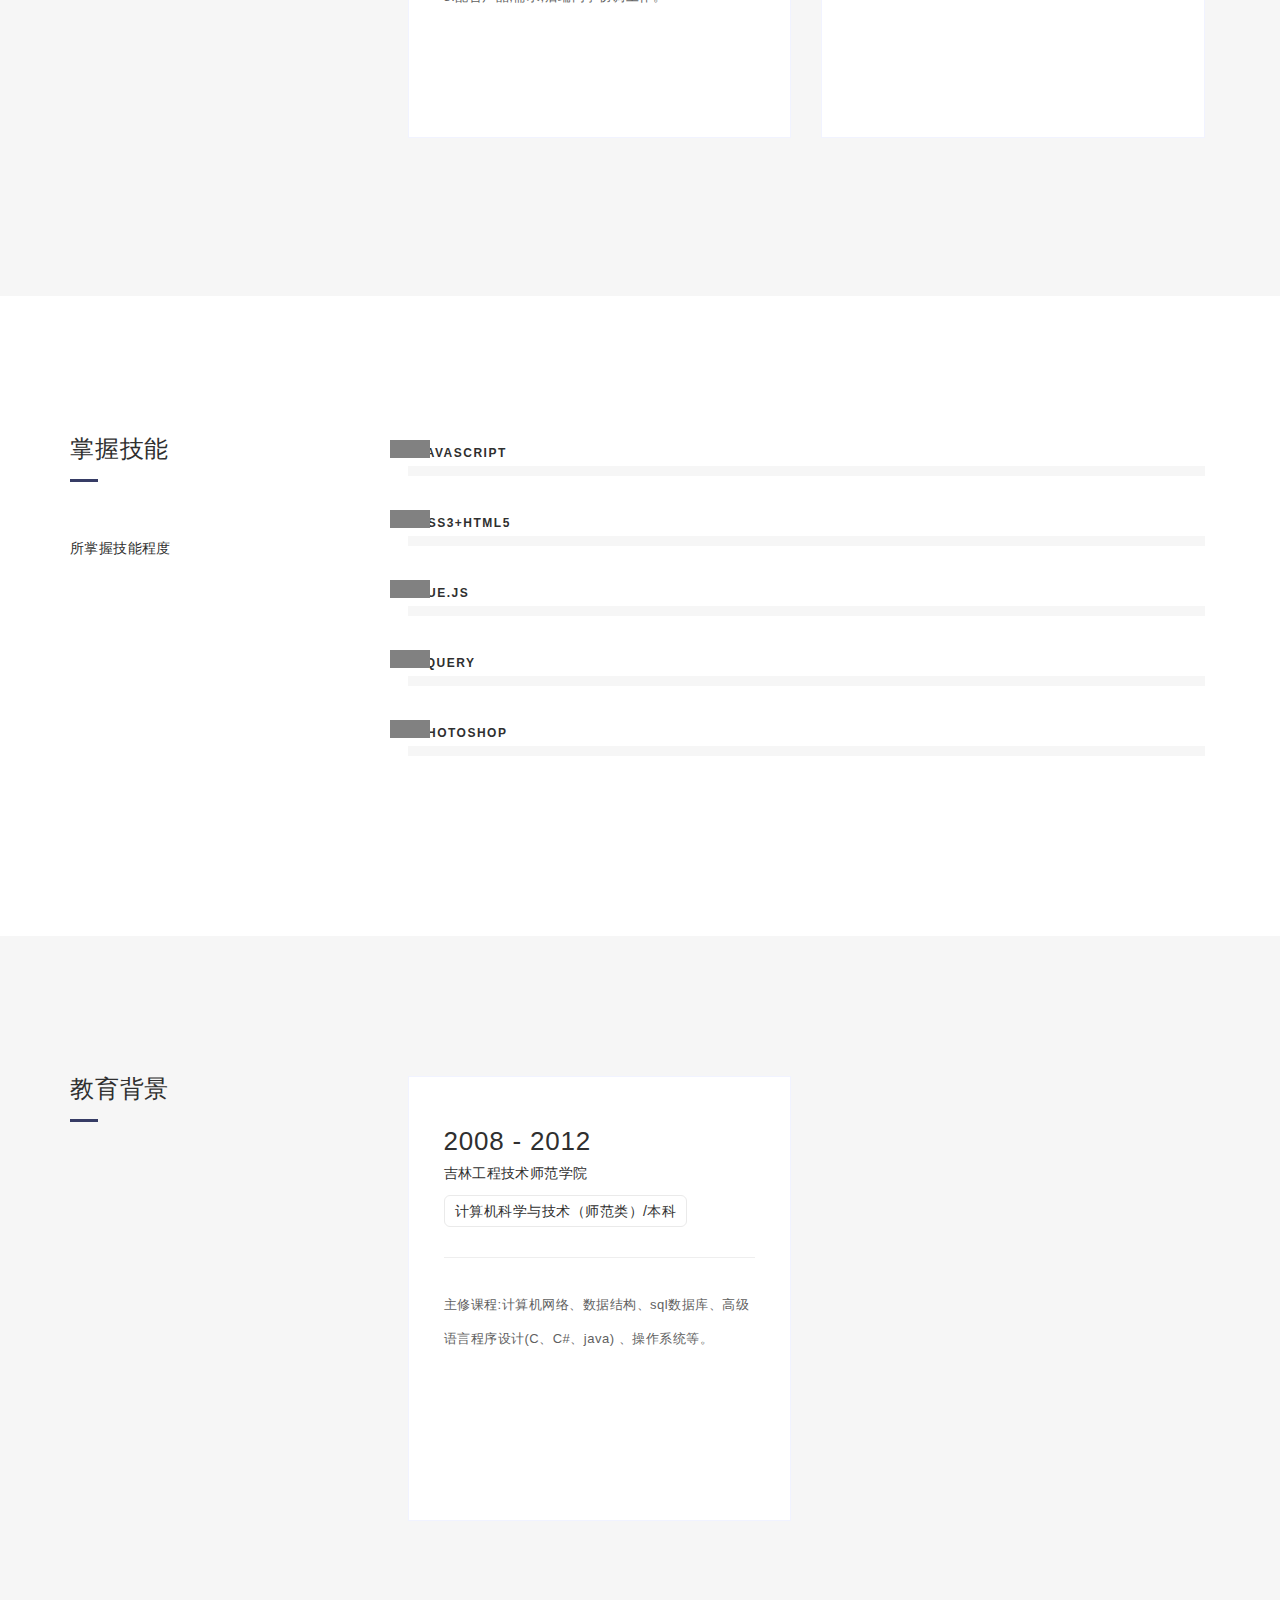
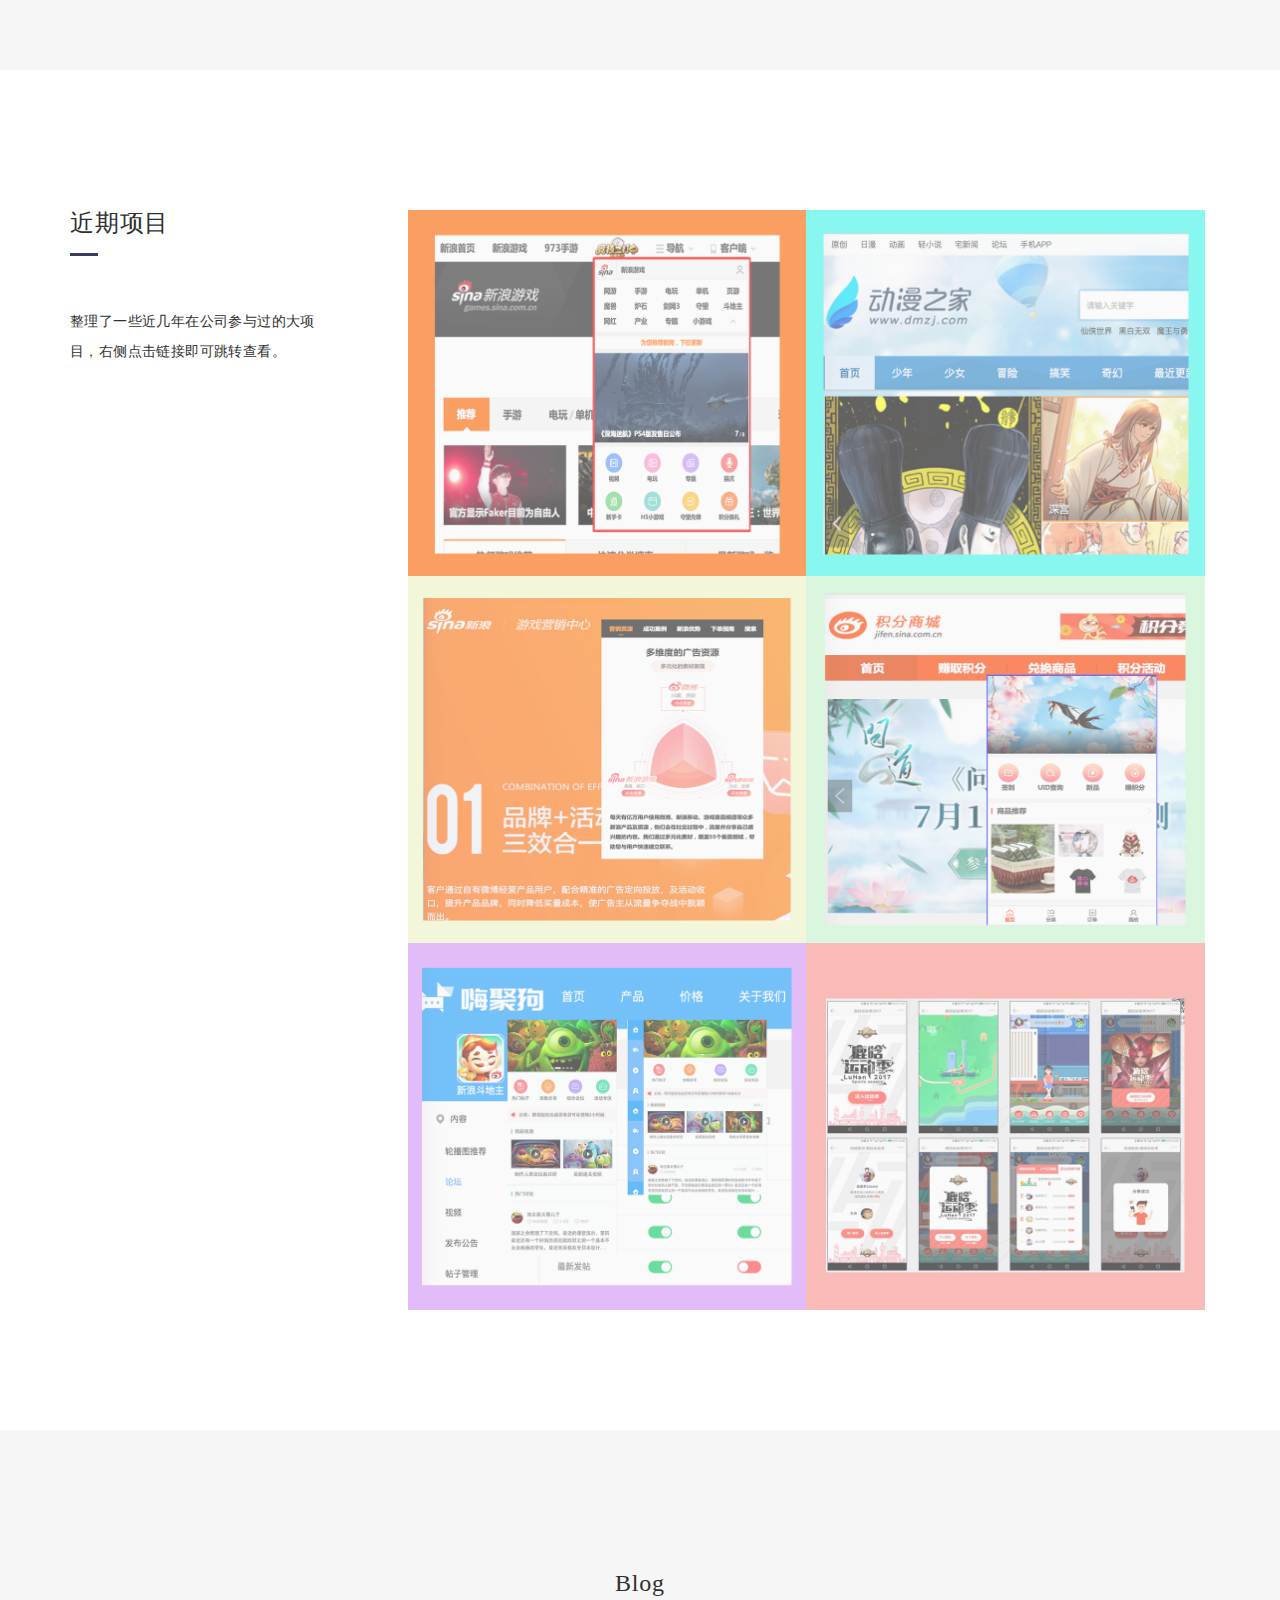
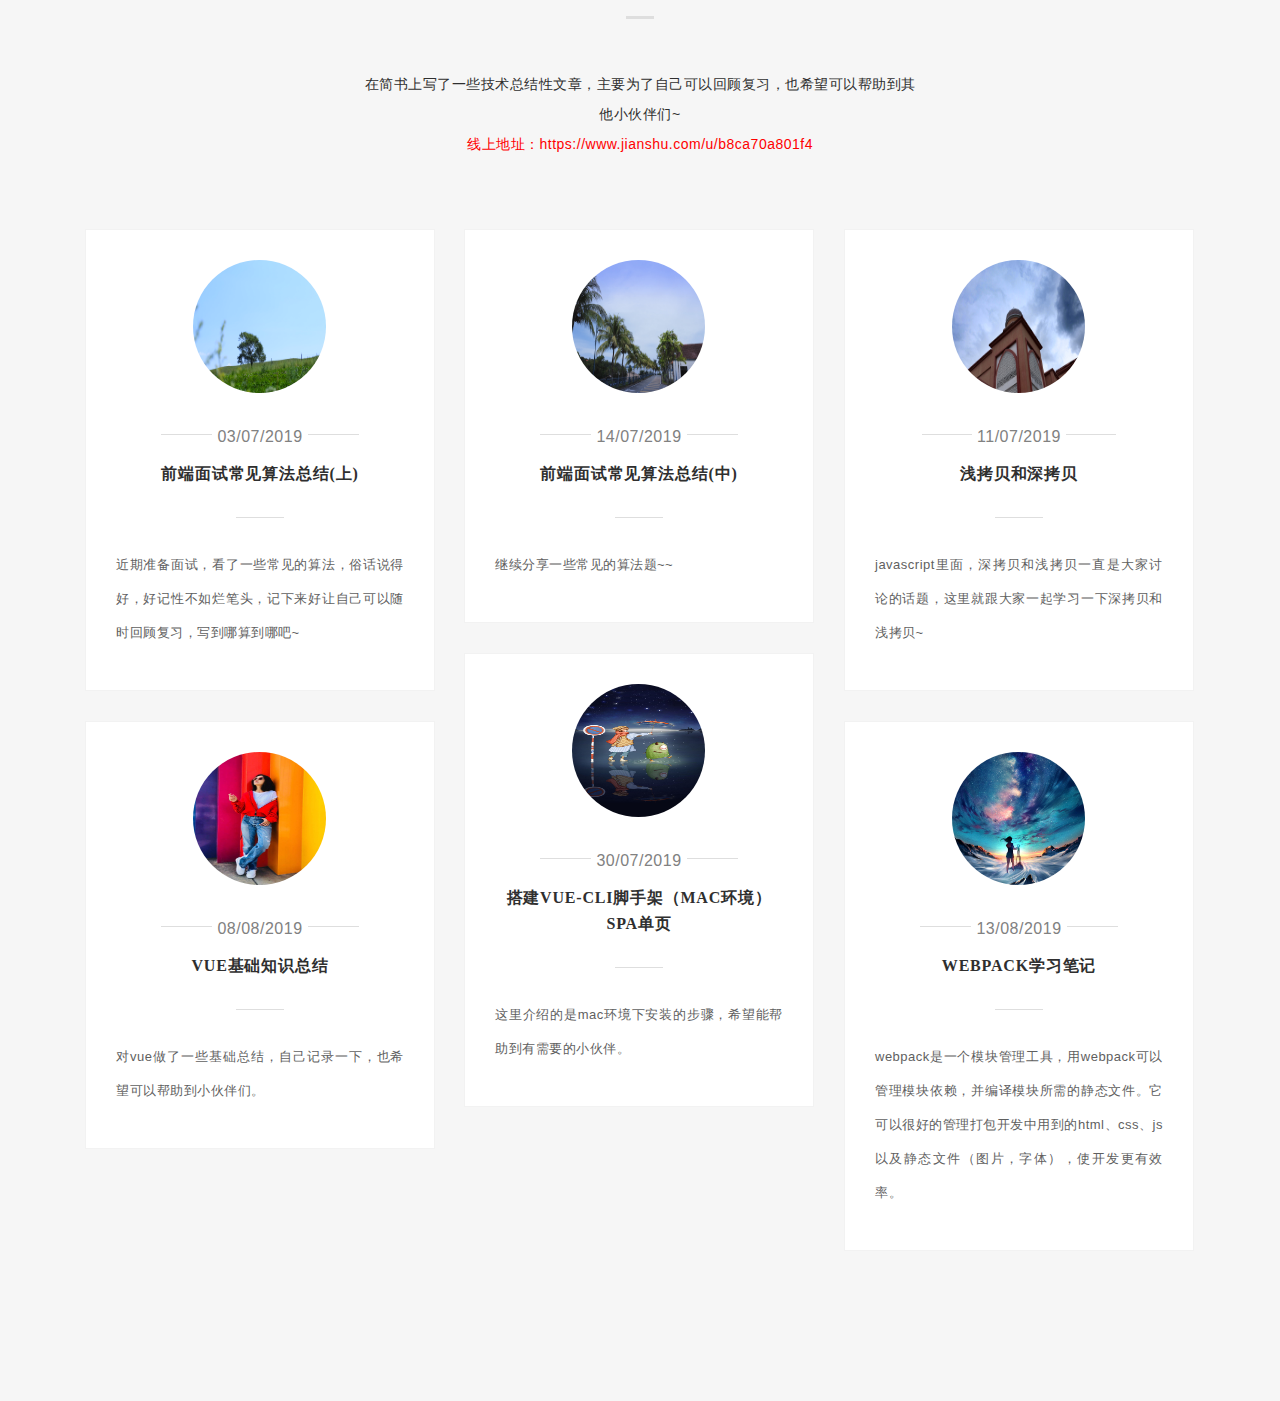
==== commit 803e64c0: "Update index.html" ====
--- a/index.html
+++ b/index.html
@@ -214,7 +214,7 @@
                           <div class="col-md-6 col-sm-6">
                             <div class="wrap-card">
                               <div class="card">
-                                <h2 class="year">2018.11 - 至今</h2>
+                                <h2 class="year">2018.11 - 至今 </h2>
                                 <p class="job">前端开发工程师</p>
                                 <p class="company">博创卓远(北京)管理咨询有限公司</p>
                                 <hr>
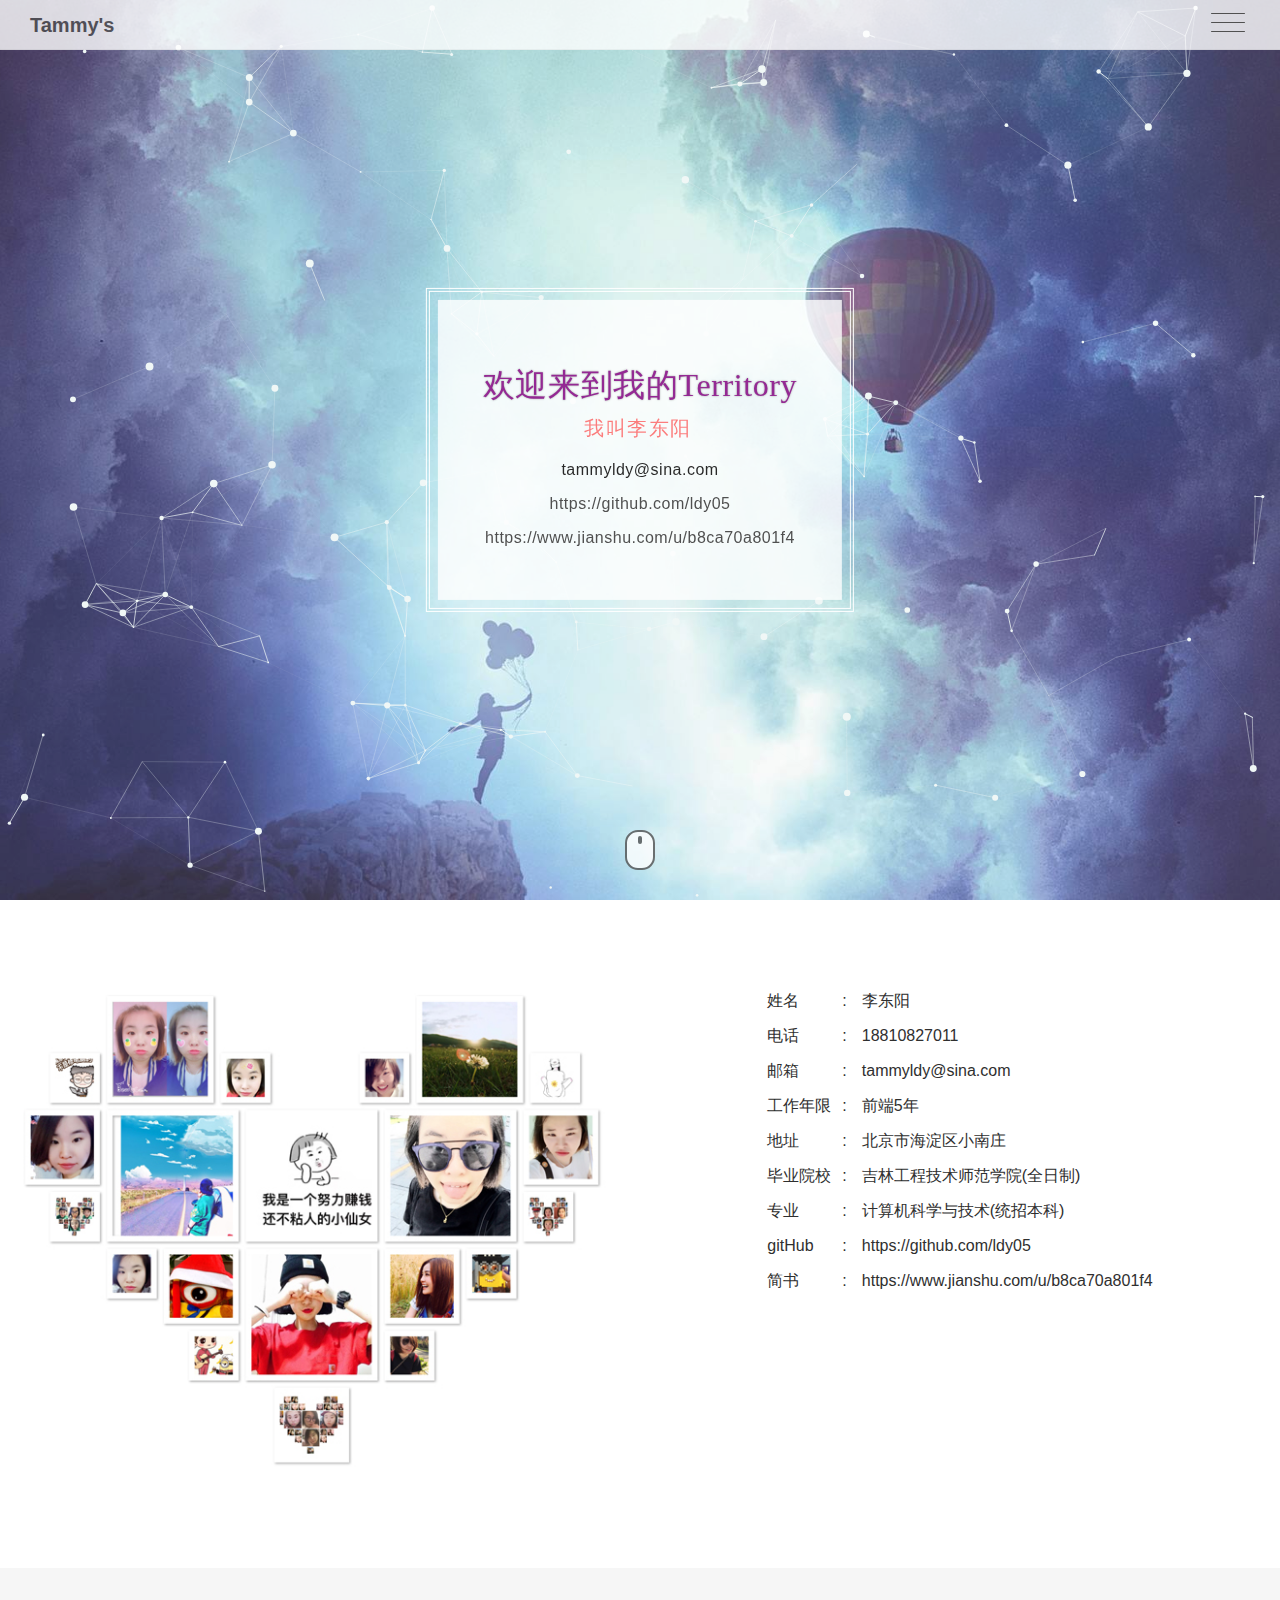
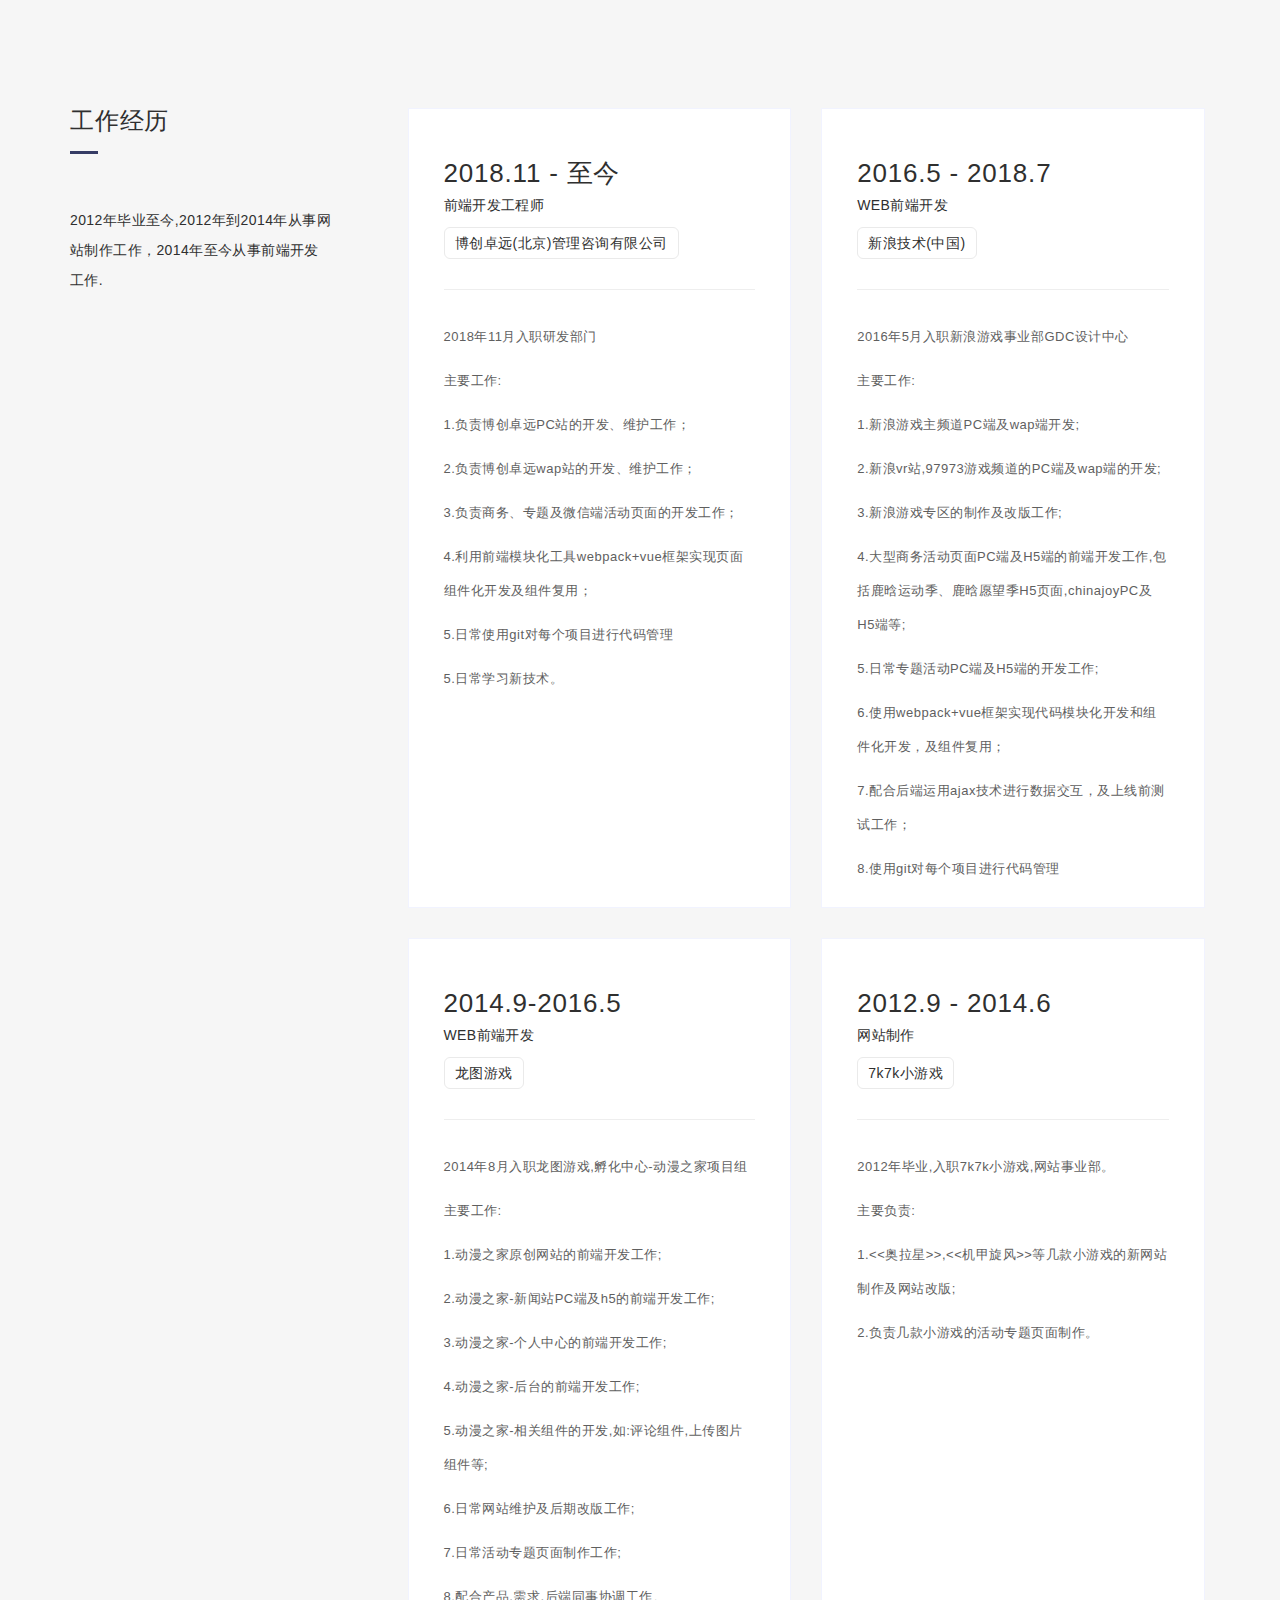
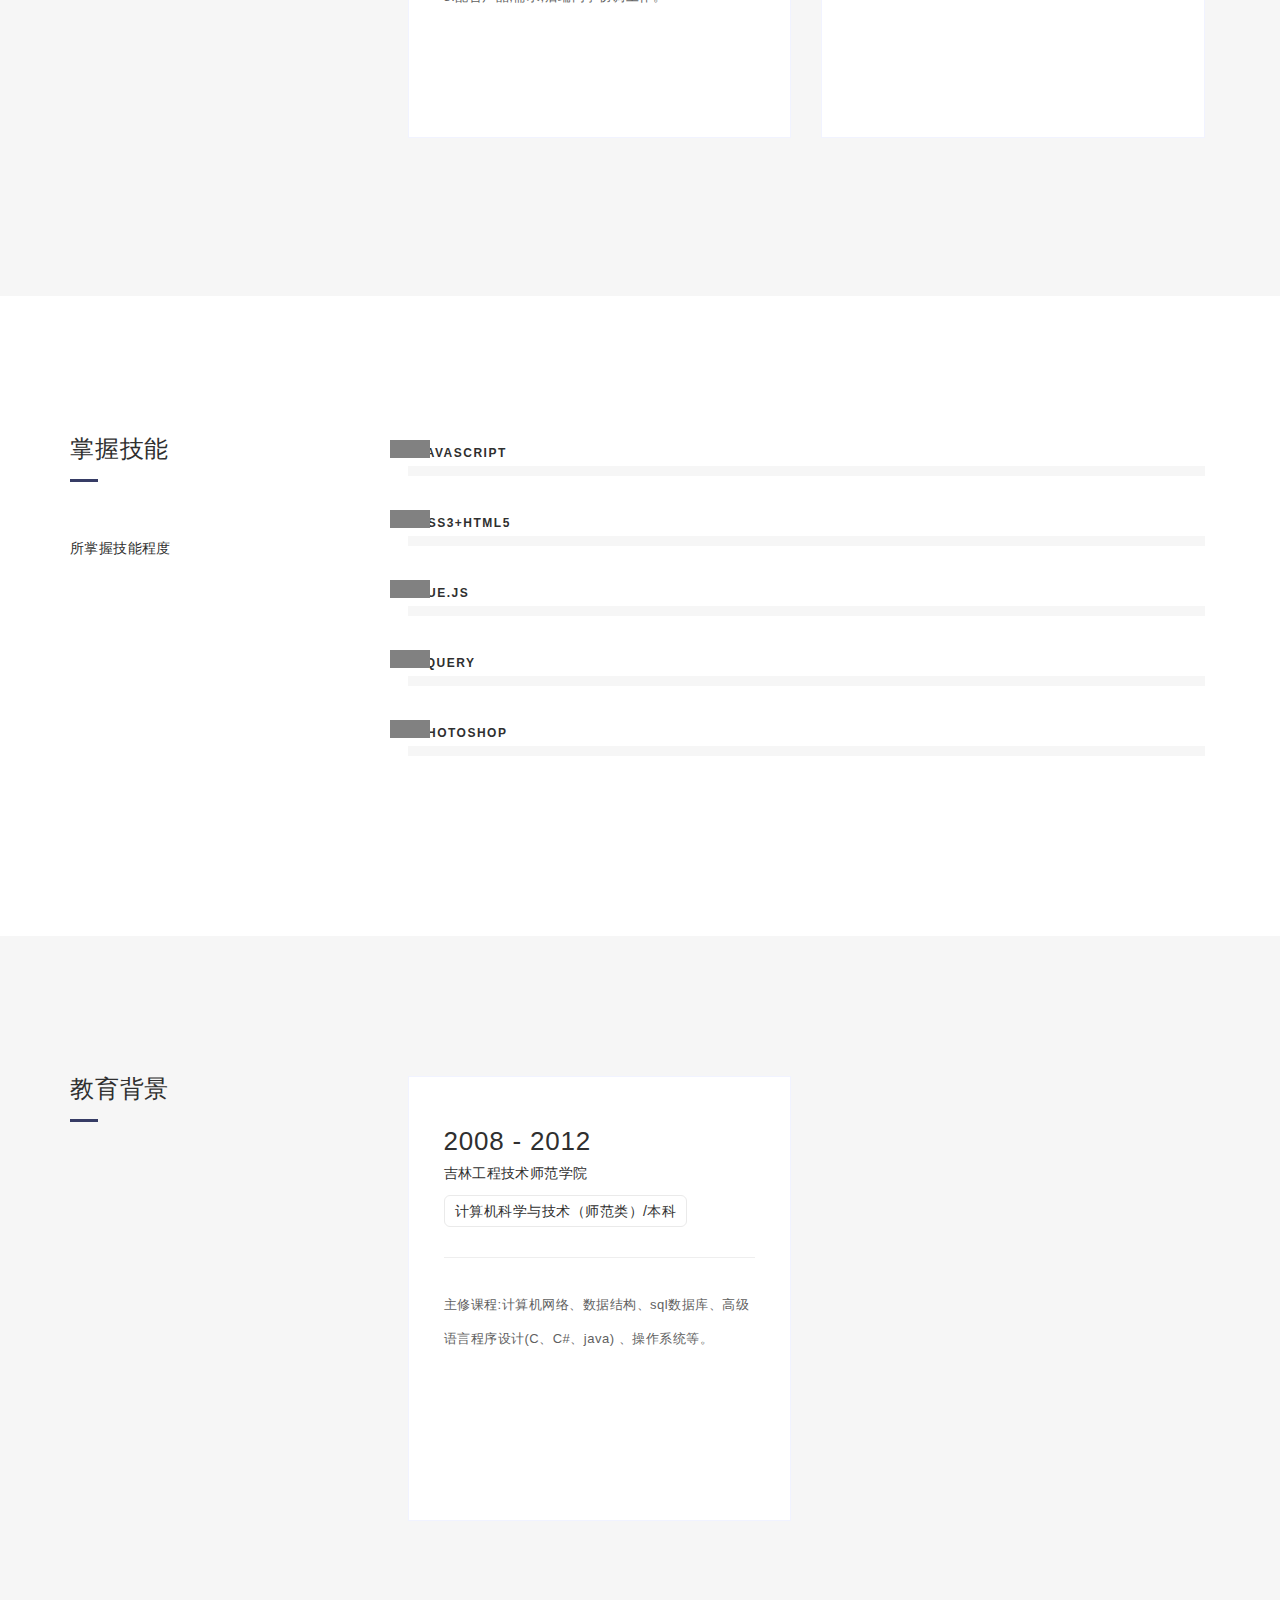
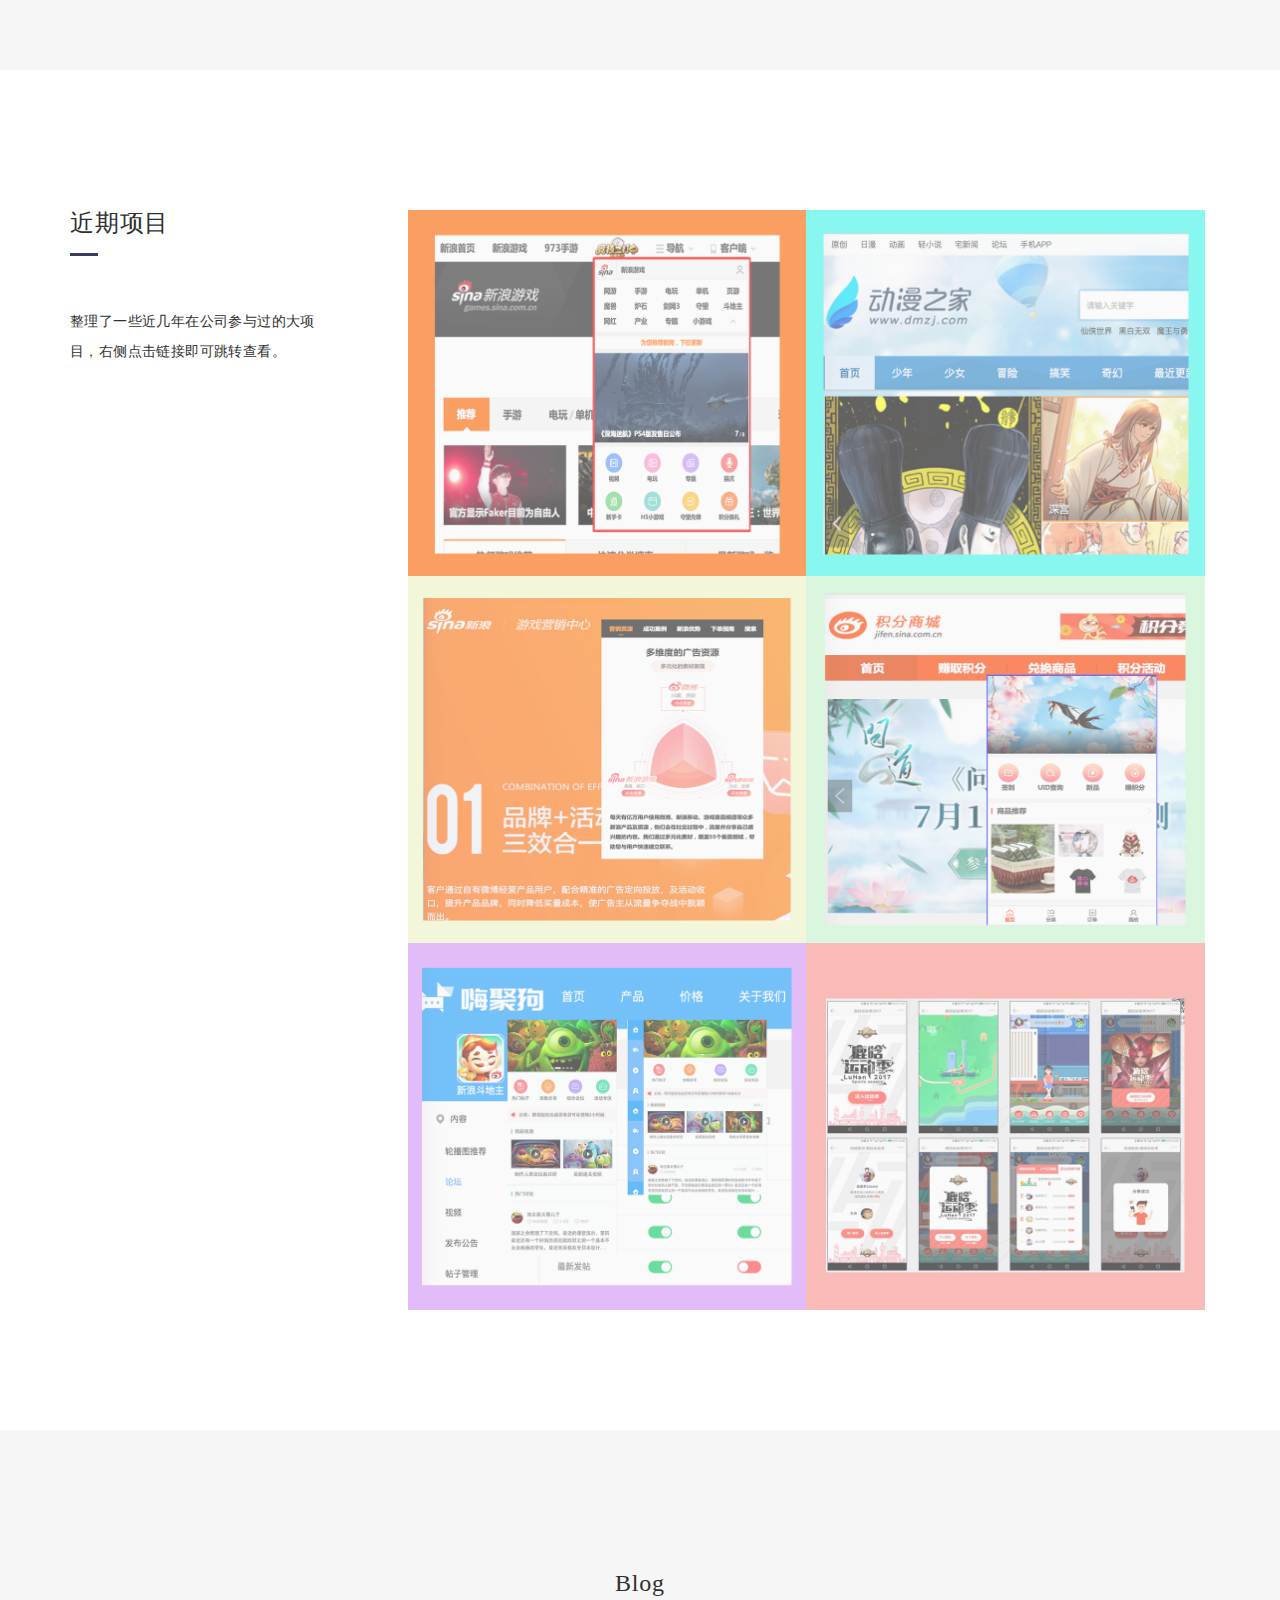
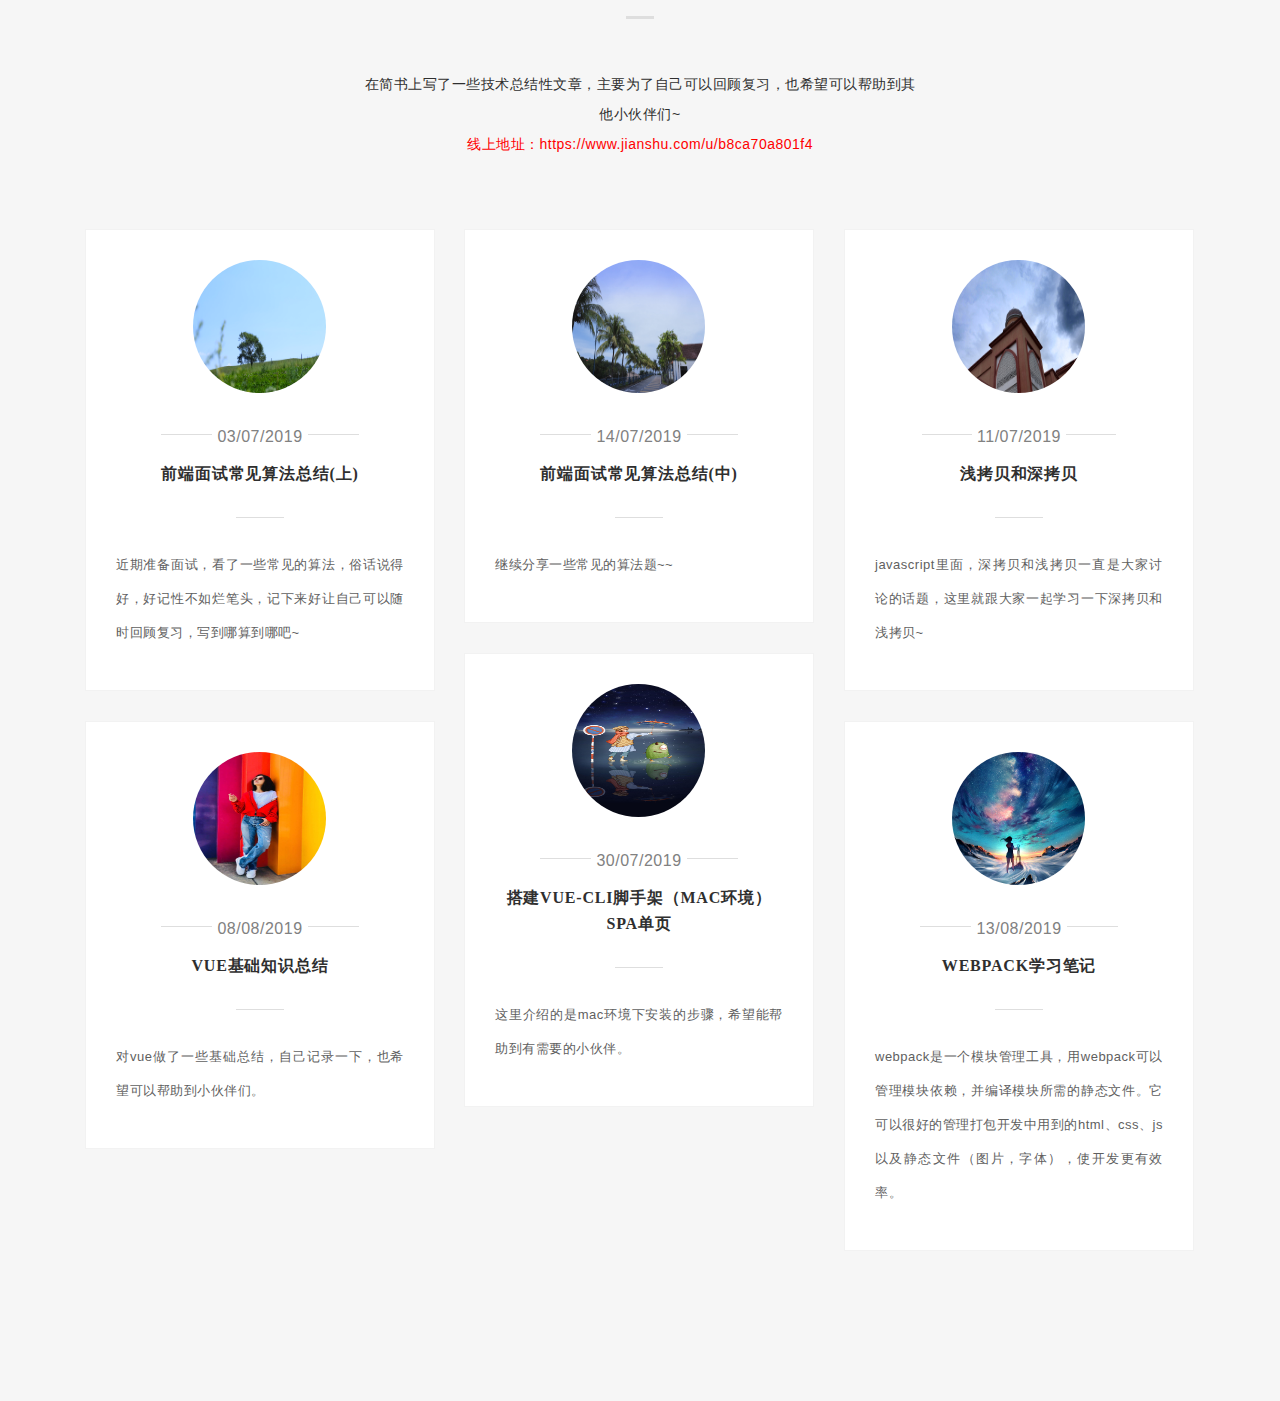
==== commit 466246ab: "Update index.html" ====
--- a/index.html
+++ b/index.html
@@ -219,7 +219,7 @@
                                 <p class="company">博创卓远(北京)管理咨询有限公司</p>
                                 <hr>
                                 <div class="text-detail">
-                                  <p>2018年10月入职研发部门</p>
+                                  <p>2018年11月入职研发部门</p>
                                   <p>主要工作:</p>
                                   <p>1.负责博创卓远PC站的开发、维护工作；</p>
                                   <p>2.负责博创卓远wap站的开发、维护工作；</p>
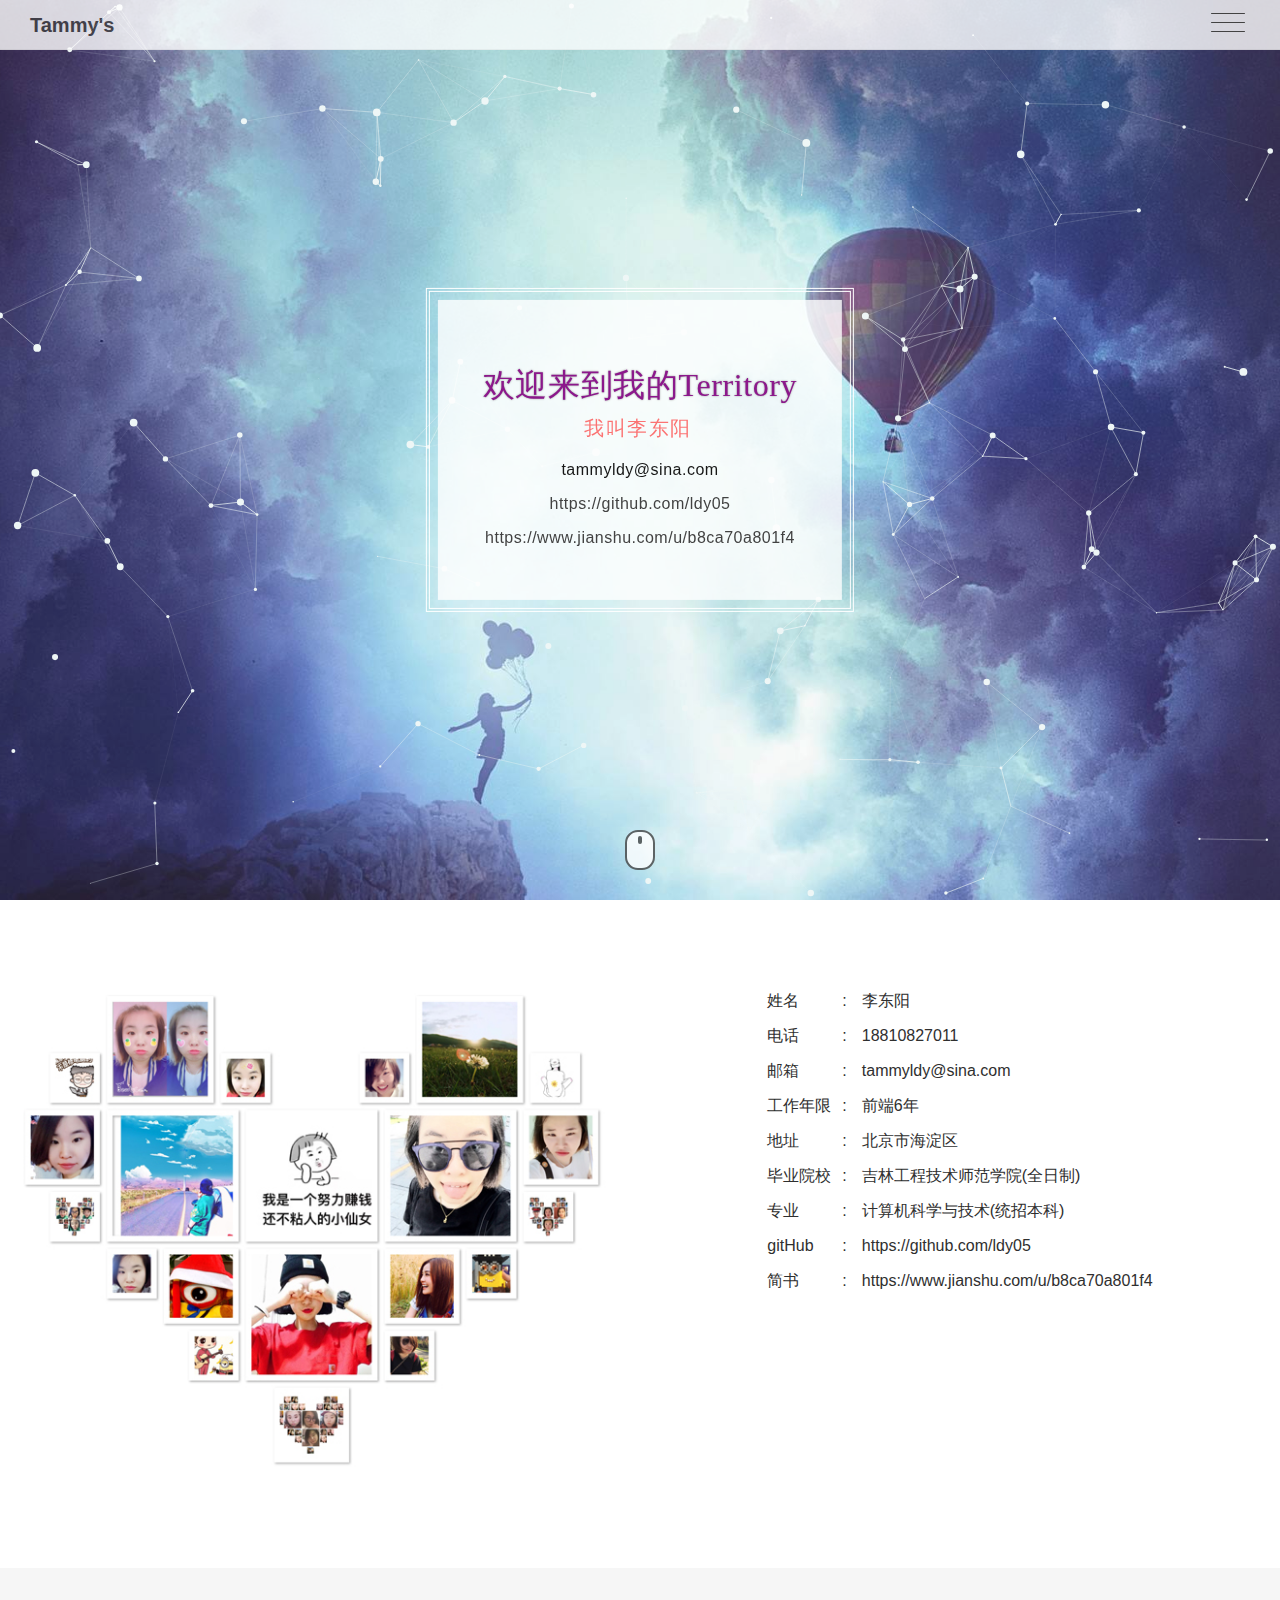
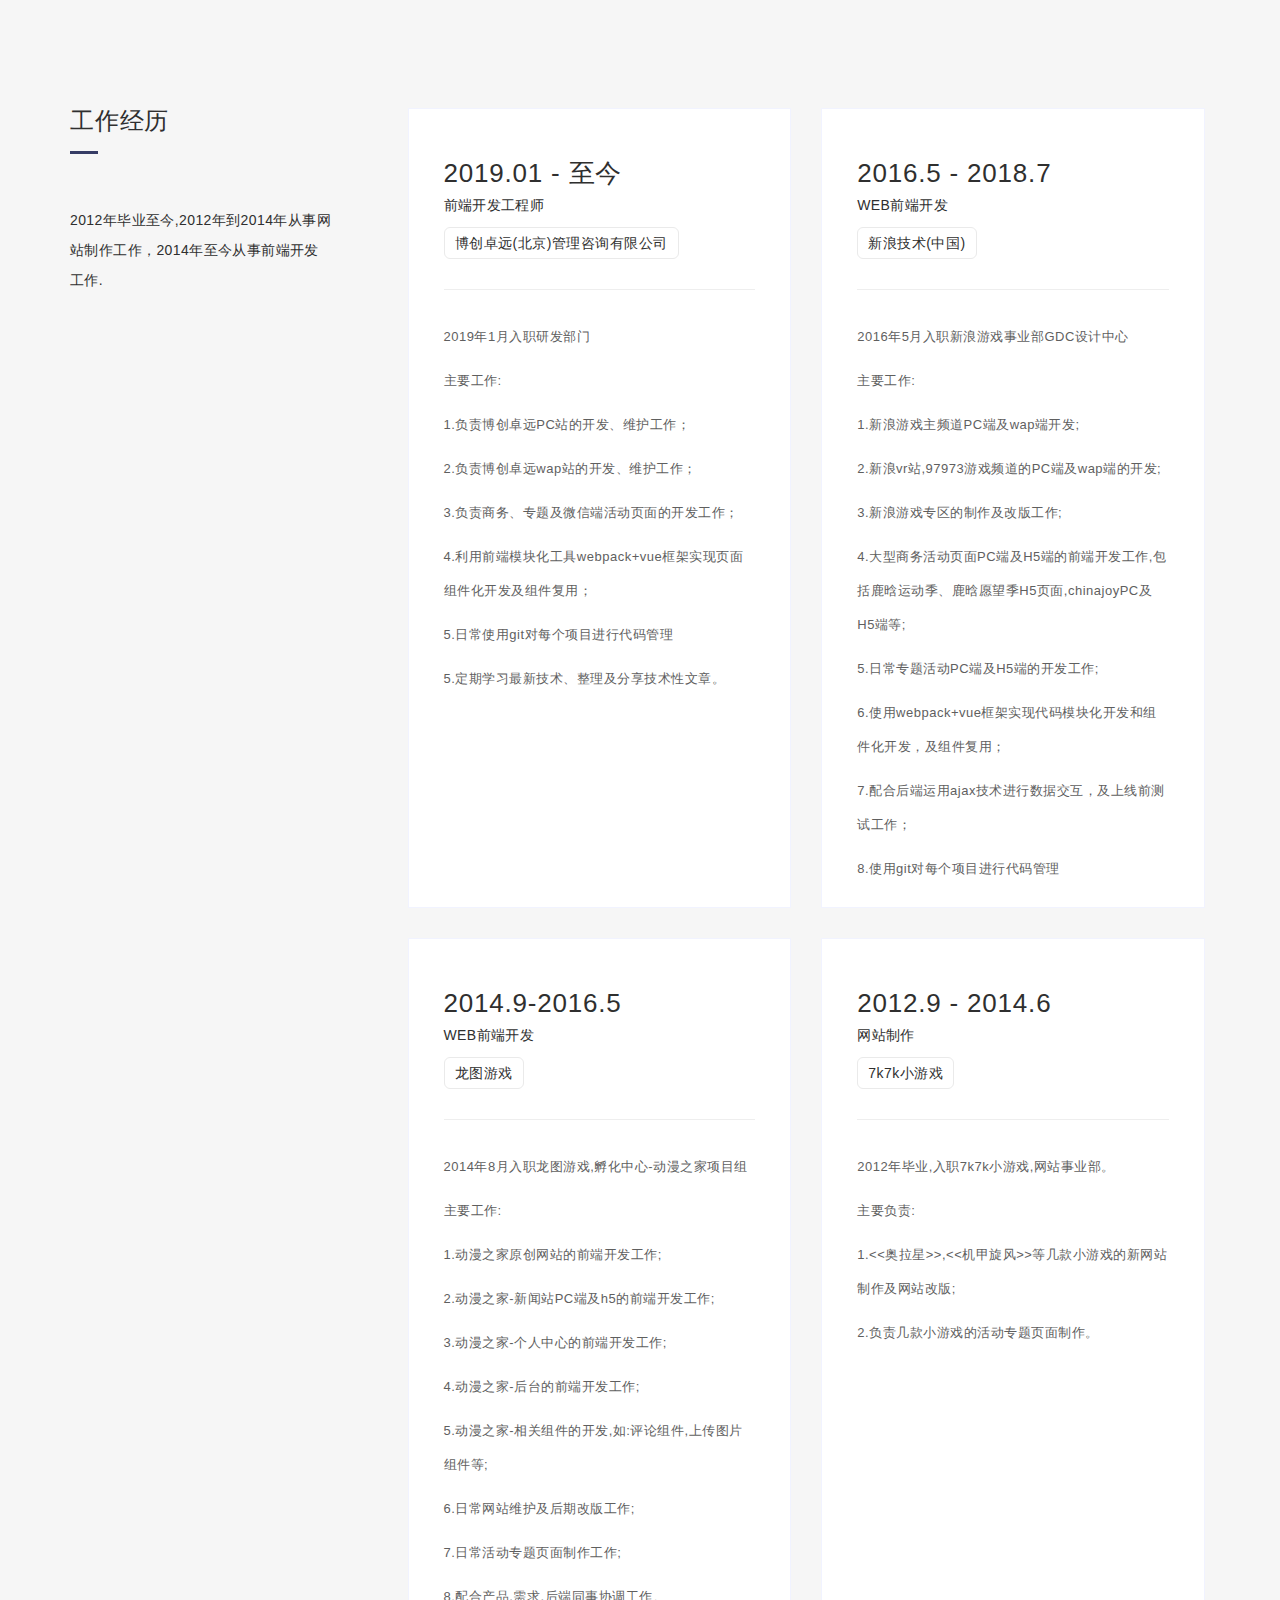
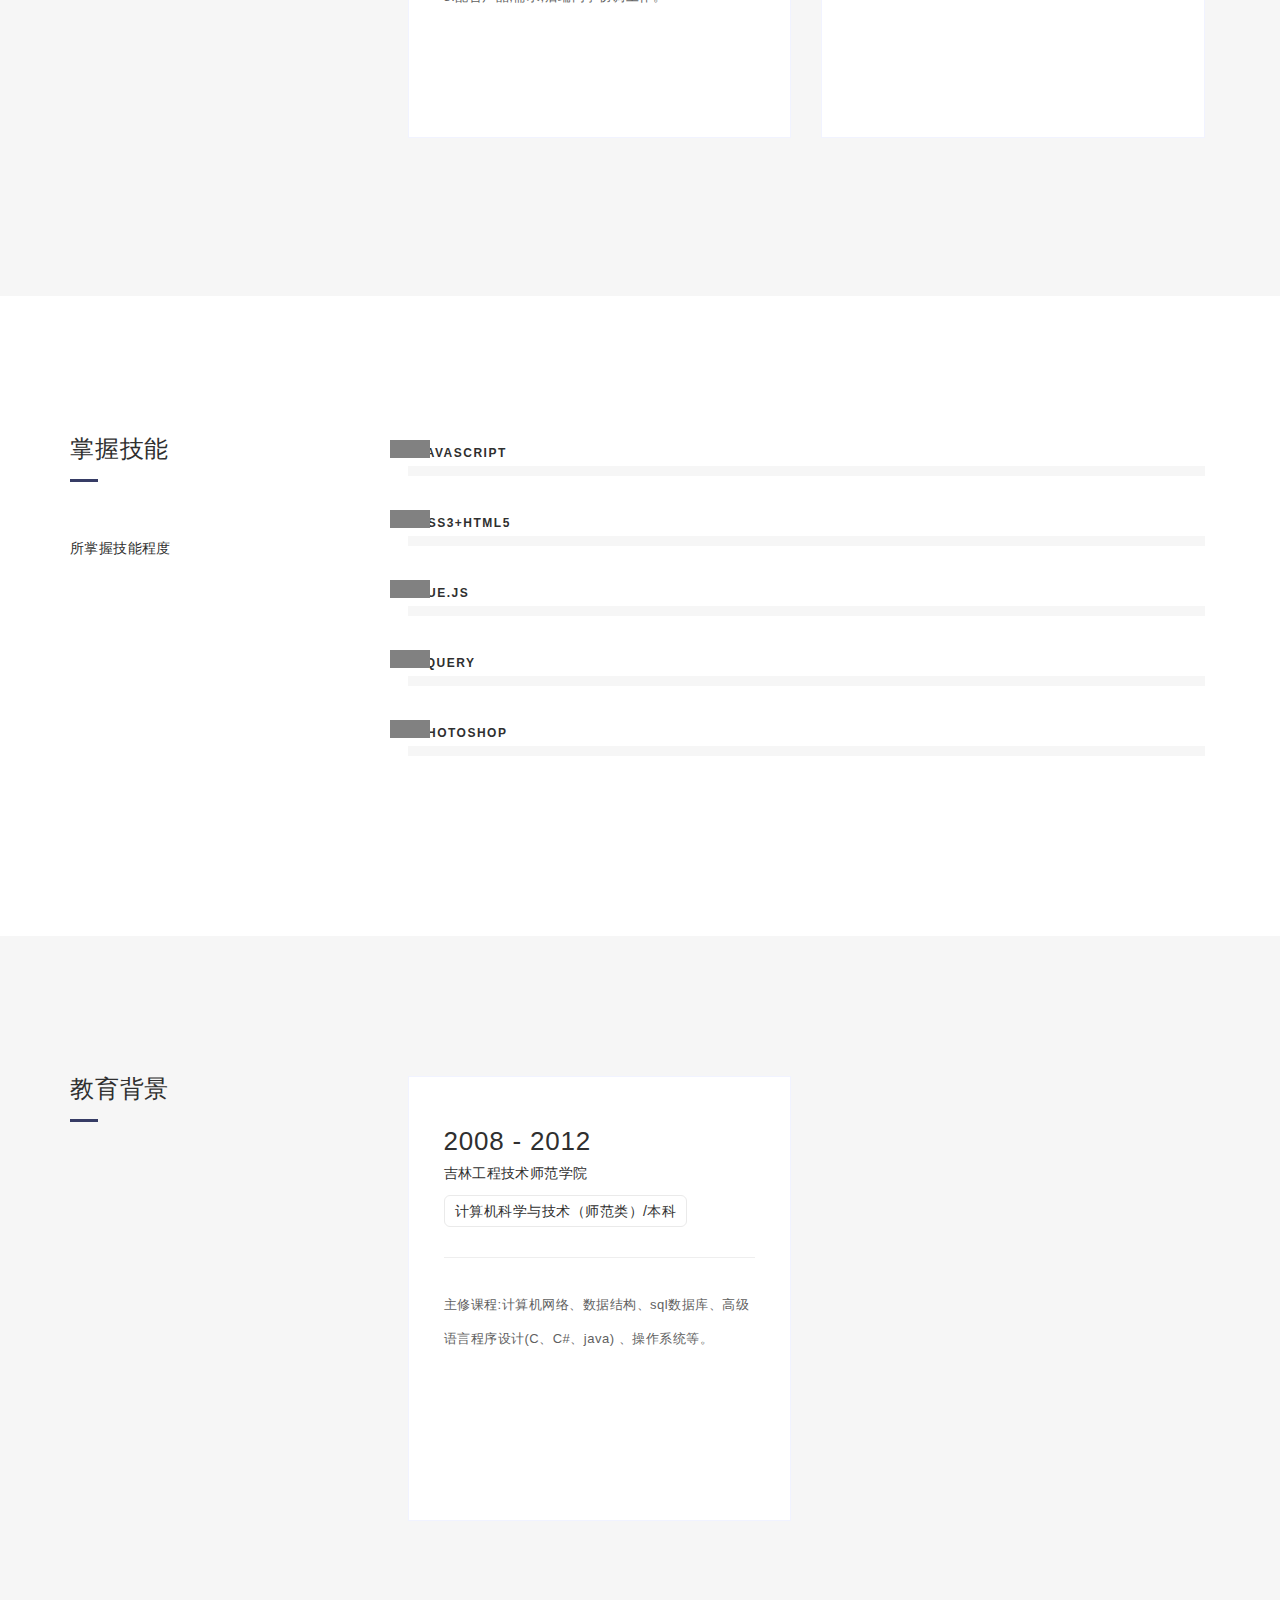
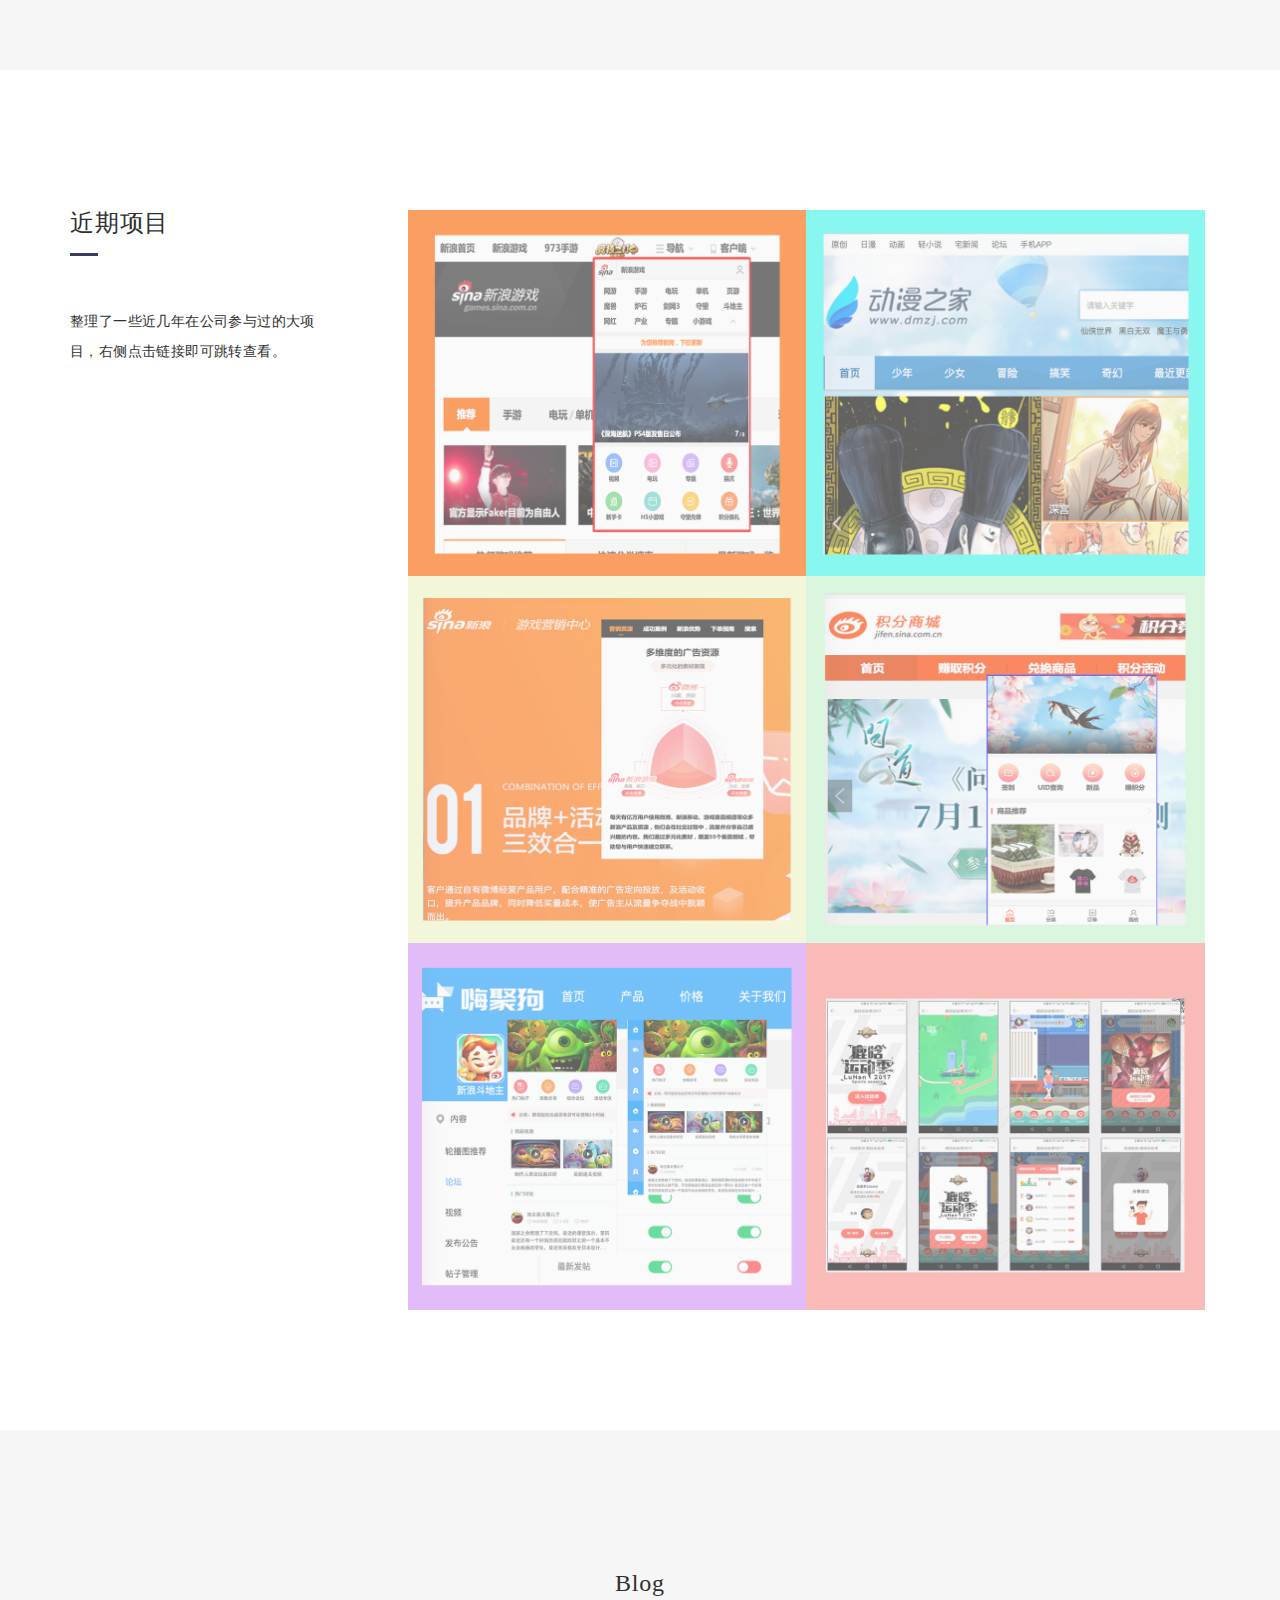
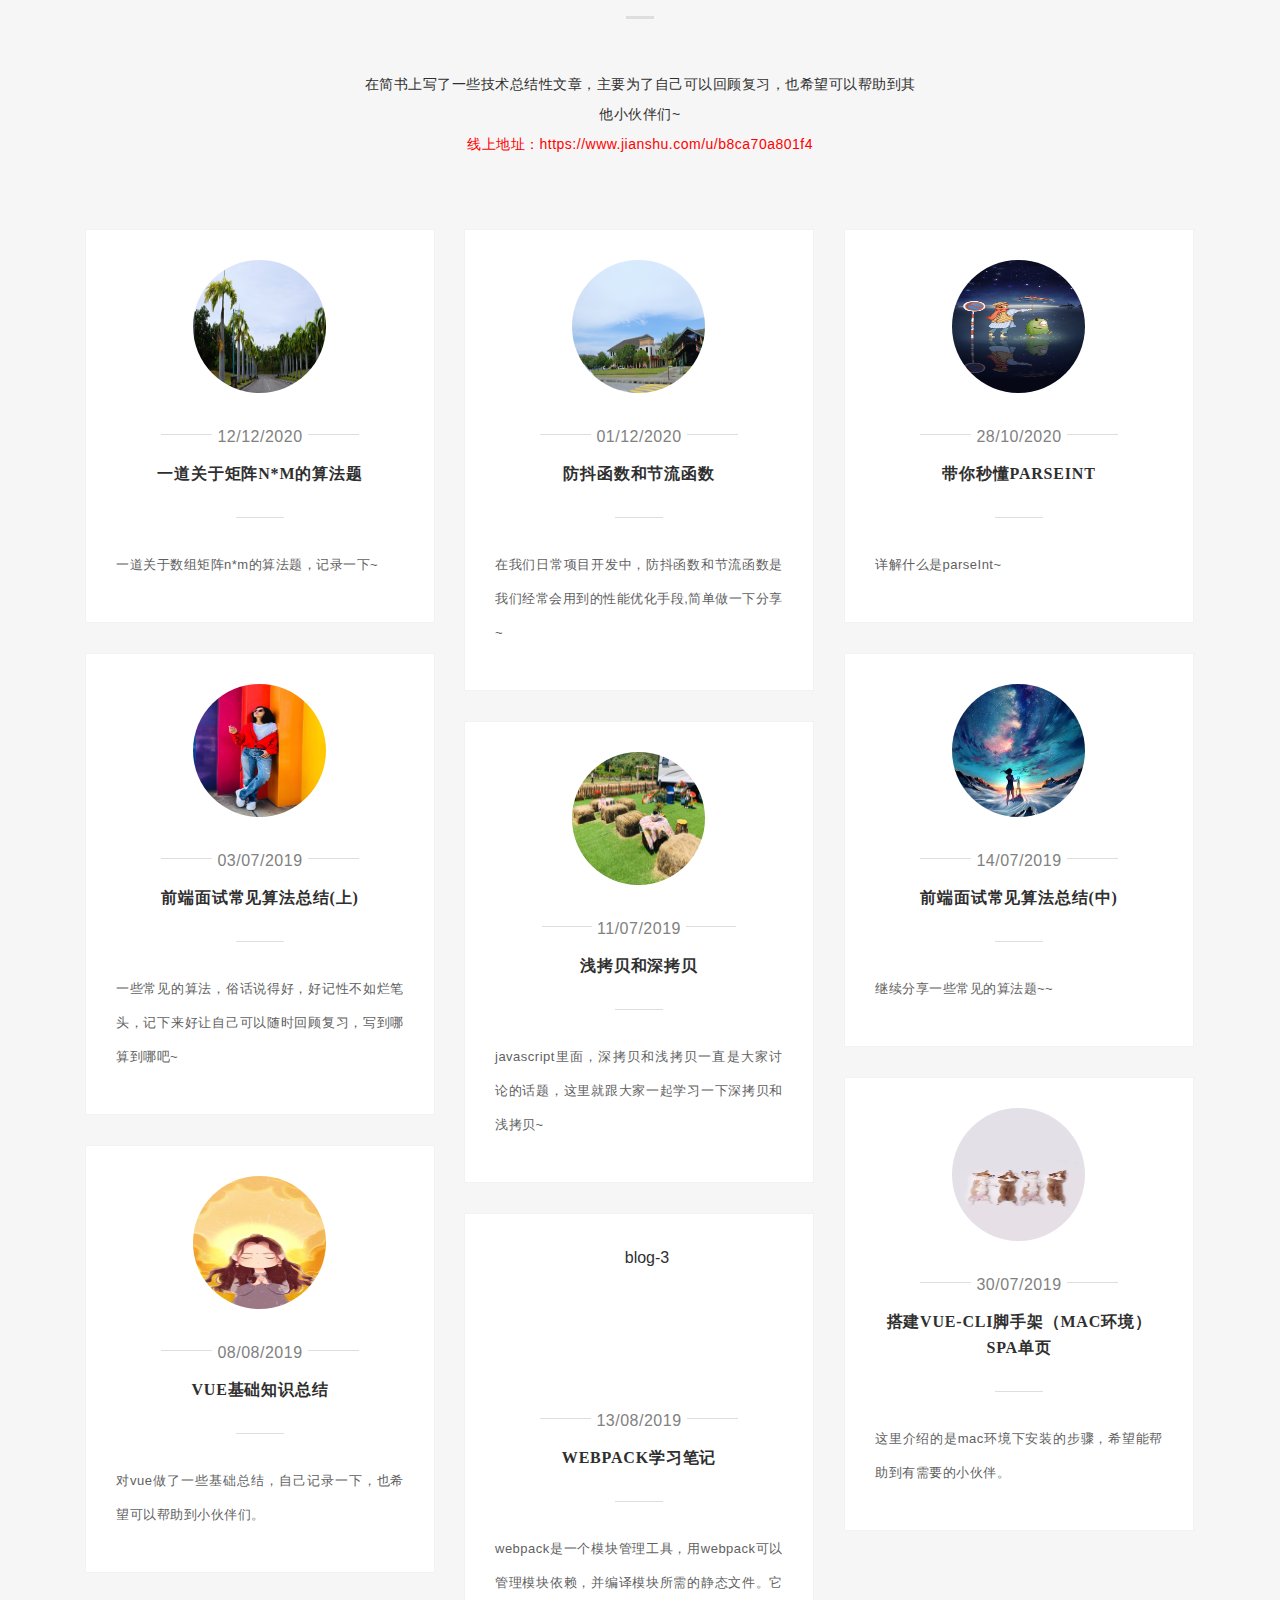
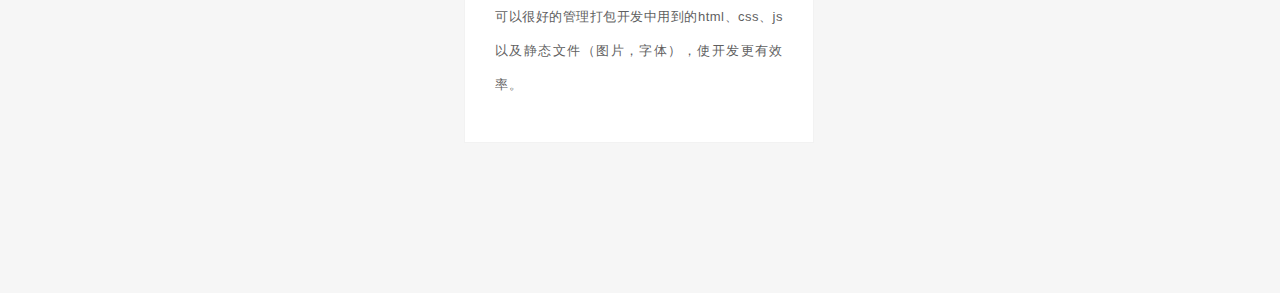
==== commit 8d688ab6: "push" ====
--- a/index.html
+++ b/index.html
@@ -157,12 +157,12 @@
                             <tr>
                                 <td class="title">工作年限</td>
                                 <td class="break">:</td>
-                                <td>前端5年</td>
+                                <td>前端6年</td>
                               </tr>
                           <tr>
                             <td class="title">地址</td>
                             <td class="break">:</td>
-                            <td>北京市海淀区小南庄</td>
+                            <td>北京市海淀区</td>
                           </tr>
                           <tr>
                             <td class="title">毕业院校</td>
@@ -214,19 +214,19 @@
                           <div class="col-md-6 col-sm-6">
                             <div class="wrap-card">
                               <div class="card">
-                                <h2 class="year">2018.11 - 至今 </h2>
+                                <h2 class="year">2019.01 - 至今 </h2>
                                 <p class="job">前端开发工程师</p>
                                 <p class="company">博创卓远(北京)管理咨询有限公司</p>
                                 <hr>
                                 <div class="text-detail">
-                                  <p>2018年11月入职研发部门</p>
+                                  <p>2019年1月入职研发部门</p>
                                   <p>主要工作:</p>
                                   <p>1.负责博创卓远PC站的开发、维护工作；</p>
                                   <p>2.负责博创卓远wap站的开发、维护工作；</p>
                                   <p>3.负责商务、专题及微信端活动页面的开发工作；</p>
                                   <p>4.利用前端模块化工具webpack+vue框架实现页面组件化开发及组件复用；</p>
                                   <p>5.日常使用git对每个项目进行代码管理</p>
-                                  <p>5.日常学习新技术。</p>
+                                  <p>5.定期学习最新技术、整理及分享技术性文章。</p>
                                 </div>
                               </div>
                             </div>
@@ -659,9 +659,51 @@
                 </div>
                 <!-- &lt;!&ndash;GRID BLOG&ndash;&gt; -->
                 <div class="grid">
+                    <div class="grid-item">
+                        <div class="wrap-article">
+                          <img alt="blog-1" class="img-circle text-center" src="images/item4.jpeg">
+                          <p class="subtitle fancy">
+                            <span>12/12/2020</span>
+                          </p>
+                          <a href="https://www.jianshu.com/p/93a12d3df9d4" target="_blank">
+                            <h3 class="title">一道关于矩阵n*m的算法题</h3>
+                          </a>
+                          <p class="content-blog">
+                             一道关于数组矩阵n*m的算法题，记录一下~
+                          </p>
+                        </div>
+                      </div>
+                      <div class="grid-item">
+                          <div class="wrap-article">
+                            <img alt="blog-2" class="img-circle text-center" src="images/item5.jpeg">
+                            <p class="subtitle fancy">
+                              <span>01/12/2020</span>
+                            </p>
+                            <a href="https://www.jianshu.com/p/a7ab58b4e077" target="_blank">
+                              <h3 class="title">防抖函数和节流函数</h3>
+                            </a>
+                            <p class="content-blog">
+                                在我们日常项目开发中，防抖函数和节流函数是我们经常会用到的性能优化手段,简单做一下分享~
+                            </p>
+                          </div>
+                        </div>
+                        <div class="grid-item">
+                            <div class="wrap-article">
+                              <img alt="blog-3" class="img-circle text-center" src="images/item6.jpeg">
+                              <p class="subtitle fancy">
+                                <span>28/10/2020</span>
+                              </p>
+                              <a href="https://www.jianshu.com/p/b8bd63e93bbd" target="_blank">
+                                <h3 class="title">带你秒懂parseInt</h3>
+                              </a>
+                              <p class="content-blog">
+                                 详解什么是parseInt~
+                              </p>
+                            </div>
+                          </div>
                   <div class="grid-item">
                     <div class="wrap-article">
-                      <img alt="blog-1" class="img-circle text-center" src="images/item1.jpeg">
+                      <img alt="blog-4" class="img-circle text-center" src="images/item7.jpeg">
                       <p class="subtitle fancy">
                         <span>03/07/2019</span>
                       </p>
@@ -669,14 +711,14 @@
                         <h3 class="title">前端面试常见算法总结(上)</h3>
                       </a>
                       <p class="content-blog">
-                         近期准备面试，看了一些常见的算法，俗话说得好，好记性不如烂笔头，记下来好让自己可以随时回顾复习，写到哪算到哪吧~
+                         一些常见的算法，俗话说得好，好记性不如烂笔头，记下来好让自己可以随时回顾复习，写到哪算到哪吧~
                       </p>
                     </div>
                   </div>
 
                   <div class="grid-item">
                     <div class="wrap-article">
-                     <img alt="blog-4" class="img-circle text-center" src="images/item2.jpeg">
+                     <img alt="blog-5" class="img-circle text-center" src="images/item8.jpeg">
                      <p class="subtitle fancy">
                         <span>14/07/2019</span>
                       </p>
@@ -693,7 +735,7 @@
 
                   <div class="grid-item">
                     <div class="wrap-article">
-                      <img alt="blog6" class="img-circle text-center" src="images/item3.jpeg">
+                      <img alt="blog-6" class="img-circle text-center" src="images/item9.jpeg">
                       <p class="subtitle fancy">
                         <span>11/07/2019</span>
                       </p>
@@ -710,7 +752,7 @@
                   
                   <div class="grid-item">
                     <div class="wrap-article">
-                      <img alt="blog2" class="img-circle text-center" src="images/item6.jpeg">
+                      <img alt="blog2" class="img-circle text-center" src="images/item10.jpeg">
                       <p class="subtitle fancy">
                         <span>30/07/2019</span>
                       </p>
@@ -727,7 +769,7 @@
 
                   <div class="grid-item">
                     <div class="wrap-article">
-                      <img alt="blog5" class="img-circle text-center" src="images/item7.jpeg">
+                      <img alt="blog5" class="img-circle text-center" src="images/item11.jpeg">
                       <p class="subtitle fancy">
                         <span>08/08/2019</span>
                       </p>
@@ -742,7 +784,7 @@
 
                   <div class="grid-item">
                     <div class="wrap-article">
-                      <img alt="blog-3" class="img-circle text-center" src="images/item8.jpeg">
+                      <img alt="blog-3" class="img-circle text-center" src="images/item12.jpg">
                       <p class="subtitle fancy">
                         <span>13/08/2019</span>
                       </p>
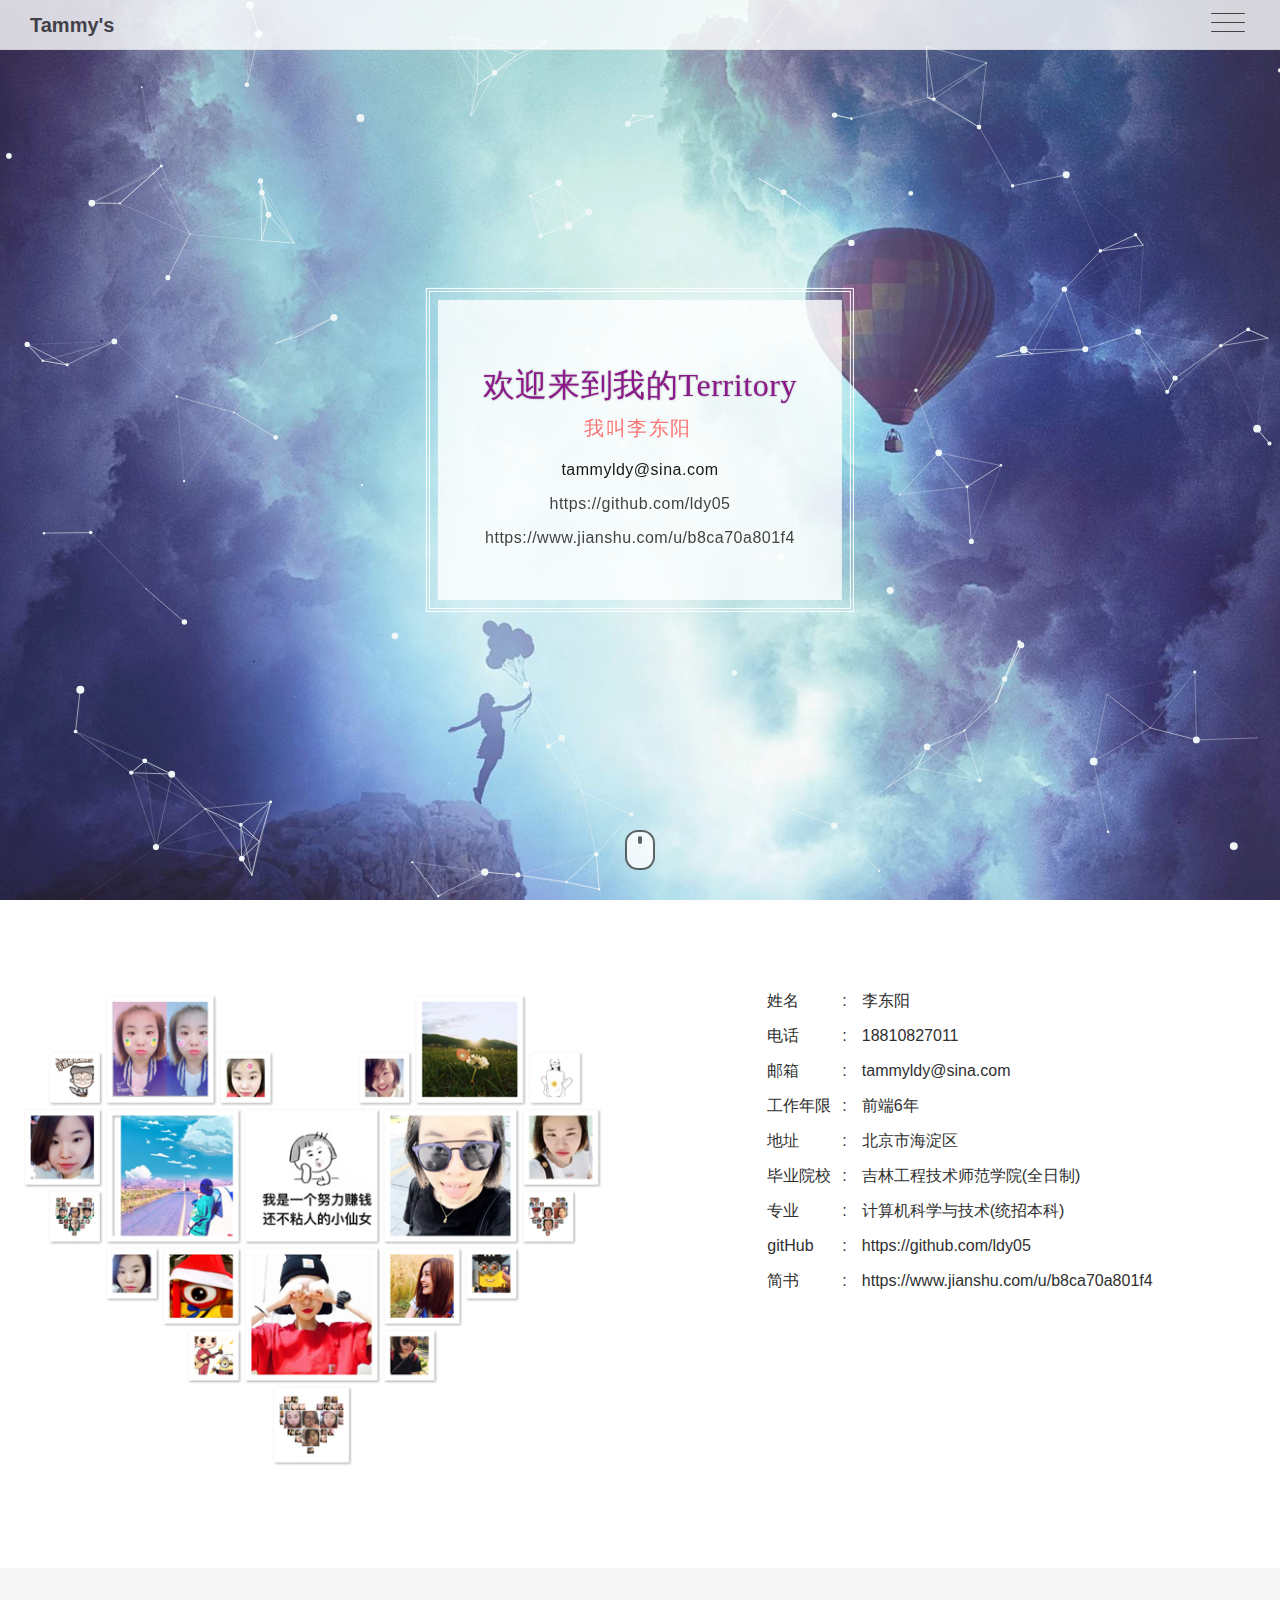
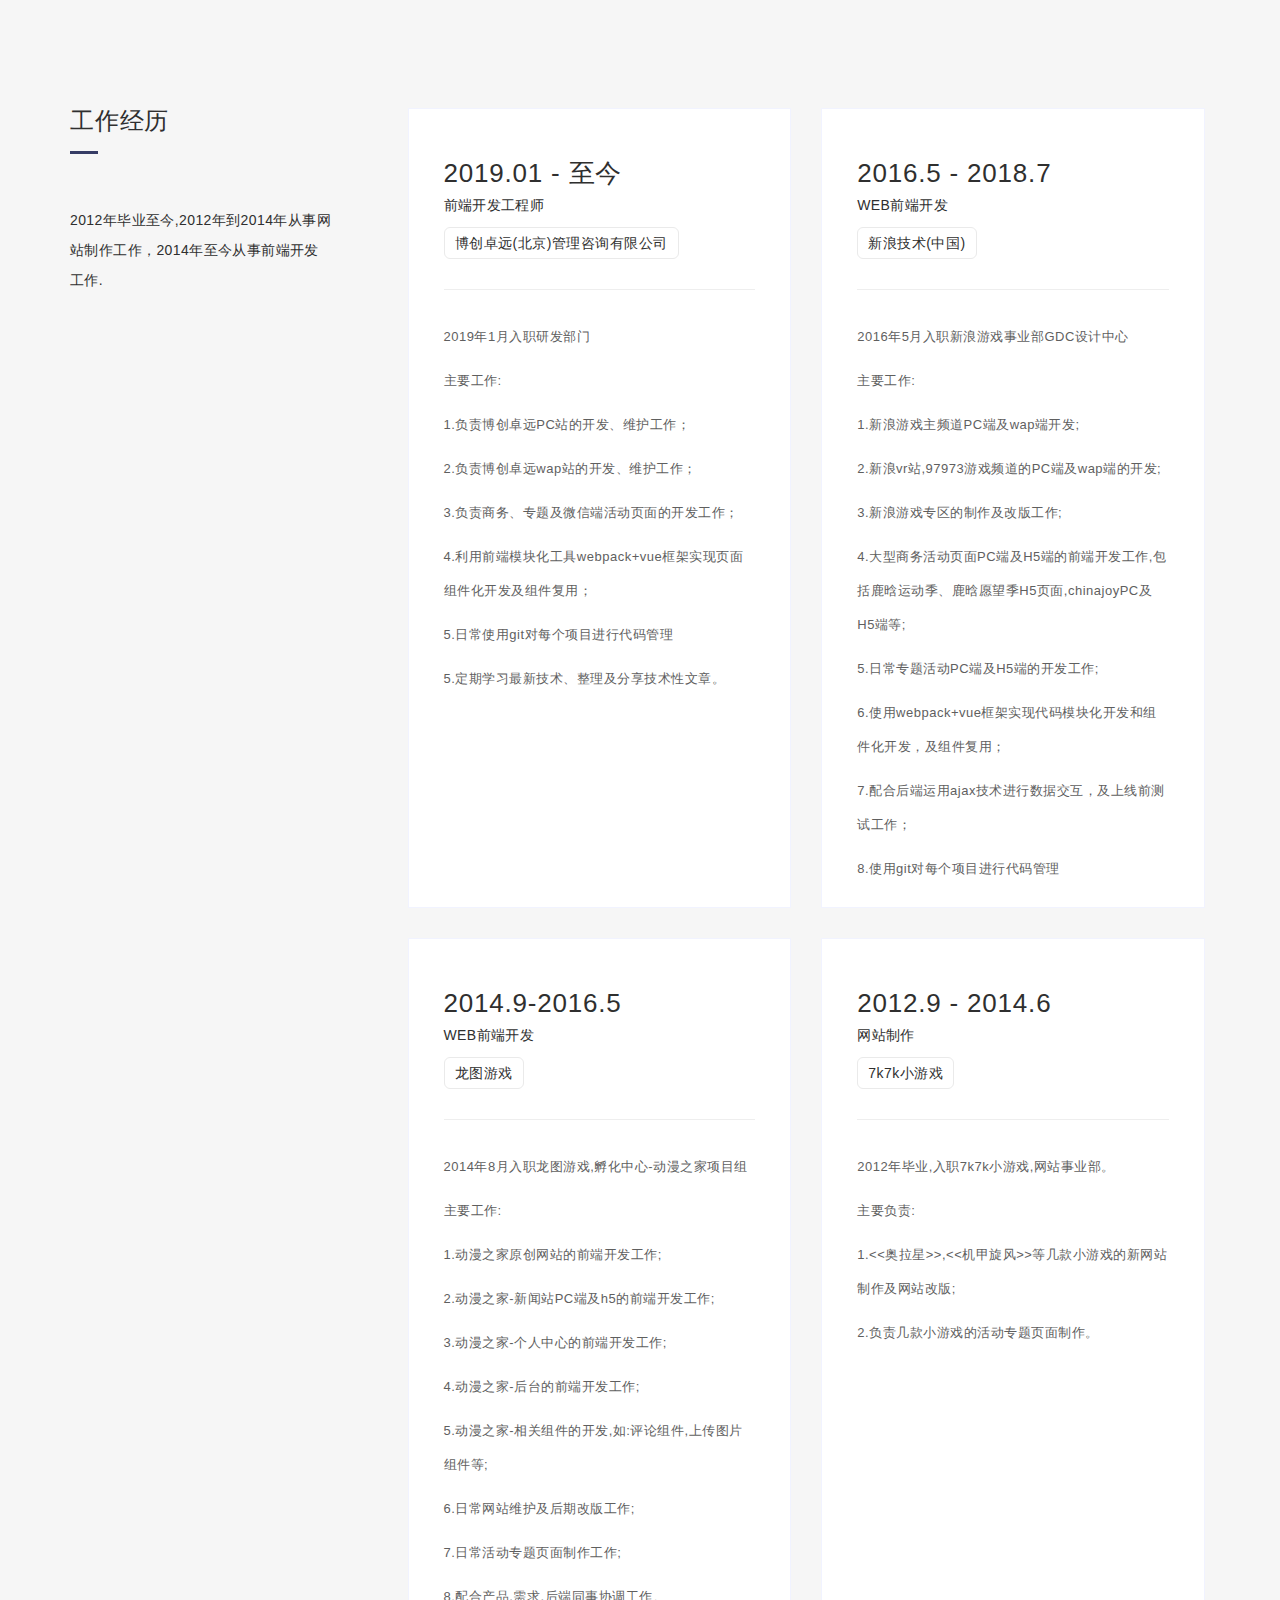
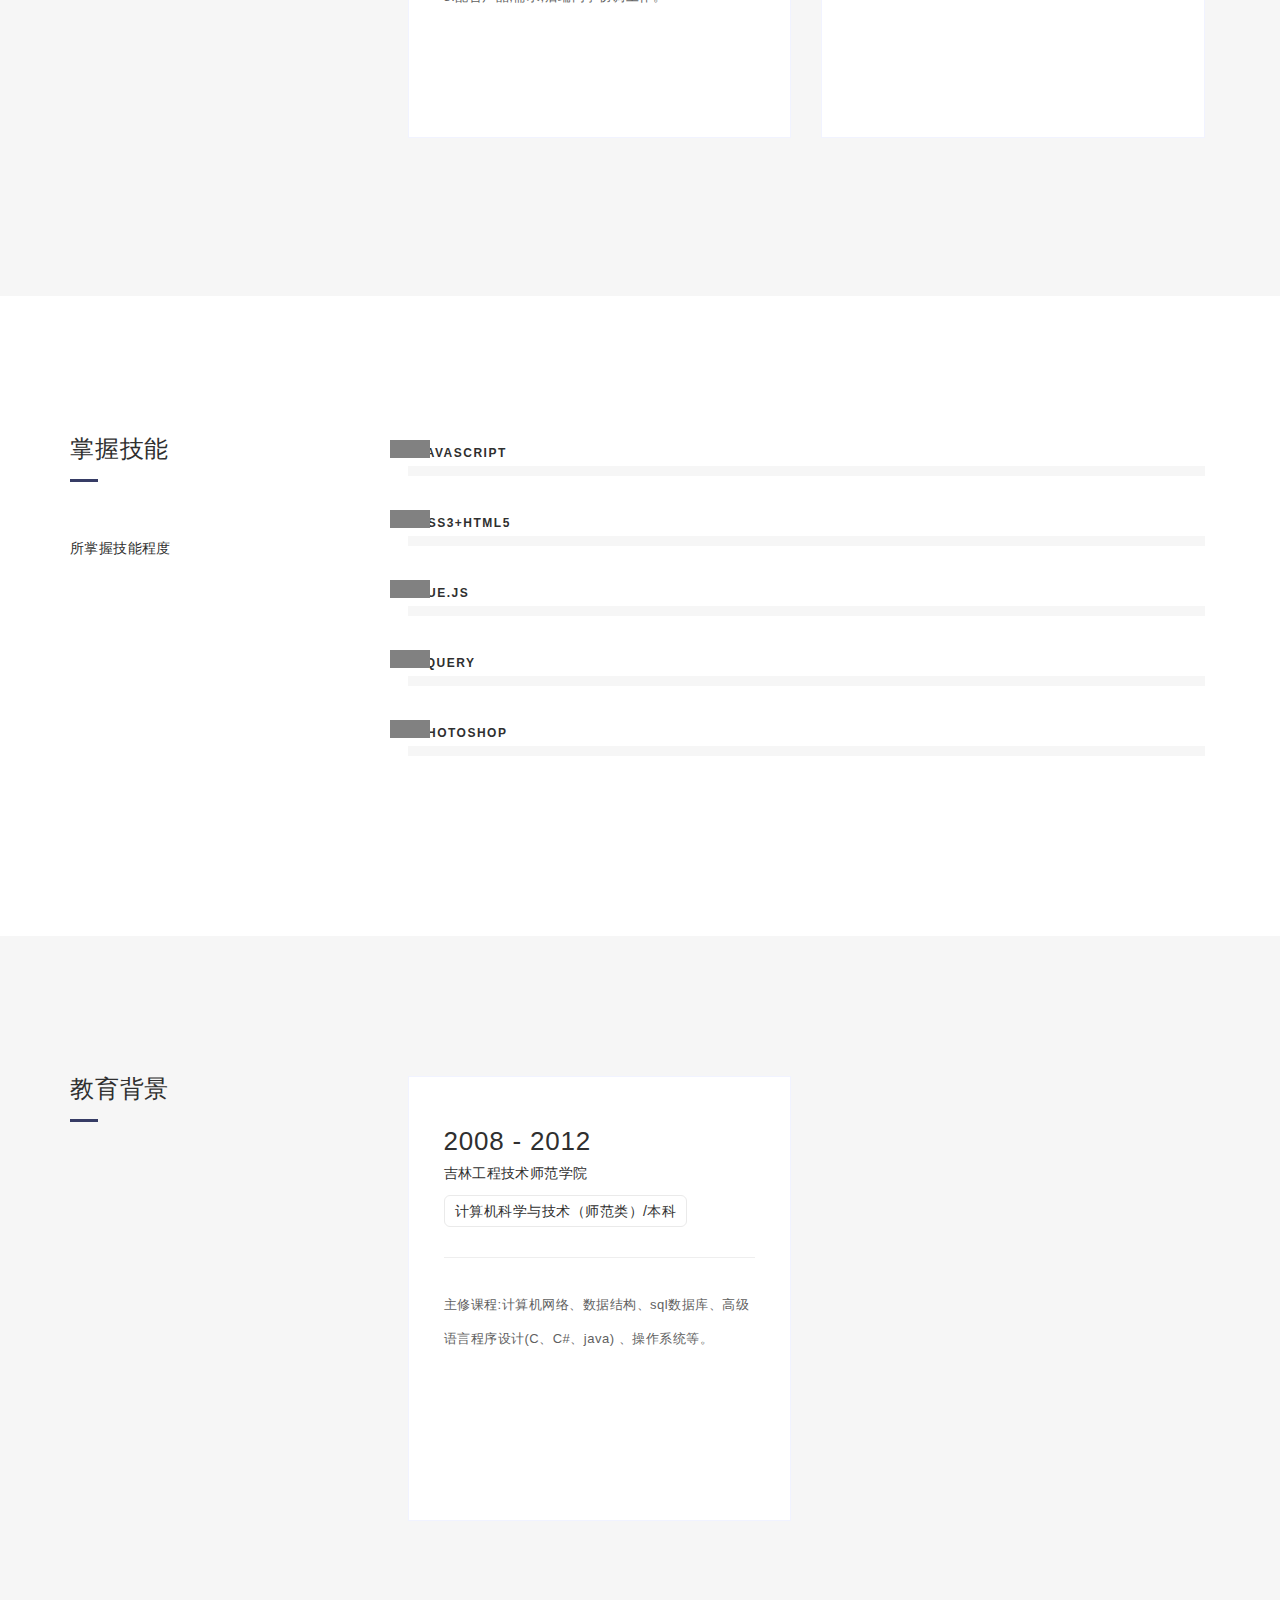
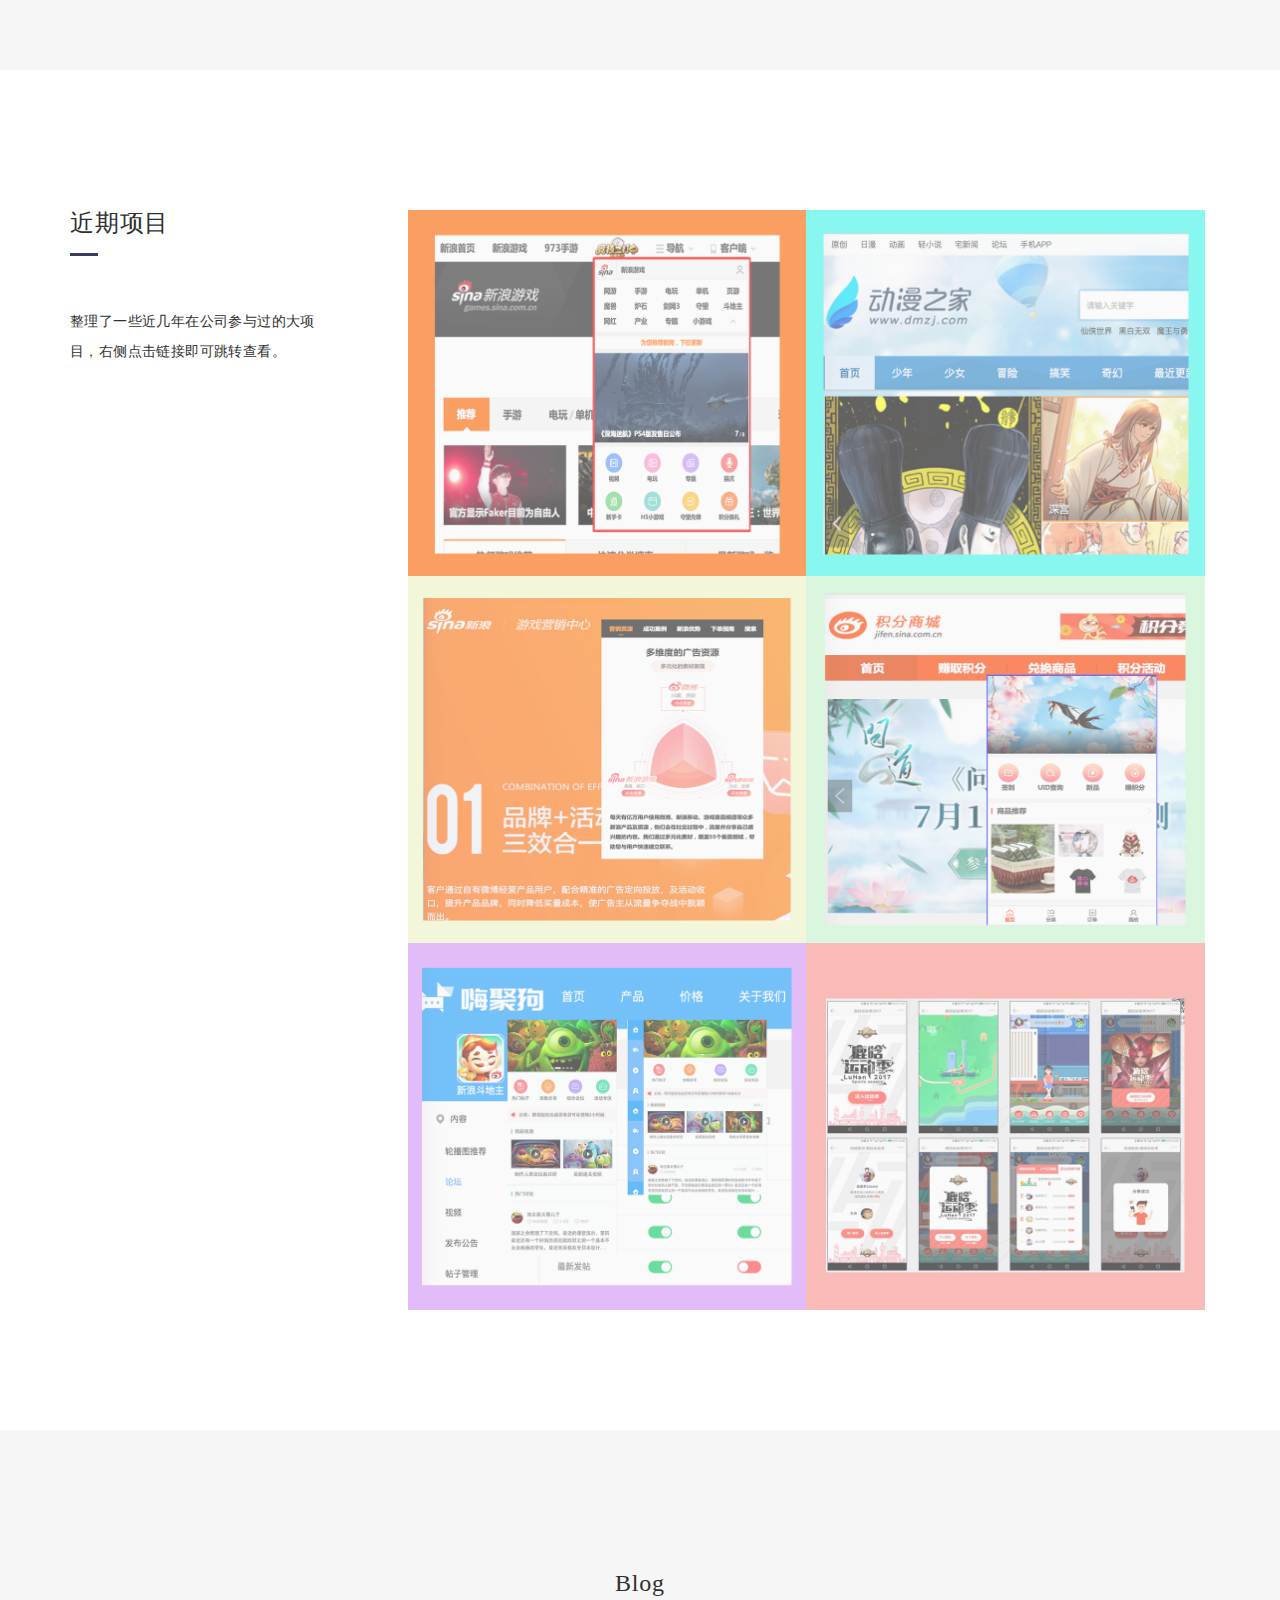
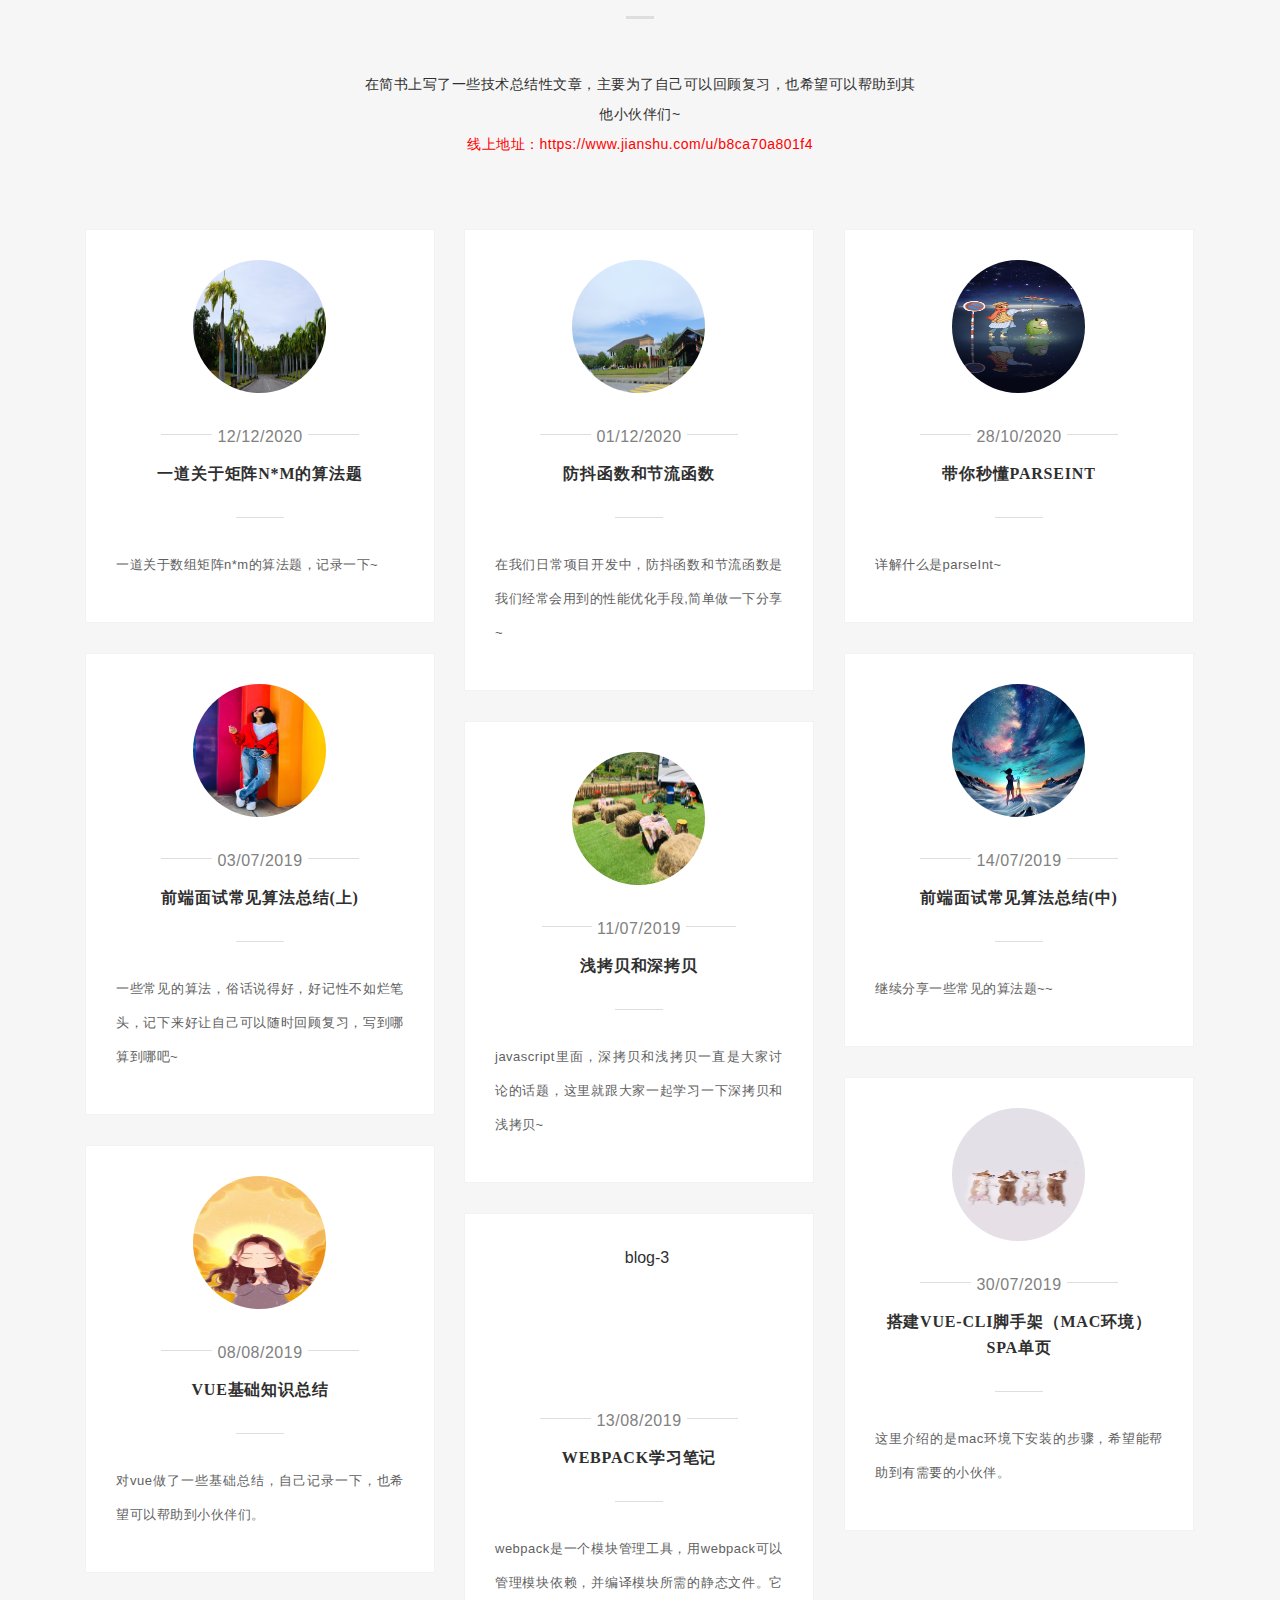
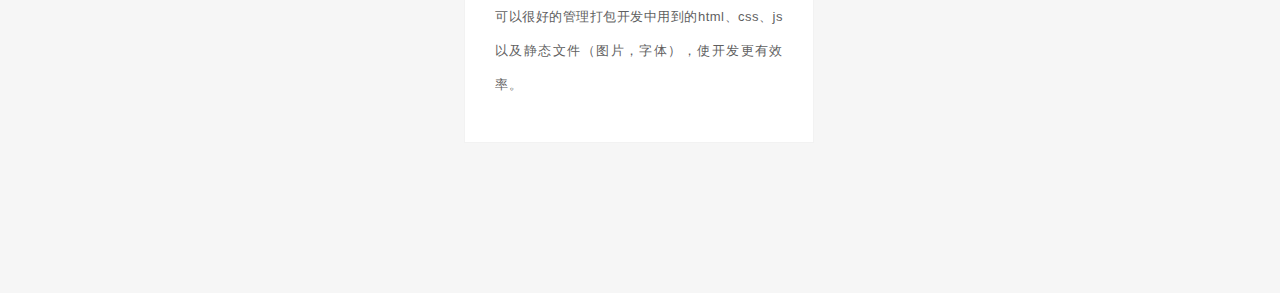
==== commit 754bf07a: "axios" ====
--- a/index.html
+++ b/index.html
@@ -884,6 +884,14 @@
     <script src="js/particles.min.js"></script>
     <script src="js/stars.js" type="text/javascript"></script>
     <script src="js/main.js" type="text/javascript"></script>
+    <script src="https://cdn.bootcss.com/axios/0.18.0/axios.min.js"></script>
+    <script>
+        axios({
+                url: 'http://localhost:8080/api/info'
+              }).then(res => {
+                console.log('res',res.data);
+        })
+    </script>
 
   </body>
 </html>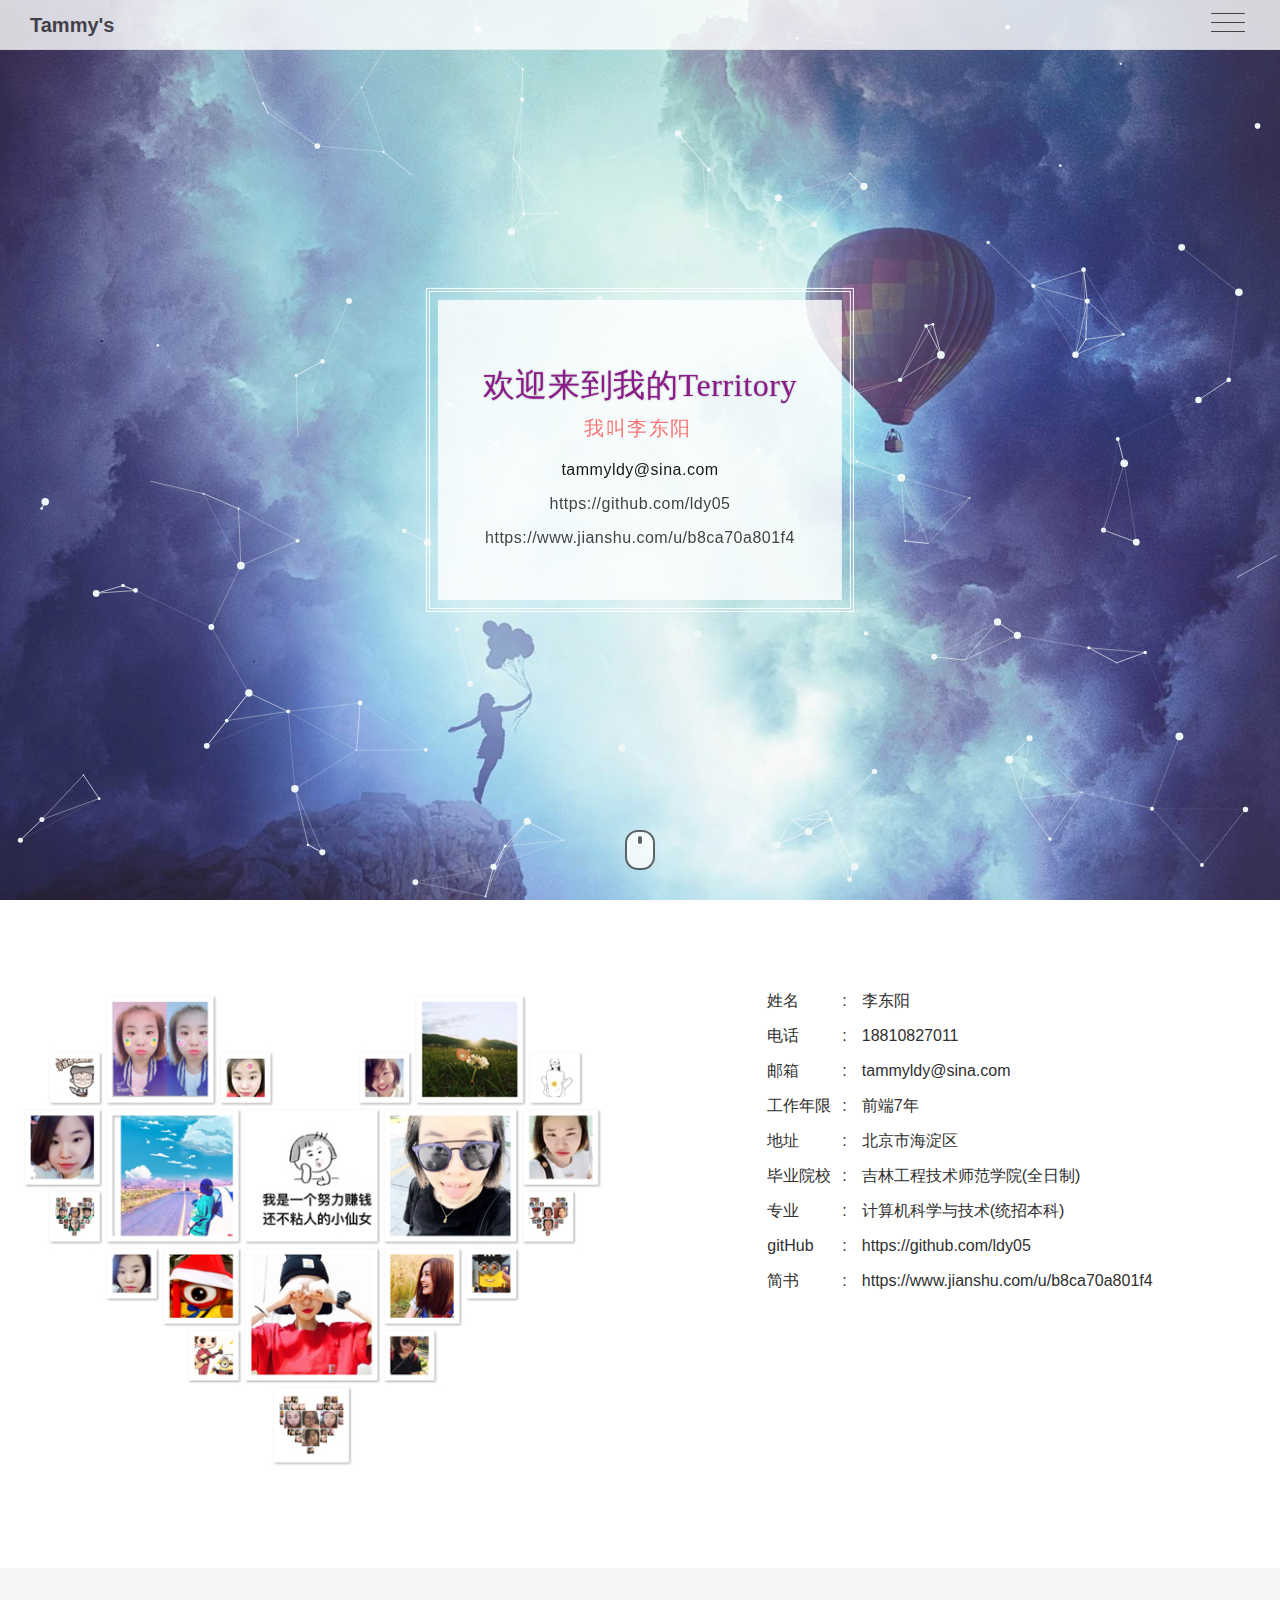
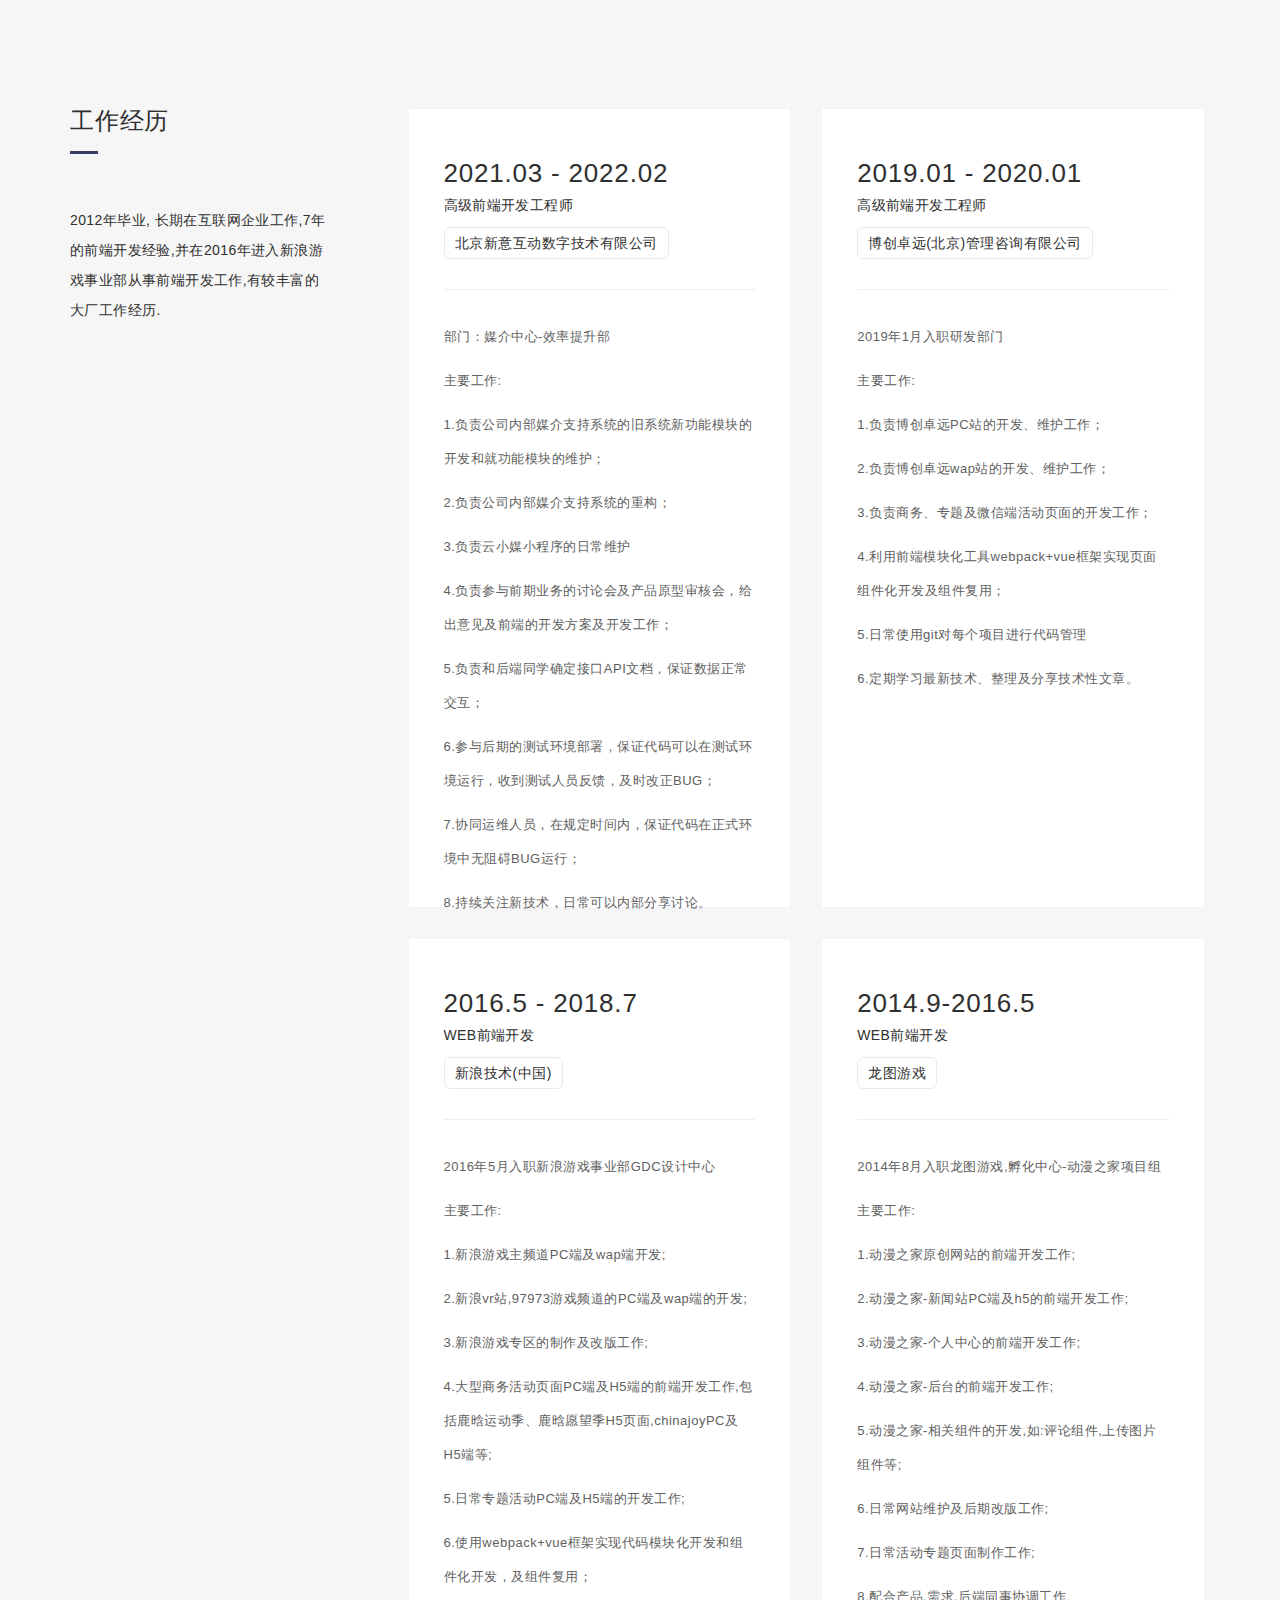
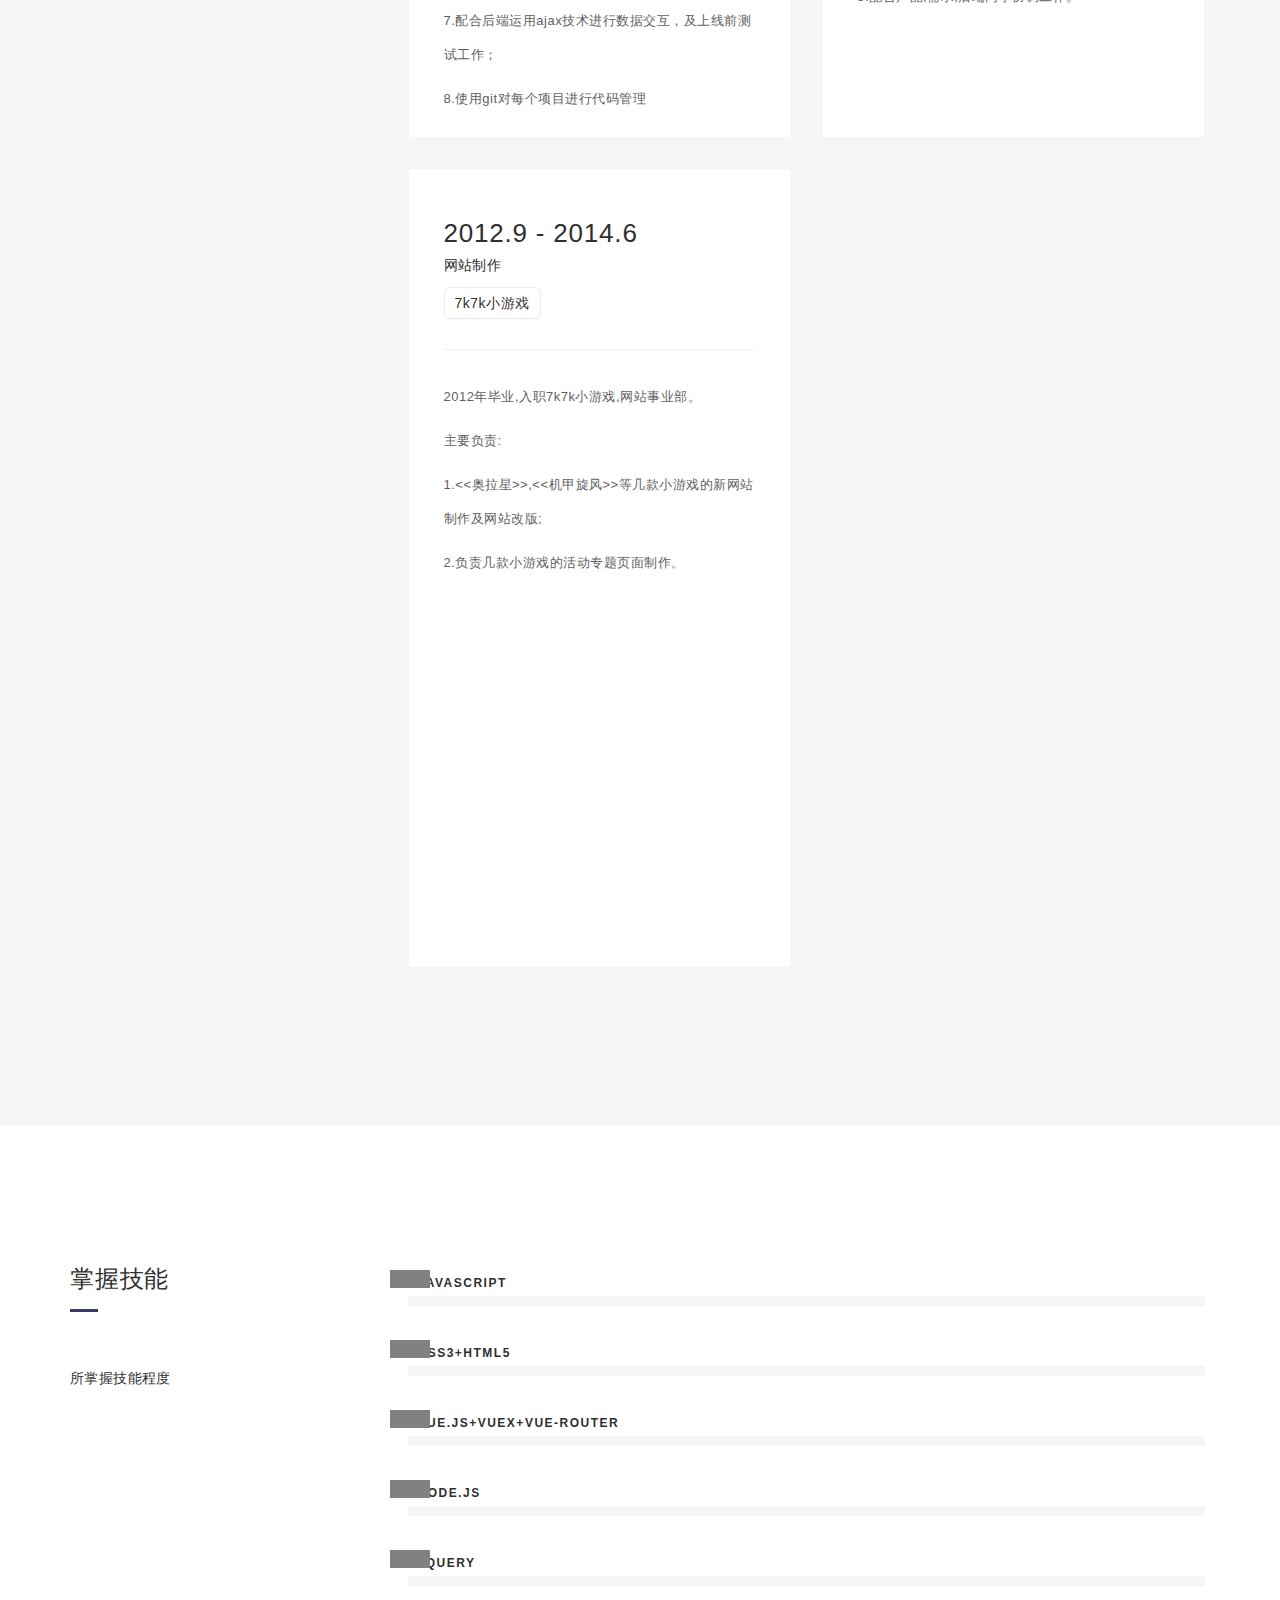
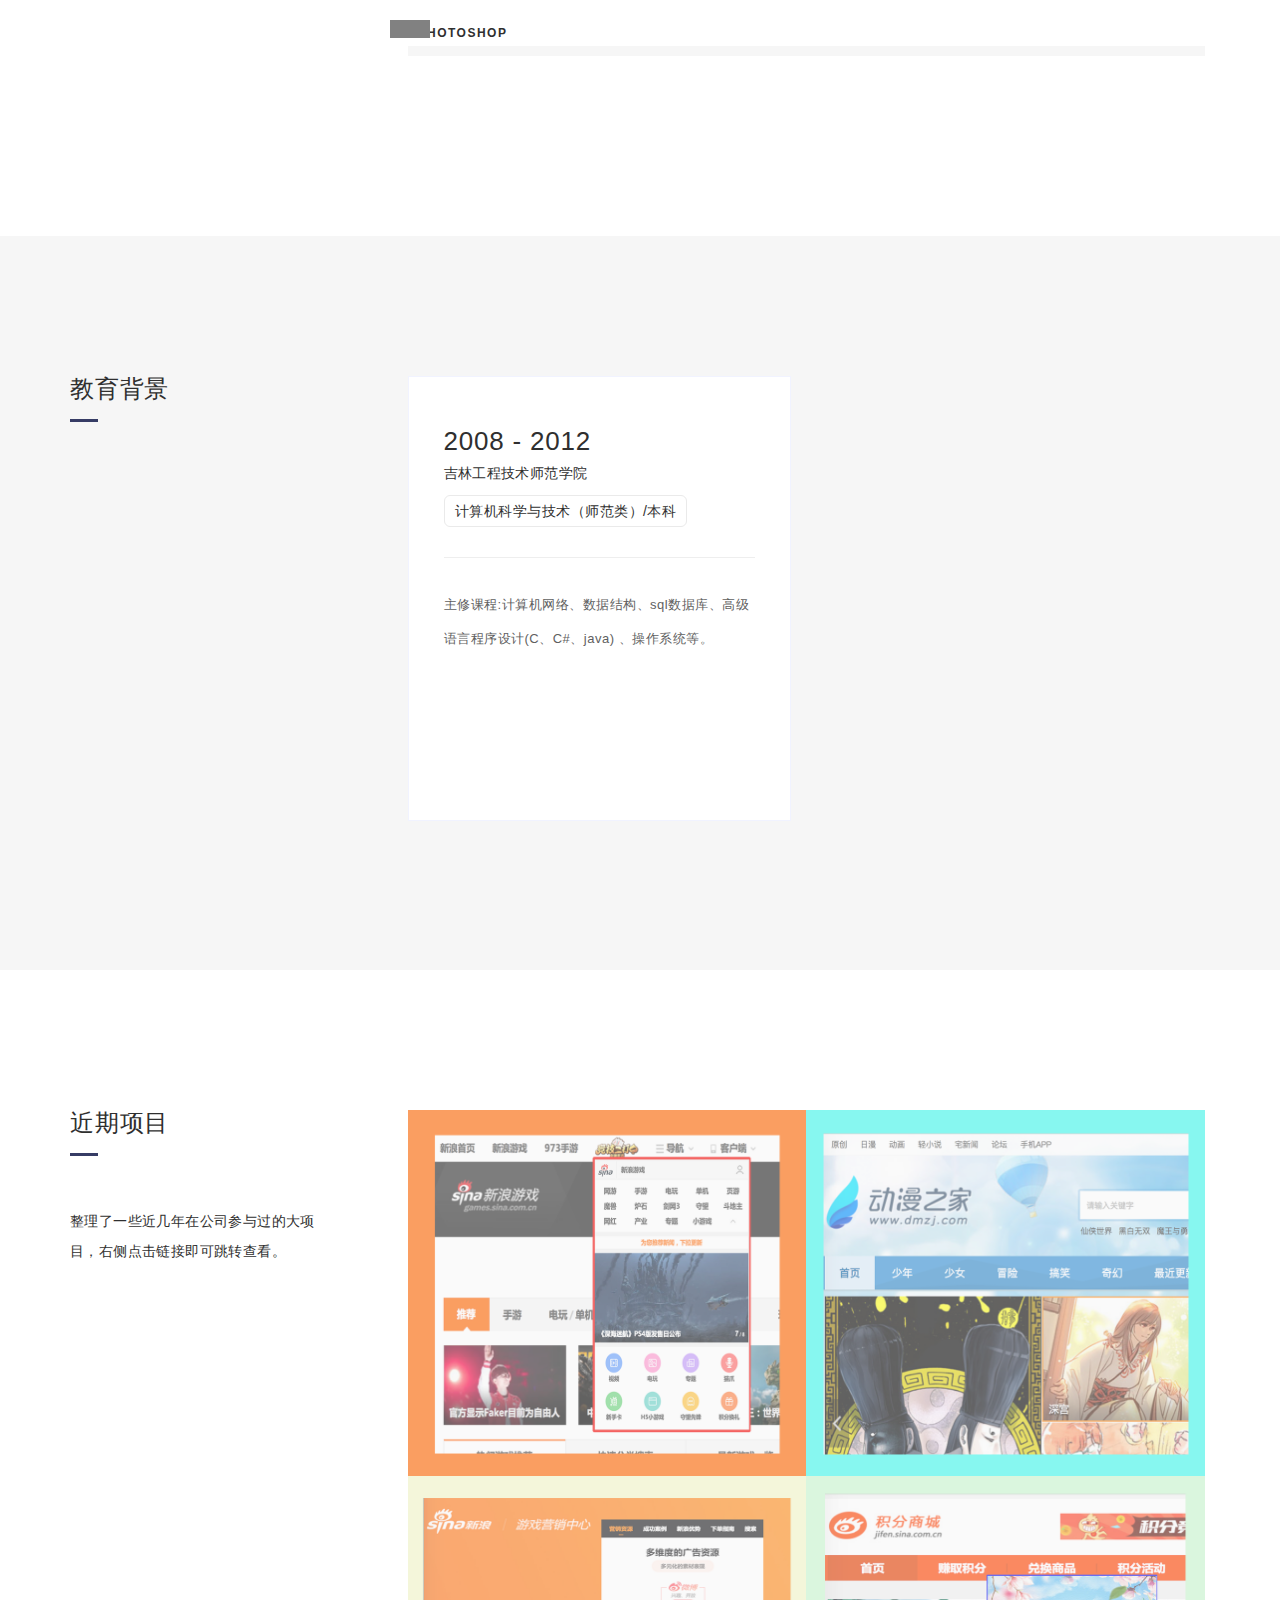
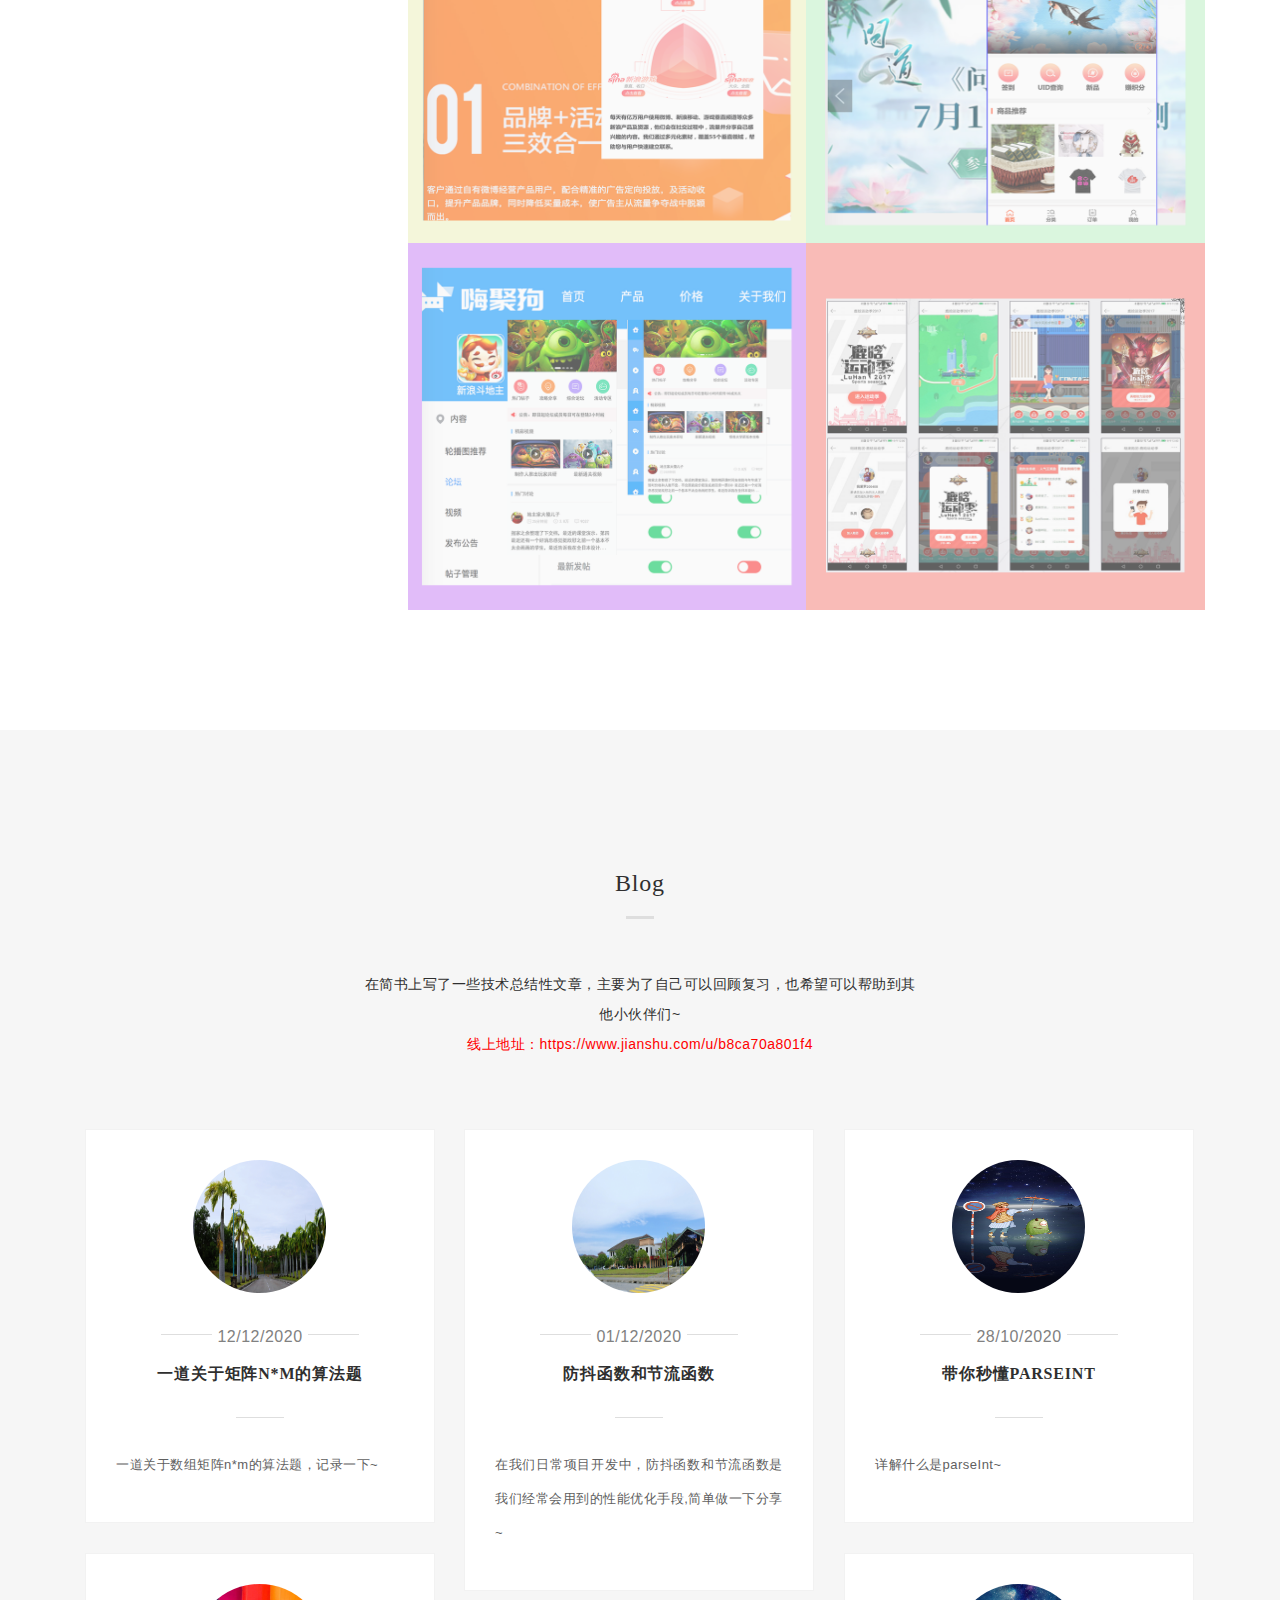
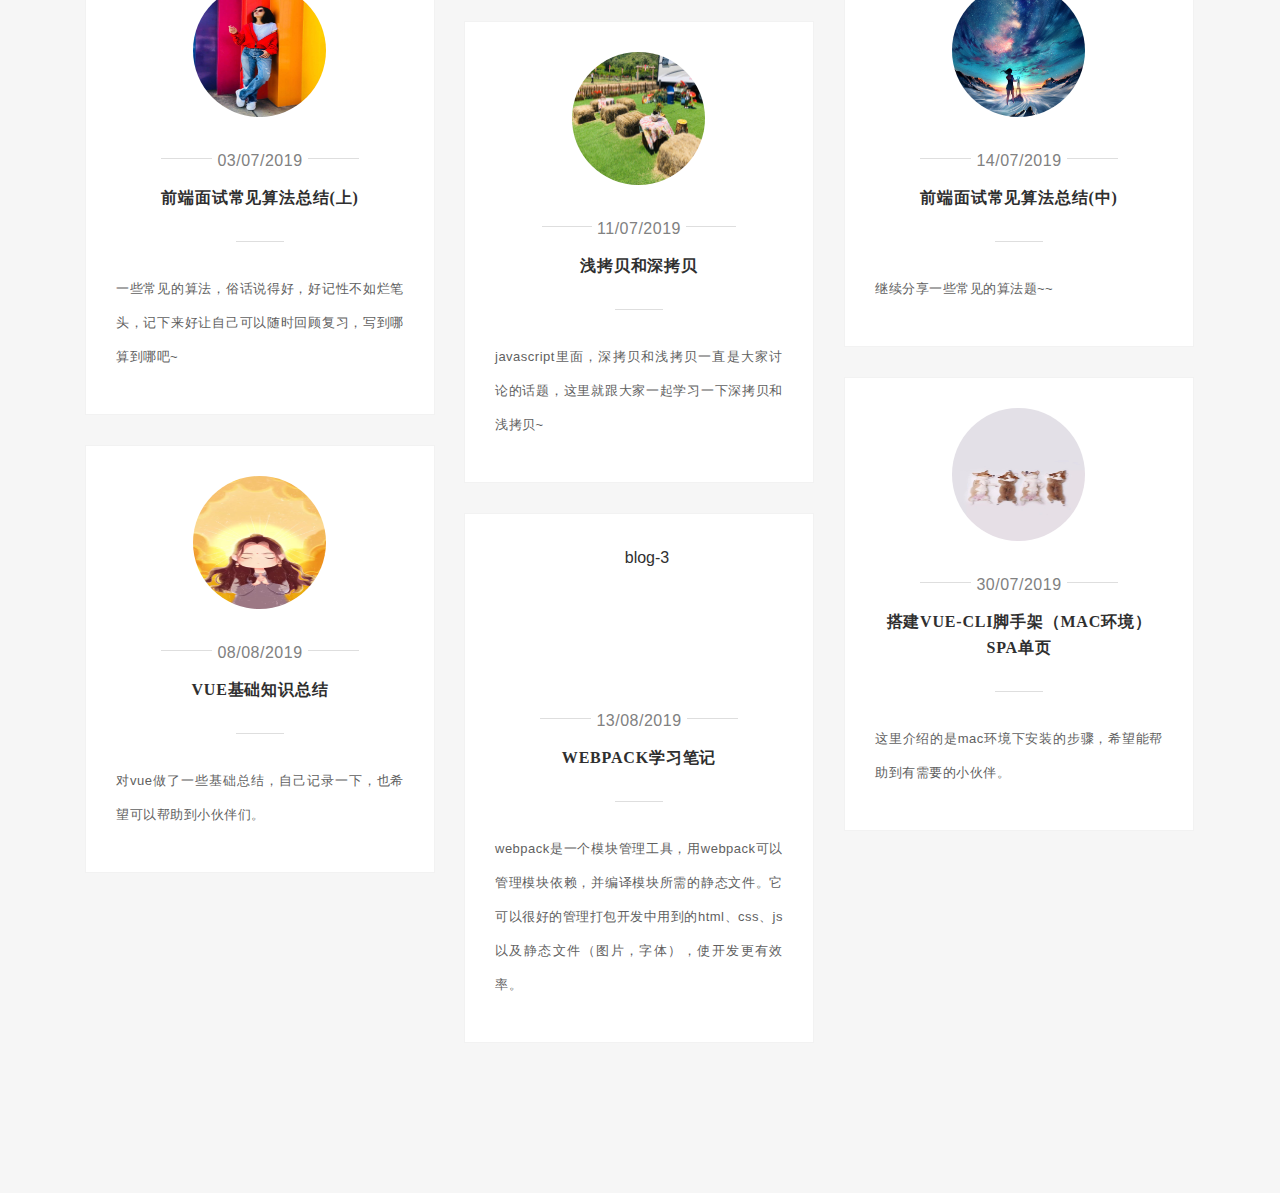
==== commit 9e8a3859: "Update index.html" ====
--- a/index.html
+++ b/index.html
@@ -157,7 +157,7 @@
                             <tr>
                                 <td class="title">工作年限</td>
                                 <td class="break">:</td>
-                                <td>前端6年</td>
+                                <td>前端7年</td>
                               </tr>
                           <tr>
                             <td class="title">地址</td>
@@ -204,7 +204,7 @@
                   <span>工作经历</span>
                 </h3>
                 <p class="content-detail">
-                  2012年毕业至今,2012年到2014年从事网站制作工作，2014年至今从事前端开发工作.
+                  2012年毕业, 长期在互联网企业工作,7年的前端开发经验,并在2016年进入新浪游戏事业部从事前端开发工作,有较丰富的大厂工作经历.
                 </p>
               </div>
               <div class="col-md-9 content-right">
@@ -214,8 +214,32 @@
                           <div class="col-md-6 col-sm-6">
                             <div class="wrap-card">
                               <div class="card">
-                                <h2 class="year">2019.01 - 至今 </h2>
-                                <p class="job">前端开发工程师</p>
+                                <h2 class="year">2021.03 - 2022.02 </h2>
+                                <p class="job">高级前端开发工程师</p>
+                                <p class="company">北京新意互动数字技术有限公司</p>
+                                <hr>
+                                <div class="text-detail">
+                                  <p>部门：媒介中心-效率提升部</p>
+                                  <p>主要工作:</p>
+                                  <p>1.负责公司内部媒介支持系统的旧系统新功能模块的开发和就功能模块的维护；</p>
+                                  <p>2.负责公司内部媒介支持系统的重构；</p>
+                                  <p>3.负责云小媒小程序的日常维护</p>
+                                  <p>4.负责参与前期业务的讨论会及产品原型审核会，给出意见及前端的开发方案及开发工作；</p>
+                                  <p>5.负责和后端同学确定接口API文档，保证数据正常交互；</p>
+                                  <p>6.参与后期的测试环境部署，保证代码可以在测试环境运行，收到测试人员反馈，及时改正BUG；</p>
+                                  <p>7.协同运维人员，在规定时间内，保证代码在正式环境中无阻碍BUG运行；</p>
+                                  <p>8.持续关注新技术，日常可以内部分享讨论。</p>
+                                </div>
+                              </div>
+                            </div>
+                          </div>
+                      </li>
+                      <li>
+                          <div class="col-md-6 col-sm-6">
+                            <div class="wrap-card">
+                              <div class="card">
+                                <h2 class="year">2019.01 - 2020.01 </h2>
+                                <p class="job">高级前端开发工程师</p>
                                 <p class="company">博创卓远(北京)管理咨询有限公司</p>
                                 <hr>
                                 <div class="text-detail">
@@ -226,12 +250,12 @@
                                   <p>3.负责商务、专题及微信端活动页面的开发工作；</p>
                                   <p>4.利用前端模块化工具webpack+vue框架实现页面组件化开发及组件复用；</p>
                                   <p>5.日常使用git对每个项目进行代码管理</p>
-                                  <p>5.定期学习最新技术、整理及分享技术性文章。</p>
+                                  <p>6.定期学习最新技术、整理及分享技术性文章。</p>
                                 </div>
                               </div>
                             </div>
                           </div>
-                        </li>
+                      </li>
                     <li>
                       <div class="col-md-6 col-sm-6">
                         <div class="wrap-card">
@@ -455,12 +479,19 @@
                   </div>
                   <div class="skillbar" data-percent="85%">
                     <div class="title head-sm">
-                        vue.js
+                        vue.js+vuex+vue-router
                     </div>
                     <div class="count-bar">
                       <div class="count"></div>
                     </div>
                   </div>
+                  <div class="skillst">
+                      <div class="skillbar" data-percent="65%">
+                        <div class="title head-sm">node.js</div>
+                        <div class="count-bar">
+                          <div class="count"></div>
+                        </div>
+                      </div>
 					<div class="skillbar" data-percent="90%">
 						<div class="title head-sm">
 							jquery
@@ -894,4 +925,4 @@
     </script>
 
   </body>
-</html>+</html>
